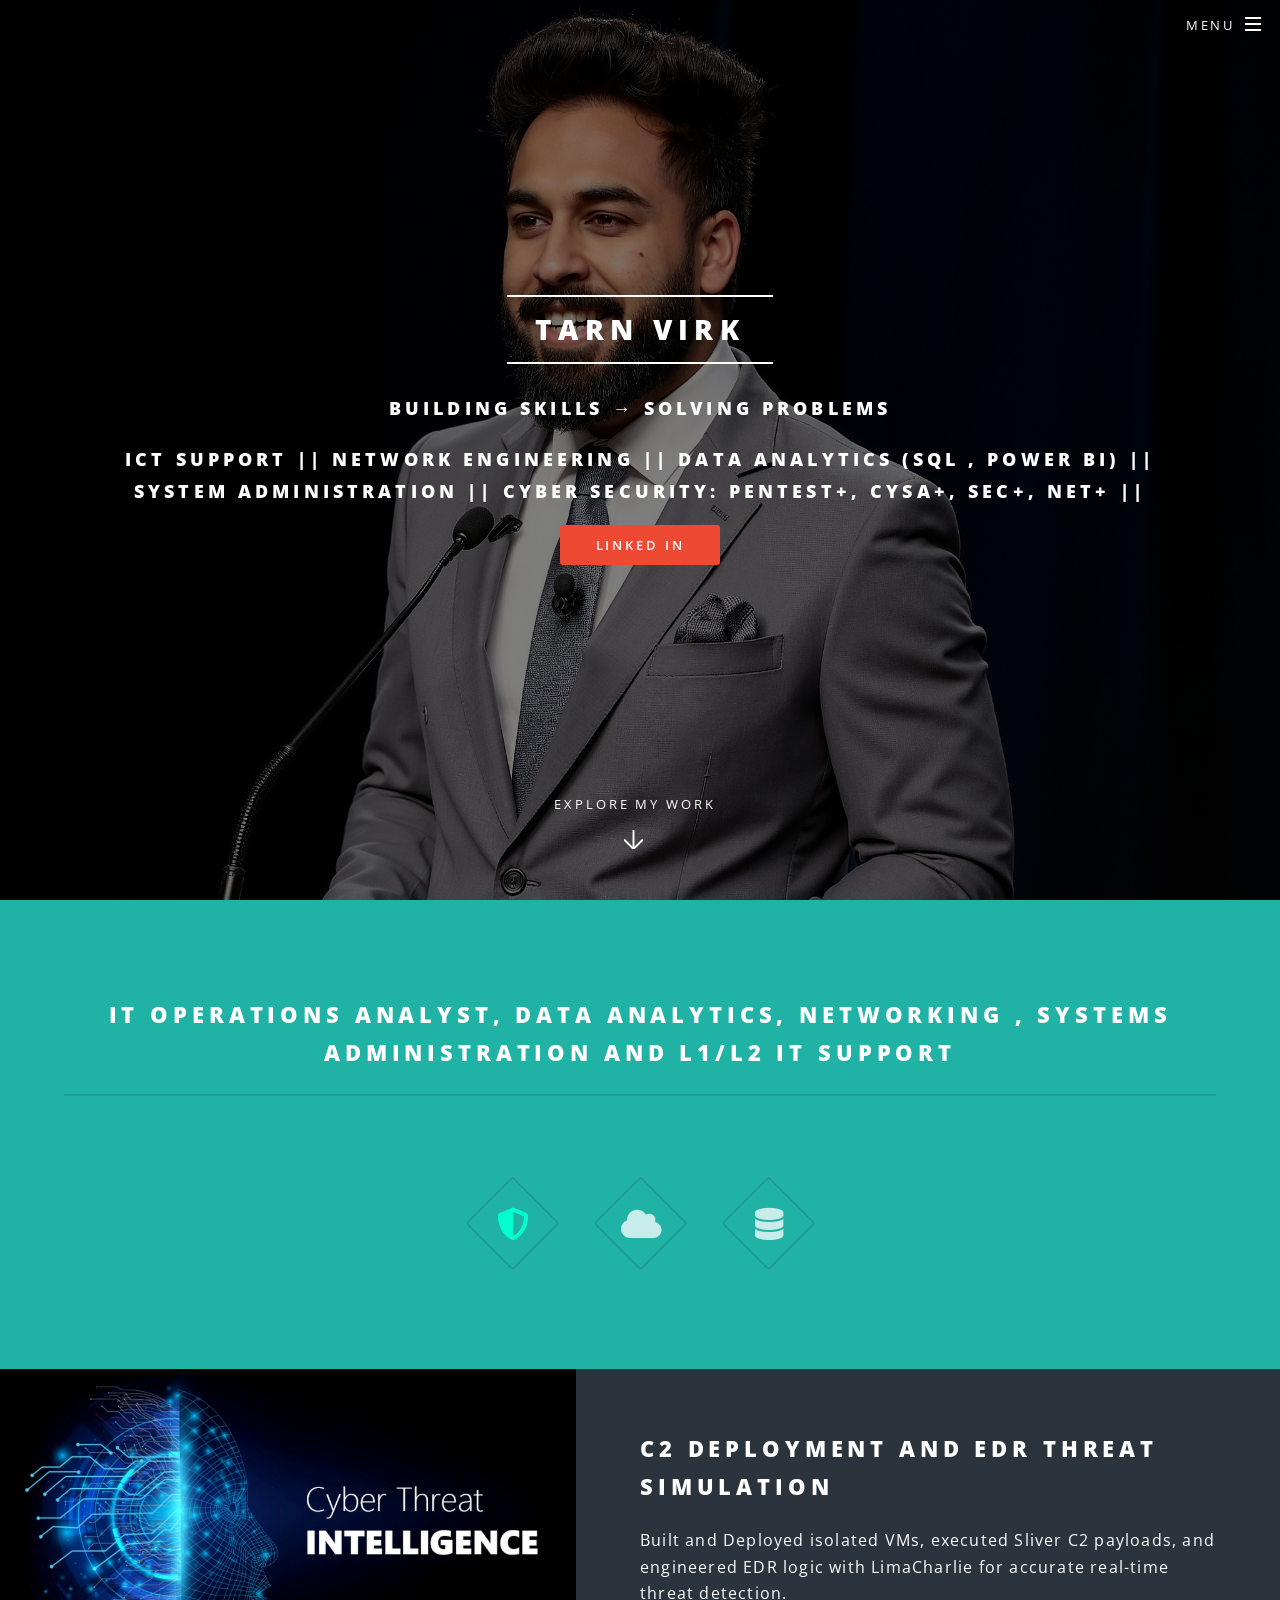
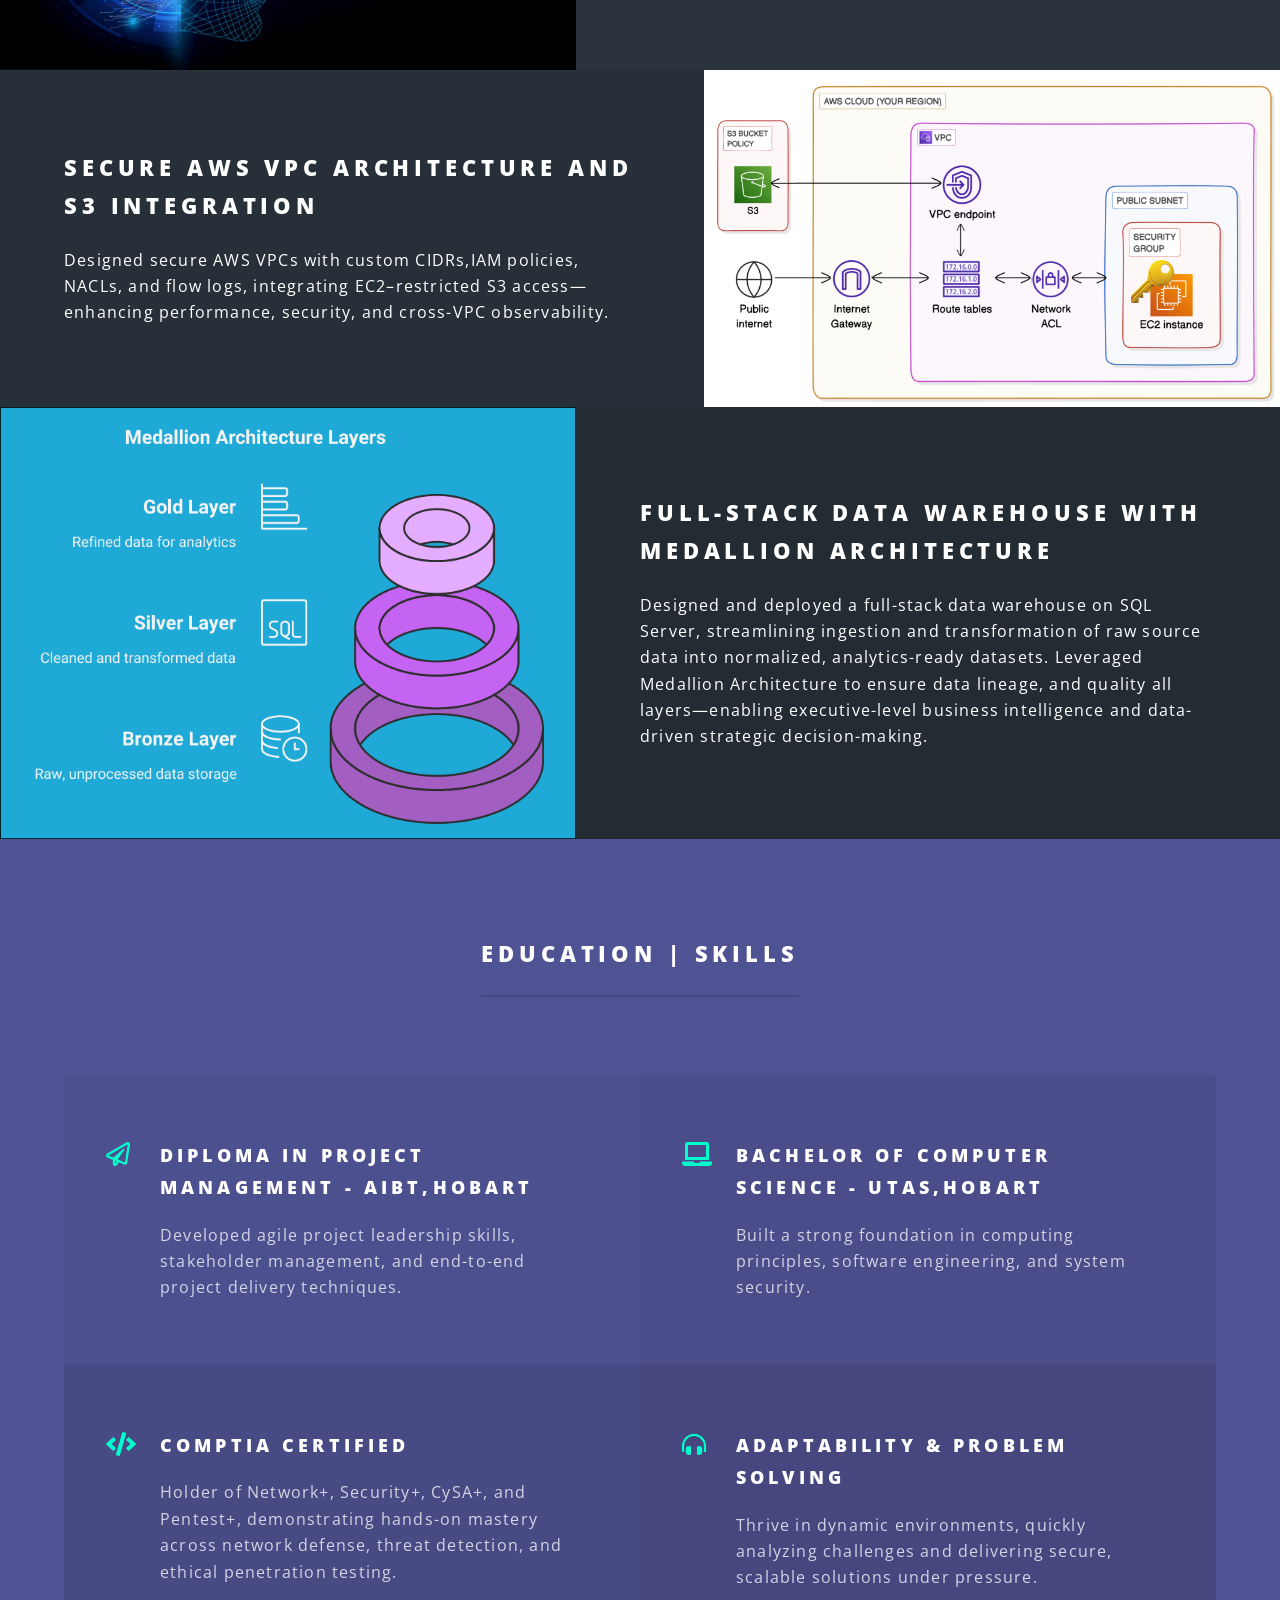
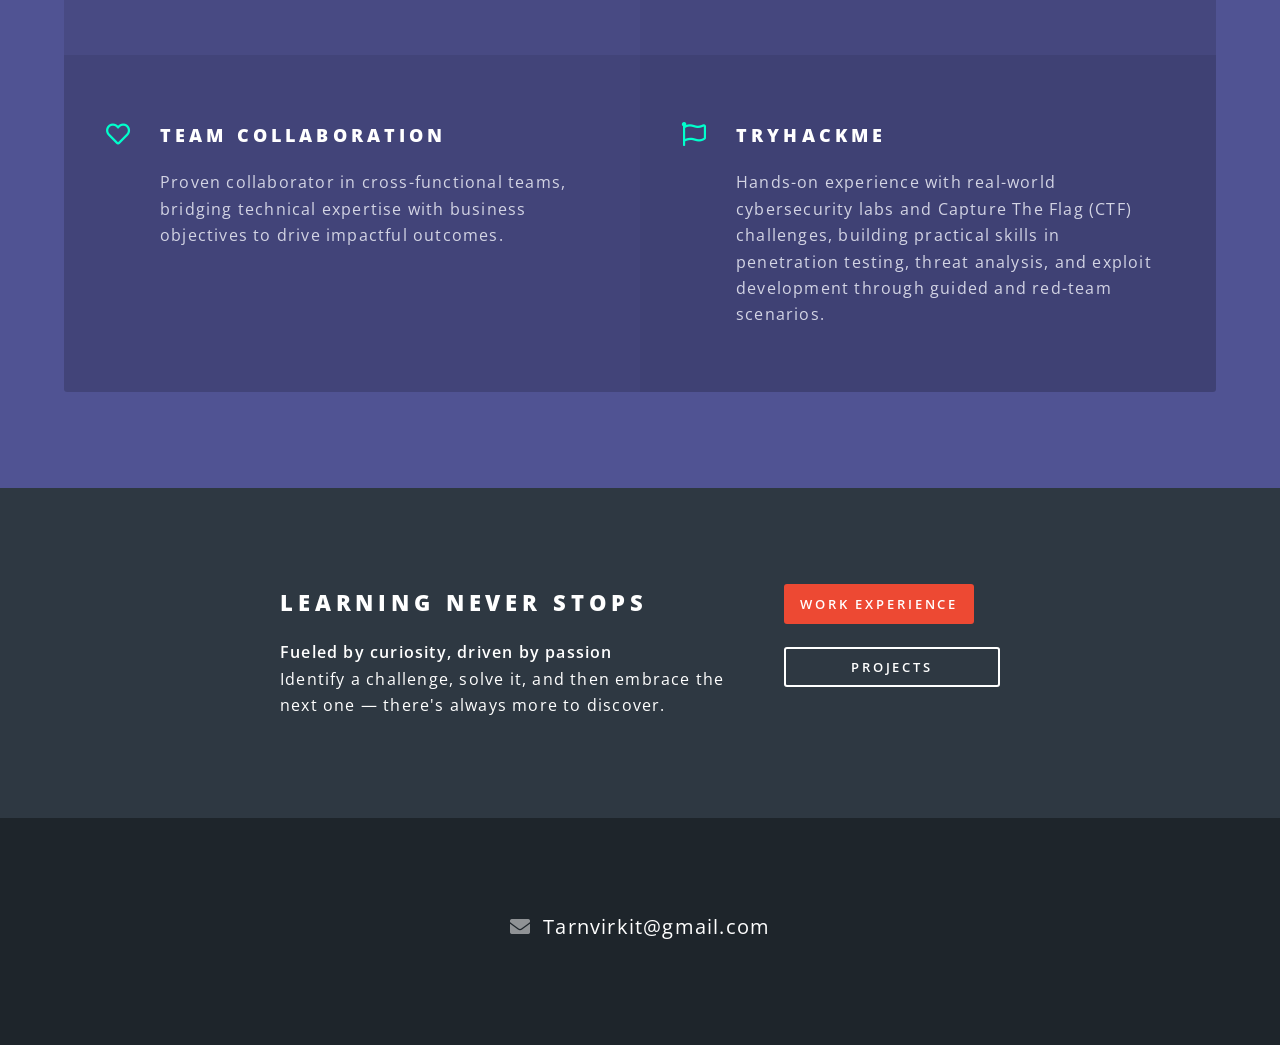
==== index.html @ b5687253 "Fix closing tag for 'Explore my work' link." ====
<!DOCTYPE HTML>

<html>
	<head>
		<title>Online Portfolio - Tarn Virk</title>
		<meta charset="utf-8" />
		<meta name="viewport" content="width=device-width, initial-scale=1, user-scalable=no" />
		<link rel="stylesheet" href="assets/css/main.css" />
		<noscript><link rel="stylesheet" href="assets/css/noscript.css" /></noscript>
	</head>
	<body class="landing is-preload">

		<!-- Page Wrapper -->
			<div id="page-wrapper">

				<!-- Header -->
					<header id="header" class="alt">
						<h1><a href="index.html">Tarn Virk</a></h1>
						<nav id="nav">
							<ul>
								<li class="special">
									<a href="#menu" class="menuToggle"><span>Menu</span></a>
									<div id="menu">
										<ul>
											<li><a href="index.html">Home</a></li>
											<li><a href="Projects.html">Projects</a></li>
											<li><a href="Work_Experience.html">Work Experience</a></li>
										</ul>
									</div>
								</li>
							</ul>
						</nav>
					</header>

				<!-- Banner -->
					<section id="banner">
						<div class="inner">
							<h2>TARN VIRK</h2>
							<h3> Building skills → Solving problems </h3>
							<h3> ICT Support || Network Engineering || Data Analytics (SQL , Power Bi) || <br />
								System Administration || Cyber Security: Pentest+, CySA+, Sec+, Net+ ||<br />
							</h3>
							<ul class="actions special">
								<li><a href="https://www.linkedin.com/in/tarnvirk/" target="_blank" class="button primary">Linked In</a></li>
							</ul>
						</div>
						<a href="#one" class="more scrolly">Explore my work</a>
					</section>

				<!-- One -->
					<section id="one" class="wrapper style1 special">
						<div class="inner">
							<header class="major">
								<h2>IT Operations Analyst, Data Analytics, Networking , Systems Administration and L1/L2 IT Support</h2>
							</header>
							<ul class="icons major">
								<li><span class="icon solid fa-shield-alt major style1"><span class="label">Security</span></span></li>
								<li><span class="icon solid fa-cloud major style4"><span class="label">Cloud</span></span></li>
								<li><span class="icon solid fa-database major style8"><span class="label">Database</span></span></li>
							</ul>
						</div>
					</section>

				<!-- Two -->
					<section id="two" class="wrapper alt style2">
						<section class="spotlight">
							<div class="image"><img src="images/pic01.jpg"  alt="" /></div><div class="content">
								<h2>C2 Deployment and EDR Threat Simulation	</h2>
								<p>Built and Deployed isolated VMs, executed Sliver C2 payloads, and engineered EDR logic with LimaCharlie for accurate real-time threat detection.</p>
							</div>
						</section>
						<section class="spotlight">
							<div class="image"><img src="images/pic02.jpg" alt="" /></div><div class="content">
								<h2>Secure AWS VPC Architecture and S3 Integration</h2>
								<p>Designed secure AWS VPCs with custom CIDRs,IAM policies, NACLs, and flow logs, integrating EC2–restricted S3 access—enhancing performance, security, and cross-VPC observability.</p>
							</div>
						</section>
						<section class="spotlight">
							<div class="image"><img src="images/pic03.jpg" alt="" /></div><div class="content">
								<h2>Full-Stack Data Warehouse with Medallion Architecture</h2>
								<p>Designed and deployed a full-stack data warehouse on SQL Server, streamlining ingestion and transformation of raw source data into normalized, analytics-ready datasets. 
									Leveraged Medallion Architecture to ensure 
									data lineage, and quality all layers—enabling executive-level business intelligence and data-driven strategic decision-making.</p>
							</div>
						</section>
					</section>

				<!-- Three -->
					<section id="three" class="wrapper style3 special">
						<div class="inner">
							<header class="major">
								<h2>EDUCATION | SKILLS</h2>
						
							</header>
							<ul class="features">
								<li class="icon fa-paper-plane">
									<h3>Diploma in Project Management - AIBT,Hobart</h3>
									<p>Developed agile project leadership skills, stakeholder management, and end-to-end project delivery techniques.</p>
								</li>
						
								<li class="icon solid fa-laptop">
									<h3>Bachelor of Computer Science - UTAS,Hobart</h3>
									<p>Built a strong foundation in computing principles, software engineering, and system security.</p>
								</li>
								<li class="icon solid fa-code">
									<h3>CompTIA Certified </h3>
									<p>Holder of Network+, Security+, CySA+, and Pentest+, demonstrating hands-on mastery across network defense, threat detection, and ethical penetration testing.</p>
								</li>
								<li class="icon solid fa-headphones-alt">
									<h3>Adaptability & Problem Solving</h3>
									<p>Thrive in dynamic environments, quickly analyzing challenges and delivering secure, scalable solutions under pressure.</p>
								</li>
								<li class="icon fa-heart">
									<h3>Team Collaboration</h3>
									<p>Proven collaborator in cross-functional teams, bridging technical expertise with business objectives to drive impactful outcomes.</p>
								</li>
								<li class="icon fa-flag">
									<h3>TryHackMe</h3>
									<p>Hands-on experience with real-world cybersecurity labs and Capture The Flag (CTF) challenges, building practical skills in penetration testing, threat analysis, and exploit development through guided and red-team scenarios.</p>
								</li>
							</ul>
						</div>
					</section>

				<!-- CTA -->
					<section id="cta" class="wrapper style4">
						<div class="inner">
							<header>
								<h2>Learning Never Stops  </h2>
								<p><b>Fueled by curiosity, driven by passion</b>  <br>
									Identify a challenge, solve it, and then embrace the next one — there's always more to discover.</p>
							</header>
							<ul class="actions stacked">
								<!-- <li><a href="Work_Experience.html" class="button fit primary">Work Experience</a></li>  -->
								<li><a href="Work_Experience.html" class="button primary" style="width: auto; padding: 0.01em 1.25em;">Work Experience</a></li>

								<li><a href="Projects.html" class="button fit">Projects</a></li>
							</ul>
						</div>
					</section>

				<!-- Footer -->
					<footer id="footer">

						<ul class="icons">
							<!-- <li>
							  <a href="tel:+1234567890" class="icon solid fa-phone">
								<span class="label">Phone</span>
							  </a>
							  &nbsp;+61 470378240
							</li> -->
							<li>
							  <a href="mailto:tarnvirkit@gmail.com" class="icon solid fa-envelope">
								<span class="label">Email</span>
							  </a>
							  &nbsp;Tarnvirkit@gmail.com
							</li>
						  </ul>
						  
					</footer>

			</div>

		<!-- Scripts -->
			<script src="assets/js/jquery.min.js"></script>
			<script src="assets/js/jquery.scrollex.min.js"></script>
			<script src="assets/js/jquery.scrolly.min.js"></script>
			<script src="assets/js/browser.min.js"></script>
			<script src="assets/js/breakpoints.min.js"></script>
			<script src="assets/js/util.js"></script>
			<script src="assets/js/main.js"></script>

	</body>
</html>
---- assets/css/main.css ----
@import url(fontawesome-all.min.css);
@import url("https://fonts.googleapis.com/css?family=Open+Sans:400,400italic,600,600italic,800,800italic");

/*
	Spectral by HTML5 UP
	html5up.net | @ajlkn
	Free for personal and commercial use under the CCA 3.0 license (html5up.net/license)
*/

html, body, div, span, applet, object,
iframe, h1, h2, h3, h4, h5, h6, p, blockquote,
pre, a, abbr, acronym, address, big, cite,
code, del, dfn, em, img, ins, kbd, q, s, samp,
small, strike, strong, sub, sup, tt, var, b,
u, i, center, dl, dt, dd, ol, ul, li, fieldset,
form, label, legend, table, caption, tbody,
tfoot, thead, tr, th, td, article, aside,
canvas, details, embed, figure, figcaption,
footer, header, hgroup, menu, nav, output, ruby,
section, summary, time, mark, audio, video {
	margin: 0;
	padding: 0;
	border: 0;
	font-size: 100%;
	font: inherit;
	vertical-align: baseline;}

article, aside, details, figcaption, figure,
footer, header, hgroup, menu, nav, section {
	display: block;}

body {
	line-height: 1;
}

ol, ul {
	list-style: none;
}

blockquote, q {
	quotes: none;
}

	blockquote:before, blockquote:after, q:before, q:after {
		content: '';
		content: none;
	}

table {
	border-collapse: collapse;
	border-spacing: 0;
}

body {
	-webkit-text-size-adjust: none;
}

mark {
	background-color: transparent;
	color: inherit;
}

input::-moz-focus-inner {
	border: 0;
	padding: 0;
}

input, select, textarea {
	-moz-appearance: none;
	-webkit-appearance: none;
	-ms-appearance: none;
	appearance: none;
}

/* Basic */

	@-ms-viewport {
		width: device-width;
	}

	html {
		box-sizing: border-box;
	}

	*, *:before, *:after {
		box-sizing: inherit;
	}

	body {
		background: #2e3842;
	}

		body.is-preload *, body.is-preload *:before, body.is-preload *:after {
			-moz-animation: none !important;
			-webkit-animation: none !important;
			-ms-animation: none !important;
			animation: none !important;
			-moz-transition: none !important;
			-webkit-transition: none !important;
			-ms-transition: none !important;
			transition: none !important;
		}

	body, input, select, textarea {
		color: #fff;
		font-family: "Open Sans", Helvetica, sans-serif;
		font-size: 15pt;
		font-weight: 400;
		letter-spacing: 0.075em;
		line-height: 1.65em;
	}

		@media screen and (max-width: 1680px) {

			body, input, select, textarea {
				font-size: 13pt;
			}

		}

		@media screen and (max-width: 1280px) {

			body, input, select, textarea {
				font-size: 12pt;
			}

		}

		@media screen and (max-width: 736px) {

			body, input, select, textarea {
				font-size: 11pt;
				letter-spacing: 0.0375em;
			}

		}

	a {
		-moz-transition: color 0.2s ease, border-bottom-color 0.2s ease;
		-webkit-transition: color 0.2s ease, border-bottom-color 0.2s ease;
		-ms-transition: color 0.2s ease, border-bottom-color 0.2s ease;
		transition: color 0.2s ease, border-bottom-color 0.2s ease;
		border-bottom: dotted 1px;
		color: inherit;
		text-decoration: none;
	}

		a:hover {
			border-bottom-color: transparent;
		}

	strong, b {
		color: #fff;
		font-weight: 600;
	}

	em, i {
		font-style: italic;
	}

	p {
		margin: 0 0 2em 0;
	}

	h1, h2, h3, h4, h5, h6 {
		color: #fff;
		font-weight: 800;
		letter-spacing: 0.225em;
		line-height: 1em;
		margin: 0 0 1em 0;
		text-transform: uppercase;
	}

		h1 a, h2 a, h3 a, h4 a, h5 a, h6 a {
			color: inherit;
			text-decoration: none;
		}

	h2 {
		font-size: 1.35em;
		line-height: 1.75em;
	}

		@media screen and (max-width: 736px) {

			h2 {
				font-size: 1.1em;
				line-height: 1.65em;
			}

		}

	h3 {
		font-size: 1.15em;
		line-height: 1.75em;
	}

		@media screen and (max-width: 736px) {

			h3 {
				font-size: 1em;
				line-height: 1.65em;
			}

		}

	h4 {
		font-size: 1em;
		line-height: 1.5em;
	}

	h5 {
		font-size: 0.8em;
		line-height: 1.5em;
	}

	h6 {
		font-size: 0.7em;
		line-height: 1.5em;
	}

	sub {
		font-size: 0.8em;
		position: relative;
		top: 0.5em;
	}

	sup {
		font-size: 0.8em;
		position: relative;
		top: -0.5em;
	}

	hr {
		border: 0;
		border-bottom: solid 2px #fff;
		margin: 3em 0;
	}

		hr.major {
			margin: 4.5em 0;
		}

	blockquote {
		border-left: solid 4px #fff;
		font-style: italic;
		margin: 0 0 2em 0;
		padding: 0.5em 0 0.5em 2em;
	}

	code {
		background: rgba(144, 144, 144, 0.25);
		border-radius: 3px;
		font-family: "Courier New", monospace;
		font-size: 0.9em;
		letter-spacing: 0;
		margin: 0 0.25em;
		padding: 0.25em 0.65em;
	}

	pre {
		-webkit-overflow-scrolling: touch;
		font-family: "Courier New", monospace;
		font-size: 0.9em;
		margin: 0 0 2em 0;
	}

		pre code {
			display: block;
			line-height: 1.75em;
			padding: 1em 1.5em;
			overflow-x: auto;
		}

	.align-left {
		text-align: left;
	}

	.align-center {
		text-align: center;
	}

	.align-right {
		text-align: right;
	}

/* Row */

	.row {
		display: flex;
		flex-wrap: wrap;
		box-sizing: border-box;
		align-items: stretch;
	}

		.row > * {
			box-sizing: border-box;
		}

		.row.gtr-uniform > * > :last-child {
			margin-bottom: 0;
		}

		.row.aln-left {
			justify-content: flex-start;
		}

		.row.aln-center {
			justify-content: center;
		}

		.row.aln-right {
			justify-content: flex-end;
		}

		.row.aln-top {
			align-items: flex-start;
		}

		.row.aln-middle {
			align-items: center;
		}

		.row.aln-bottom {
			align-items: flex-end;
		}

		.row > .imp {
			order: -1;
		}

		.row > .col-1 {
			width: 8.33333%;
		}

		.row > .off-1 {
			margin-left: 8.33333%;
		}

		.row > .col-2 {
			width: 16.66667%;
		}

		.row > .off-2 {
			margin-left: 16.66667%;
		}

		.row > .col-3 {
			width: 25%;
		}

		.row > .off-3 {
			margin-left: 25%;
		}

		.row > .col-4 {
			width: 33.33333%;
		}

		.row > .off-4 {
			margin-left: 33.33333%;
		}

		.row > .col-5 {
			width: 41.66667%;
		}

		.row > .off-5 {
			margin-left: 41.66667%;
		}

		.row > .col-6 {
			width: 50%;
		}

		.row > .off-6 {
			margin-left: 50%;
		}

		.row > .col-7 {
			width: 58.33333%;
		}

		.row > .off-7 {
			margin-left: 58.33333%;
		}

		.row > .col-8 {
			width: 66.66667%;
		}

		.row > .off-8 {
			margin-left: 66.66667%;
		}

		.row > .col-9 {
			width: 75%;
		}

		.row > .off-9 {
			margin-left: 75%;
		}

		.row > .col-10 {
			width: 83.33333%;
		}

		.row > .off-10 {
			margin-left: 83.33333%;
		}

		.row > .col-11 {
			width: 91.66667%;
		}

		.row > .off-11 {
			margin-left: 91.66667%;
		}

		.row > .col-12 {
			width: 100%;
		}

		.row > .off-12 {
			margin-left: 100%;
		}

		.row.gtr-0 {
			margin-top: 0;
			margin-left: 0em;
		}

			.row.gtr-0 > * {
				padding: 0 0 0 0em;
			}

			.row.gtr-0.gtr-uniform {
				margin-top: 0em;
			}

				.row.gtr-0.gtr-uniform > * {
					padding-top: 0em;
				}

		.row.gtr-25 {
			margin-top: 0;
			margin-left: -0.375em;
		}

			.row.gtr-25 > * {
				padding: 0 0 0 0.375em;
			}

			.row.gtr-25.gtr-uniform {
				margin-top: -0.375em;
			}

				.row.gtr-25.gtr-uniform > * {
					padding-top: 0.375em;
				}

		.row.gtr-50 {
			margin-top: 0;
			margin-left: -0.75em;
		}

			.row.gtr-50 > * {
				padding: 0 0 0 0.75em;
			}

			.row.gtr-50.gtr-uniform {
				margin-top: -0.75em;
			}

				.row.gtr-50.gtr-uniform > * {
					padding-top: 0.75em;
				}

		.row {
			margin-top: 0;
			margin-left: -1.5em;
		}

			.row > * {
				padding: 0 0 0 1.5em;
			}

			.row.gtr-uniform {
				margin-top: -1.5em;
			}

				.row.gtr-uniform > * {
					padding-top: 1.5em;
				}

		.row.gtr-150 {
			margin-top: 0;
			margin-left: -2.25em;
		}

			.row.gtr-150 > * {
				padding: 0 0 0 2.25em;
			}

			.row.gtr-150.gtr-uniform {
				margin-top: -2.25em;
			}

				.row.gtr-150.gtr-uniform > * {
					padding-top: 2.25em;
				}

		.row.gtr-200 {
			margin-top: 0;
			margin-left: -3em;
		}

			.row.gtr-200 > * {
				padding: 0 0 0 3em;
			}

			.row.gtr-200.gtr-uniform {
				margin-top: -3em;
			}

				.row.gtr-200.gtr-uniform > * {
					padding-top: 3em;
				}

		@media screen and (max-width: 1680px) {

			.row {
				display: flex;
				flex-wrap: wrap;
				box-sizing: border-box;
				align-items: stretch;
			}

				.row > * {
					box-sizing: border-box;
				}

				.row.gtr-uniform > * > :last-child {
					margin-bottom: 0;
				}

				.row.aln-left {
					justify-content: flex-start;
				}

				.row.aln-center {
					justify-content: center;
				}

				.row.aln-right {
					justify-content: flex-end;
				}

				.row.aln-top {
					align-items: flex-start;
				}

				.row.aln-middle {
					align-items: center;
				}

				.row.aln-bottom {
					align-items: flex-end;
				}

				.row > .imp-xlarge {
					order: -1;
				}

				.row > .col-1-xlarge {
					width: 8.33333%;
				}

				.row > .off-1-xlarge {
					margin-left: 8.33333%;
				}

				.row > .col-2-xlarge {
					width: 16.66667%;
				}

				.row > .off-2-xlarge {
					margin-left: 16.66667%;
				}

				.row > .col-3-xlarge {
					width: 25%;
				}

				.row > .off-3-xlarge {
					margin-left: 25%;
				}

				.row > .col-4-xlarge {
					width: 33.33333%;
				}

				.row > .off-4-xlarge {
					margin-left: 33.33333%;
				}

				.row > .col-5-xlarge {
					width: 41.66667%;
				}

				.row > .off-5-xlarge {
					margin-left: 41.66667%;
				}

				.row > .col-6-xlarge {
					width: 50%;
				}

				.row > .off-6-xlarge {
					margin-left: 50%;
				}

				.row > .col-7-xlarge {
					width: 58.33333%;
				}

				.row > .off-7-xlarge {
					margin-left: 58.33333%;
				}

				.row > .col-8-xlarge {
					width: 66.66667%;
				}

				.row > .off-8-xlarge {
					margin-left: 66.66667%;
				}

				.row > .col-9-xlarge {
					width: 75%;
				}

				.row > .off-9-xlarge {
					margin-left: 75%;
				}

				.row > .col-10-xlarge {
					width: 83.33333%;
				}

				.row > .off-10-xlarge {
					margin-left: 83.33333%;
				}

				.row > .col-11-xlarge {
					width: 91.66667%;
				}

				.row > .off-11-xlarge {
					margin-left: 91.66667%;
				}

				.row > .col-12-xlarge {
					width: 100%;
				}

				.row > .off-12-xlarge {
					margin-left: 100%;
				}

				.row.gtr-0 {
					margin-top: 0;
					margin-left: 0em;
				}

					.row.gtr-0 > * {
						padding: 0 0 0 0em;
					}

					.row.gtr-0.gtr-uniform {
						margin-top: 0em;
					}

						.row.gtr-0.gtr-uniform > * {
							padding-top: 0em;
						}

				.row.gtr-25 {
					margin-top: 0;
					margin-left: -0.375em;
				}

					.row.gtr-25 > * {
						padding: 0 0 0 0.375em;
					}

					.row.gtr-25.gtr-uniform {
						margin-top: -0.375em;
					}

						.row.gtr-25.gtr-uniform > * {
							padding-top: 0.375em;
						}

				.row.gtr-50 {
					margin-top: 0;
					margin-left: -0.75em;
				}

					.row.gtr-50 > * {
						padding: 0 0 0 0.75em;
					}

					.row.gtr-50.gtr-uniform {
						margin-top: -0.75em;
					}

						.row.gtr-50.gtr-uniform > * {
							padding-top: 0.75em;
						}

				.row {
					margin-top: 0;
					margin-left: -1.5em;
				}

					.row > * {
						padding: 0 0 0 1.5em;
					}

					.row.gtr-uniform {
						margin-top: -1.5em;
					}

						.row.gtr-uniform > * {
							padding-top: 1.5em;
						}

				.row.gtr-150 {
					margin-top: 0;
					margin-left: -2.25em;
				}

					.row.gtr-150 > * {
						padding: 0 0 0 2.25em;
					}

					.row.gtr-150.gtr-uniform {
						margin-top: -2.25em;
					}

						.row.gtr-150.gtr-uniform > * {
							padding-top: 2.25em;
						}

				.row.gtr-200 {
					margin-top: 0;
					margin-left: -3em;
				}

					.row.gtr-200 > * {
						padding: 0 0 0 3em;
					}

					.row.gtr-200.gtr-uniform {
						margin-top: -3em;
					}

						.row.gtr-200.gtr-uniform > * {
							padding-top: 3em;
						}

		}

		@media screen and (max-width: 1280px) {

			.row {
				display: flex;
				flex-wrap: wrap;
				box-sizing: border-box;
				align-items: stretch;
			}

				.row > * {
					box-sizing: border-box;
				}

				.row.gtr-uniform > * > :last-child {
					margin-bottom: 0;
				}

				.row.aln-left {
					justify-content: flex-start;
				}

				.row.aln-center {
					justify-content: center;
				}

				.row.aln-right {
					justify-content: flex-end;
				}

				.row.aln-top {
					align-items: flex-start;
				}

				.row.aln-middle {
					align-items: center;
				}

				.row.aln-bottom {
					align-items: flex-end;
				}

				.row > .imp-large {
					order: -1;
				}

				.row > .col-1-large {
					width: 8.33333%;
				}

				.row > .off-1-large {
					margin-left: 8.33333%;
				}

				.row > .col-2-large {
					width: 16.66667%;
				}

				.row > .off-2-large {
					margin-left: 16.66667%;
				}

				.row > .col-3-large {
					width: 25%;
				}

				.row > .off-3-large {
					margin-left: 25%;
				}

				.row > .col-4-large {
					width: 33.33333%;
				}

				.row > .off-4-large {
					margin-left: 33.33333%;
				}

				.row > .col-5-large {
					width: 41.66667%;
				}

				.row > .off-5-large {
					margin-left: 41.66667%;
				}

				.row > .col-6-large {
					width: 50%;
				}

				.row > .off-6-large {
					margin-left: 50%;
				}

				.row > .col-7-large {
					width: 58.33333%;
				}

				.row > .off-7-large {
					margin-left: 58.33333%;
				}

				.row > .col-8-large {
					width: 66.66667%;
				}

				.row > .off-8-large {
					margin-left: 66.66667%;
				}

				.row > .col-9-large {
					width: 75%;
				}

				.row > .off-9-large {
					margin-left: 75%;
				}

				.row > .col-10-large {
					width: 83.33333%;
				}

				.row > .off-10-large {
					margin-left: 83.33333%;
				}

				.row > .col-11-large {
					width: 91.66667%;
				}

				.row > .off-11-large {
					margin-left: 91.66667%;
				}

				.row > .col-12-large {
					width: 100%;
				}

				.row > .off-12-large {
					margin-left: 100%;
				}

				.row.gtr-0 {
					margin-top: 0;
					margin-left: 0em;
				}

					.row.gtr-0 > * {
						padding: 0 0 0 0em;
					}

					.row.gtr-0.gtr-uniform {
						margin-top: 0em;
					}

						.row.gtr-0.gtr-uniform > * {
							padding-top: 0em;
						}

				.row.gtr-25 {
					margin-top: 0;
					margin-left: -0.375em;
				}

					.row.gtr-25 > * {
						padding: 0 0 0 0.375em;
					}

					.row.gtr-25.gtr-uniform {
						margin-top: -0.375em;
					}

						.row.gtr-25.gtr-uniform > * {
							padding-top: 0.375em;
						}

				.row.gtr-50 {
					margin-top: 0;
					margin-left: -0.75em;
				}

					.row.gtr-50 > * {
						padding: 0 0 0 0.75em;
					}

					.row.gtr-50.gtr-uniform {
						margin-top: -0.75em;
					}

						.row.gtr-50.gtr-uniform > * {
							padding-top: 0.75em;
						}

				.row {
					margin-top: 0;
					margin-left: -1.5em;
				}

					.row > * {
						padding: 0 0 0 1.5em;
					}

					.row.gtr-uniform {
						margin-top: -1.5em;
					}

						.row.gtr-uniform > * {
							padding-top: 1.5em;
						}

				.row.gtr-150 {
					margin-top: 0;
					margin-left: -2.25em;
				}

					.row.gtr-150 > * {
						padding: 0 0 0 2.25em;
					}

					.row.gtr-150.gtr-uniform {
						margin-top: -2.25em;
					}

						.row.gtr-150.gtr-uniform > * {
							padding-top: 2.25em;
						}

				.row.gtr-200 {
					margin-top: 0;
					margin-left: -3em;
				}

					.row.gtr-200 > * {
						padding: 0 0 0 3em;
					}

					.row.gtr-200.gtr-uniform {
						margin-top: -3em;
					}

						.row.gtr-200.gtr-uniform > * {
							padding-top: 3em;
						}

		}

		@media screen and (max-width: 980px) {

			.row {
				display: flex;
				flex-wrap: wrap;
				box-sizing: border-box;
				align-items: stretch;
			}

				.row > * {
					box-sizing: border-box;
				}

				.row.gtr-uniform > * > :last-child {
					margin-bottom: 0;
				}

				.row.aln-left {
					justify-content: flex-start;
				}

				.row.aln-center {
					justify-content: center;
				}

				.row.aln-right {
					justify-content: flex-end;
				}

				.row.aln-top {
					align-items: flex-start;
				}

				.row.aln-middle {
					align-items: center;
				}

				.row.aln-bottom {
					align-items: flex-end;
				}

				.row > .imp-medium {
					order: -1;
				}

				.row > .col-1-medium {
					width: 8.33333%;
				}

				.row > .off-1-medium {
					margin-left: 8.33333%;
				}

				.row > .col-2-medium {
					width: 16.66667%;
				}

				.row > .off-2-medium {
					margin-left: 16.66667%;
				}

				.row > .col-3-medium {
					width: 25%;
				}

				.row > .off-3-medium {
					margin-left: 25%;
				}

				.row > .col-4-medium {
					width: 33.33333%;
				}

				.row > .off-4-medium {
					margin-left: 33.33333%;
				}

				.row > .col-5-medium {
					width: 41.66667%;
				}

				.row > .off-5-medium {
					margin-left: 41.66667%;
				}

				.row > .col-6-medium {
					width: 50%;
				}

				.row > .off-6-medium {
					margin-left: 50%;
				}

				.row > .col-7-medium {
					width: 58.33333%;
				}

				.row > .off-7-medium {
					margin-left: 58.33333%;
				}

				.row > .col-8-medium {
					width: 66.66667%;
				}

				.row > .off-8-medium {
					margin-left: 66.66667%;
				}

				.row > .col-9-medium {
					width: 75%;
				}

				.row > .off-9-medium {
					margin-left: 75%;
				}

				.row > .col-10-medium {
					width: 83.33333%;
				}

				.row > .off-10-medium {
					margin-left: 83.33333%;
				}

				.row > .col-11-medium {
					width: 91.66667%;
				}

				.row > .off-11-medium {
					margin-left: 91.66667%;
				}

				.row > .col-12-medium {
					width: 100%;
				}

				.row > .off-12-medium {
					margin-left: 100%;
				}

				.row.gtr-0 {
					margin-top: 0;
					margin-left: 0em;
				}

					.row.gtr-0 > * {
						padding: 0 0 0 0em;
					}

					.row.gtr-0.gtr-uniform {
						margin-top: 0em;
					}

						.row.gtr-0.gtr-uniform > * {
							padding-top: 0em;
						}

				.row.gtr-25 {
					margin-top: 0;
					margin-left: -0.375em;
				}

					.row.gtr-25 > * {
						padding: 0 0 0 0.375em;
					}

					.row.gtr-25.gtr-uniform {
						margin-top: -0.375em;
					}

						.row.gtr-25.gtr-uniform > * {
							padding-top: 0.375em;
						}

				.row.gtr-50 {
					margin-top: 0;
					margin-left: -0.75em;
				}

					.row.gtr-50 > * {
						padding: 0 0 0 0.75em;
					}

					.row.gtr-50.gtr-uniform {
						margin-top: -0.75em;
					}

						.row.gtr-50.gtr-uniform > * {
							padding-top: 0.75em;
						}

				.row {
					margin-top: 0;
					margin-left: -1.5em;
				}

					.row > * {
						padding: 0 0 0 1.5em;
					}

					.row.gtr-uniform {
						margin-top: -1.5em;
					}

						.row.gtr-uniform > * {
							padding-top: 1.5em;
						}

				.row.gtr-150 {
					margin-top: 0;
					margin-left: -2.25em;
				}

					.row.gtr-150 > * {
						padding: 0 0 0 2.25em;
					}

					.row.gtr-150.gtr-uniform {
						margin-top: -2.25em;
					}

						.row.gtr-150.gtr-uniform > * {
							padding-top: 2.25em;
						}

				.row.gtr-200 {
					margin-top: 0;
					margin-left: -3em;
				}

					.row.gtr-200 > * {
						padding: 0 0 0 3em;
					}

					.row.gtr-200.gtr-uniform {
						margin-top: -3em;
					}

						.row.gtr-200.gtr-uniform > * {
							padding-top: 3em;
						}

		}

		@media screen and (max-width: 736px) {

			.row {
				display: flex;
				flex-wrap: wrap;
				box-sizing: border-box;
				align-items: stretch;
			}

				.row > * {
					box-sizing: border-box;
				}

				.row.gtr-uniform > * > :last-child {
					margin-bottom: 0;
				}

				.row.aln-left {
					justify-content: flex-start;
				}

				.row.aln-center {
					justify-content: center;
				}

				.row.aln-right {
					justify-content: flex-end;
				}

				.row.aln-top {
					align-items: flex-start;
				}

				.row.aln-middle {
					align-items: center;
				}

				.row.aln-bottom {
					align-items: flex-end;
				}

				.row > .imp-small {
					order: -1;
				}

				.row > .col-1-small {
					width: 8.33333%;
				}

				.row > .off-1-small {
					margin-left: 8.33333%;
				}

				.row > .col-2-small {
					width: 16.66667%;
				}

				.row > .off-2-small {
					margin-left: 16.66667%;
				}

				.row > .col-3-small {
					width: 25%;
				}

				.row > .off-3-small {
					margin-left: 25%;
				}

				.row > .col-4-small {
					width: 33.33333%;
				}

				.row > .off-4-small {
					margin-left: 33.33333%;
				}

				.row > .col-5-small {
					width: 41.66667%;
				}

				.row > .off-5-small {
					margin-left: 41.66667%;
				}

				.row > .col-6-small {
					width: 50%;
				}

				.row > .off-6-small {
					margin-left: 50%;
				}

				.row > .col-7-small {
					width: 58.33333%;
				}

				.row > .off-7-small {
					margin-left: 58.33333%;
				}

				.row > .col-8-small {
					width: 66.66667%;
				}

				.row > .off-8-small {
					margin-left: 66.66667%;
				}

				.row > .col-9-small {
					width: 75%;
				}

				.row > .off-9-small {
					margin-left: 75%;
				}

				.row > .col-10-small {
					width: 83.33333%;
				}

				.row > .off-10-small {
					margin-left: 83.33333%;
				}

				.row > .col-11-small {
					width: 91.66667%;
				}

				.row > .off-11-small {
					margin-left: 91.66667%;
				}

				.row > .col-12-small {
					width: 100%;
				}

				.row > .off-12-small {
					margin-left: 100%;
				}

				.row.gtr-0 {
					margin-top: 0;
					margin-left: 0em;
				}

					.row.gtr-0 > * {
						padding: 0 0 0 0em;
					}

					.row.gtr-0.gtr-uniform {
						margin-top: 0em;
					}

						.row.gtr-0.gtr-uniform > * {
							padding-top: 0em;
						}

				.row.gtr-25 {
					margin-top: 0;
					margin-left: -0.375em;
				}

					.row.gtr-25 > * {
						padding: 0 0 0 0.375em;
					}

					.row.gtr-25.gtr-uniform {
						margin-top: -0.375em;
					}

						.row.gtr-25.gtr-uniform > * {
							padding-top: 0.375em;
						}

				.row.gtr-50 {
					margin-top: 0;
					margin-left: -0.75em;
				}

					.row.gtr-50 > * {
						padding: 0 0 0 0.75em;
					}

					.row.gtr-50.gtr-uniform {
						margin-top: -0.75em;
					}

						.row.gtr-50.gtr-uniform > * {
							padding-top: 0.75em;
						}

				.row {
					margin-top: 0;
					margin-left: -1.5em;
				}

					.row > * {
						padding: 0 0 0 1.5em;
					}

					.row.gtr-uniform {
						margin-top: -1.5em;
					}

						.row.gtr-uniform > * {
							padding-top: 1.5em;
						}

				.row.gtr-150 {
					margin-top: 0;
					margin-left: -2.25em;
				}

					.row.gtr-150 > * {
						padding: 0 0 0 2.25em;
					}

					.row.gtr-150.gtr-uniform {
						margin-top: -2.25em;
					}

						.row.gtr-150.gtr-uniform > * {
							padding-top: 2.25em;
						}

				.row.gtr-200 {
					margin-top: 0;
					margin-left: -3em;
				}

					.row.gtr-200 > * {
						padding: 0 0 0 3em;
					}

					.row.gtr-200.gtr-uniform {
						margin-top: -3em;
					}

						.row.gtr-200.gtr-uniform > * {
							padding-top: 3em;
						}

		}

		@media screen and (max-width: 480px) {

			.row {
				display: flex;
				flex-wrap: wrap;
				box-sizing: border-box;
				align-items: stretch;
			}

				.row > * {
					box-sizing: border-box;
				}

				.row.gtr-uniform > * > :last-child {
					margin-bottom: 0;
				}

				.row.aln-left {
					justify-content: flex-start;
				}

				.row.aln-center {
					justify-content: center;
				}

				.row.aln-right {
					justify-content: flex-end;
				}

				.row.aln-top {
					align-items: flex-start;
				}

				.row.aln-middle {
					align-items: center;
				}

				.row.aln-bottom {
					align-items: flex-end;
				}

				.row > .imp-xsmall {
					order: -1;
				}

				.row > .col-1-xsmall {
					width: 8.33333%;
				}

				.row > .off-1-xsmall {
					margin-left: 8.33333%;
				}

				.row > .col-2-xsmall {
					width: 16.66667%;
				}

				.row > .off-2-xsmall {
					margin-left: 16.66667%;
				}

				.row > .col-3-xsmall {
					width: 25%;
				}

				.row > .off-3-xsmall {
					margin-left: 25%;
				}

				.row > .col-4-xsmall {
					width: 33.33333%;
				}

				.row > .off-4-xsmall {
					margin-left: 33.33333%;
				}

				.row > .col-5-xsmall {
					width: 41.66667%;
				}

				.row > .off-5-xsmall {
					margin-left: 41.66667%;
				}

				.row > .col-6-xsmall {
					width: 50%;
				}

				.row > .off-6-xsmall {
					margin-left: 50%;
				}

				.row > .col-7-xsmall {
					width: 58.33333%;
				}

				.row > .off-7-xsmall {
					margin-left: 58.33333%;
				}

				.row > .col-8-xsmall {
					width: 66.66667%;
				}

				.row > .off-8-xsmall {
					margin-left: 66.66667%;
				}

				.row > .col-9-xsmall {
					width: 75%;
				}

				.row > .off-9-xsmall {
					margin-left: 75%;
				}

				.row > .col-10-xsmall {
					width: 83.33333%;
				}

				.row > .off-10-xsmall {
					margin-left: 83.33333%;
				}

				.row > .col-11-xsmall {
					width: 91.66667%;
				}

				.row > .off-11-xsmall {
					margin-left: 91.66667%;
				}

				.row > .col-12-xsmall {
					width: 100%;
				}

				.row > .off-12-xsmall {
					margin-left: 100%;
				}

				.row.gtr-0 {
					margin-top: 0;
					margin-left: 0em;
				}

					.row.gtr-0 > * {
						padding: 0 0 0 0em;
					}

					.row.gtr-0.gtr-uniform {
						margin-top: 0em;
					}

						.row.gtr-0.gtr-uniform > * {
							padding-top: 0em;
						}

				.row.gtr-25 {
					margin-top: 0;
					margin-left: -0.375em;
				}

					.row.gtr-25 > * {
						padding: 0 0 0 0.375em;
					}

					.row.gtr-25.gtr-uniform {
						margin-top: -0.375em;
					}

						.row.gtr-25.gtr-uniform > * {
							padding-top: 0.375em;
						}

				.row.gtr-50 {
					margin-top: 0;
					margin-left: -0.75em;
				}

					.row.gtr-50 > * {
						padding: 0 0 0 0.75em;
					}

					.row.gtr-50.gtr-uniform {
						margin-top: -0.75em;
					}

						.row.gtr-50.gtr-uniform > * {
							padding-top: 0.75em;
						}

				.row {
					margin-top: 0;
					margin-left: -1.5em;
				}

					.row > * {
						padding: 0 0 0 1.5em;
					}

					.row.gtr-uniform {
						margin-top: -1.5em;
					}

						.row.gtr-uniform > * {
							padding-top: 1.5em;
						}

				.row.gtr-150 {
					margin-top: 0;
					margin-left: -2.25em;
				}

					.row.gtr-150 > * {
						padding: 0 0 0 2.25em;
					}

					.row.gtr-150.gtr-uniform {
						margin-top: -2.25em;
					}

						.row.gtr-150.gtr-uniform > * {
							padding-top: 2.25em;
						}

				.row.gtr-200 {
					margin-top: 0;
					margin-left: -3em;
				}

					.row.gtr-200 > * {
						padding: 0 0 0 3em;
					}

					.row.gtr-200.gtr-uniform {
						margin-top: -3em;
					}

						.row.gtr-200.gtr-uniform > * {
							padding-top: 3em;
						}

		}

/* Section/Article */

	section.special, article.special {
		text-align: center;
	}

	header p {
		color: rgba(255, 255, 255, 0.5);
		position: relative;
		top: -0.25em;
	}

	header h3 + p {
		font-size: 1.1em;
	}

	header h4 + p,
	header h5 + p,
	header h6 + p {
		font-size: 0.9em;
	}

	header.major {
		margin: 0 0 3.5em 0;
	}

		header.major h2, header.major h3, header.major h4, header.major h5, header.major h6 {
			border-bottom: solid 2px #fff;
			display: inline-block;
			padding-bottom: 1em;
			position: relative;
		}

			header.major h2:after, header.major h3:after, header.major h4:after, header.major h5:after, header.major h6:after {
				content: '';
				display: block;
				height: 1px;
			}

		header.major p {
			color: #fff;
			top: 0;
		}

		@media screen and (max-width: 736px) {

			header.major {
				margin: 0 0 2em 0;
			}

		}

	@media screen and (max-width: 980px) {

		header br {
			display: none;
		}

	}

/* Form */

	form {
		margin: 0 0 2em 0;
	}

	label {
		color: #fff;
		display: block;
		font-size: 0.9em;
		font-weight: 600;
		margin: 0 0 1em 0;
	}

	input[type="text"],
	input[type="password"],
	input[type="email"],
	select,
	textarea {
		-moz-appearance: none;
		-webkit-appearance: none;
		-ms-appearance: none;
		appearance: none;
		background-color: rgba(144, 144, 144, 0.25);
		border-radius: 3px;
		border: none;
		color: inherit;
		display: block;
		outline: 0;
		padding: 0 1em;
		text-decoration: none;
		width: 100%;
	}

		input[type="text"]:invalid,
		input[type="password"]:invalid,
		input[type="email"]:invalid,
		select:invalid,
		textarea:invalid {
			box-shadow: none;
		}

		input[type="text"]:focus,
		input[type="password"]:focus,
		input[type="email"]:focus,
		select:focus,
		textarea:focus {
			box-shadow: 0 0 0 2px #21b2a6;
		}

	select {
		background-size: 1.25em;
		background-repeat: no-repeat;
		background-position: calc(100% - 1em) center;
		height: 2.75em;
		padding-right: 2.75em;
		text-overflow: ellipsis;
	}

		select:focus::-ms-value {
			background-color: transparent;
		}

		select::-ms-expand {
			display: none;
		}

	input[type="text"],
	input[type="password"],
	input[type="email"],
	select {
		height: 2.75em;
	}

	textarea {
		padding: 0.75em 1em;
	}

	input[type="checkbox"],
	input[type="radio"] {
		-moz-appearance: none;
		-webkit-appearance: none;
		-ms-appearance: none;
		appearance: none;
		display: block;
		float: left;
		margin-right: -2em;
		opacity: 0;
		width: 1em;
		z-index: -1;
	}

		input[type="checkbox"] + label,
		input[type="radio"] + label {
			text-decoration: none;
			color: #fff;
			cursor: pointer;
			display: inline-block;
			font-size: 1em;
			font-weight: 400;
			padding-left: 2.4em;
			padding-right: 0.75em;
			position: relative;
		}

			input[type="checkbox"] + label:before,
			input[type="radio"] + label:before {
				-moz-osx-font-smoothing: grayscale;
				-webkit-font-smoothing: antialiased;
				display: inline-block;
				font-style: normal;
				font-variant: normal;
				text-rendering: auto;
				line-height: 1;
				text-transform: none !important;
				font-family: 'Font Awesome 5 Free';
				font-weight: 900;
			}

			input[type="checkbox"] + label:before,
			input[type="radio"] + label:before {
				background: rgba(144, 144, 144, 0.25);
				border-radius: 3px;
				content: '';
				display: inline-block;
				font-size: 0.8em;
				height: 2.0625em;
				left: 0;
				line-height: 2.0625em;
				position: absolute;
				text-align: center;
				top: 0;
				width: 2.0625em;
			}

		input[type="checkbox"]:checked + label:before,
		input[type="radio"]:checked + label:before {
			background: #2e3842;
			color: #fff;
			content: '\f00c';
		}

		input[type="checkbox"]:focus + label:before,
		input[type="radio"]:focus + label:before {
			box-shadow: 0 0 0 2px #21b2a6;
		}

	input[type="checkbox"] + label:before {
		border-radius: 3px;
	}

	input[type="radio"] + label:before {
		border-radius: 100%;
	}

	::-webkit-input-placeholder {
		color: rgba(255, 255, 255, 0.5) !important;
		opacity: 1.0;
	}

	:-moz-placeholder {
		color: rgba(255, 255, 255, 0.5) !important;
		opacity: 1.0;
	}

	::-moz-placeholder {
		color: rgba(255, 255, 255, 0.5) !important;
		opacity: 1.0;
	}

	:-ms-input-placeholder {
		color: rgba(255, 255, 255, 0.5) !important;
		opacity: 1.0;
	}

/* Box */

	.box {
		border-radius: 3px;
		border: solid 2px #fff;
		margin-bottom: 2em;
		padding: 1.5em;
	}

		.box > :last-child,
		.box > :last-child > :last-child,
		.box > :last-child > :last-child > :last-child {
			margin-bottom: 0;
		}

		.box.alt {
			border: 0;
			border-radius: 0;
			padding: 0;
		}

/* Icon */

	.icon {
		text-decoration: none;
		border-bottom: none;
		position: relative;
	}

		.icon:before {
			-moz-osx-font-smoothing: grayscale;
			-webkit-font-smoothing: antialiased;
			display: inline-block;
			font-style: normal;
			font-variant: normal;
			text-rendering: auto;
			line-height: 1;
			text-transform: none !important;
			font-family: 'Font Awesome 5 Free';
			font-weight: 400;
		}

		.icon > .label {
			display: none;
		}

		.icon:before {
			line-height: inherit;
		}

		.icon.solid:before {
			font-weight: 900;
		}

		.icon.brands:before {
			font-family: 'Font Awesome 5 Brands';
		}

		.icon.major {
			-moz-transform: rotate(-45deg);
			-webkit-transform: rotate(-45deg);
			-ms-transform: rotate(-45deg);
			transform: rotate(-45deg);
			border-radius: 3px;
			border: solid 2px #fff;
			display: inline-block;
			font-size: 1.35em;
			height: calc(3em + 2px);
			line-height: 3em;
			text-align: center;
			width: calc(3em + 2px);
		}

			.icon.major:before {
				-moz-transform: rotate(45deg);
				-webkit-transform: rotate(45deg);
				-ms-transform: rotate(45deg);
				transform: rotate(45deg);
				display: inline-block;
				font-size: 1.5em;
			}

			@media screen and (max-width: 736px) {

				.icon.major {
					font-size: 1em;
				}

			}

		.icon.style1 {
			color: #00ffcc;
		}

		.icon.style2 {
			color: #00f0ff;
		}

		.icon.style3 {
			color: #76ddff;
		}

/* Image */

	.image {
		border-radius: 3px;
		border: 0;
		display: inline-block;
		position: relative;
	}

		.image img {
			border-radius: 3px;
			display: block;
		}

		.image.left {
			float: left;
			margin: 0 2em 2em 0;
			top: 0.25em;
		}

		.image.right {
			float: right;
			margin: 0 0 2em 2em;
			top: 0.25em;
		}

		.image.left, .image.right {
			max-width: 40%;
		}

			.image.left img, .image.right img {
				width: 100%;
			}

		.image.fit {
			display: block;
			margin: 0 0 2em 0;
			width: 100%;
		}

			.image.fit img {
				width: 100%;
			}

/* List */

	ol {
		list-style: decimal;
		margin: 0 0 2em 0;
		padding-left: 1.25em;
	}

		ol li {
			padding-left: 0.25em;
		}

	ul {
		list-style: disc;
		margin: 0 0 2em 0;
		padding-left: 1em;
	}

		ul li {
			padding-left: 0.5em;
		}

		ul.alt {
			list-style: none;
			padding-left: 0;
		}

			ul.alt li {
				border-top: solid 1px #fff;
				padding: 0.5em 0;
			}

				ul.alt li:first-child {
					border-top: 0;
					padding-top: 0;
				}

	dl {
		margin: 0 0 2em 0;
	}

/* Actions */

	ul.actions {
		display: -moz-flex;
		display: -webkit-flex;
		display: -ms-flex;
		display: flex;
		cursor: default;
		list-style: none;
		margin-left: -1em;
		padding-left: 0;
	}

		ul.actions li {
			padding: 0 0 0 1em;
			vertical-align: middle;
		}

		ul.actions.special {
			-moz-justify-content: center;
			-webkit-justify-content: center;
			-ms-justify-content: center;
			justify-content: center;
			width: 100%;
			margin-left: 0;
		}

			ul.actions.special li:first-child {
				padding-left: 0;
			}

		ul.actions.stacked {
			-moz-flex-direction: column;
			-webkit-flex-direction: column;
			-ms-flex-direction: column;
			flex-direction: column;
			margin-left: 0;
		}

			ul.actions.stacked li {
				padding: 1em 0 0 0;
			}

				ul.actions.stacked li:first-child {
					padding-top: 0;
				}

		ul.actions.fit {
			width: calc(100% + 1em);
		}

			ul.actions.fit li {
				-moz-flex-grow: 1;
				-webkit-flex-grow: 1;
				-ms-flex-grow: 1;
				flex-grow: 1;
				-moz-flex-shrink: 1;
				-webkit-flex-shrink: 1;
				-ms-flex-shrink: 1;
				flex-shrink: 1;
				width: 100%;
			}

				ul.actions.fit li > * {
					width: 100%;
				}

			ul.actions.fit.stacked {
				width: 100%;
			}

		@media screen and (max-width: 480px) {

			ul.actions:not(.fixed) {
				-moz-flex-direction: column;
				-webkit-flex-direction: column;
				-ms-flex-direction: column;
				flex-direction: column;
				margin-left: 0;
				width: 100% !important;
			}

				ul.actions:not(.fixed) li {
					-moz-flex-grow: 1;
					-webkit-flex-grow: 1;
					-ms-flex-grow: 1;
					flex-grow: 1;
					-moz-flex-shrink: 1;
					-webkit-flex-shrink: 1;
					-ms-flex-shrink: 1;
					flex-shrink: 1;
					padding: 1em 0 0 0;
					text-align: center;
					width: 100%;
				}

					ul.actions:not(.fixed) li > * {
						width: 100%;
					}

					ul.actions:not(.fixed) li:first-child {
						padding-top: 0;
					}

					ul.actions:not(.fixed) li input[type="submit"],
					ul.actions:not(.fixed) li input[type="reset"],
					ul.actions:not(.fixed) li input[type="button"],
					ul.actions:not(.fixed) li button,
					ul.actions:not(.fixed) li .button {
						width: 100%;
					}

						ul.actions:not(.fixed) li input[type="submit"].icon:before,
						ul.actions:not(.fixed) li input[type="reset"].icon:before,
						ul.actions:not(.fixed) li input[type="button"].icon:before,
						ul.actions:not(.fixed) li button.icon:before,
						ul.actions:not(.fixed) li .button.icon:before {
							margin-left: -0.5em;
						}

		}

/* Icons */

	ul.icons {
		cursor: default;
		list-style: none;
		padding-left: 0;
	}

		ul.icons li {
			display: inline-block;
			padding: 0 1em 0 0;
		}

			ul.icons li:last-child {
				padding-right: 0 !important;
			}

		ul.icons.major {
			padding: 1em 0;
		}

			ul.icons.major li {
				padding-right: 3.5em;
			}

				@media screen and (max-width: 736px) {

					ul.icons.major li {
						padding: 0 1em !important;
					}

				}

/* Table */

	.table-wrapper {
		-webkit-overflow-scrolling: touch;
		overflow-x: auto;
	}

	table {
		margin: 0 0 2em 0;
		width: 100%;
	}

		table tbody tr {
			border: solid 1px #fff;
			border-left: 0;
			border-right: 0;
		}

			table tbody tr:nth-child(2n + 1) {
				background-color: rgba(144, 144, 144, 0.25);
			}

		table td {
			padding: 0.75em 0.75em;
		}

		table th {
			color: #fff;
			font-size: 0.9em;
			font-weight: 600;
			padding: 0 0.75em 0.75em 0.75em;
			text-align: left;
		}

		table thead {
			border-bottom: solid 2px #fff;
		}

		table tfoot {
			border-top: solid 2px #fff;
		}

		table.alt {
			border-collapse: separate;
		}

			table.alt tbody tr td {
				border: solid 1px #fff;
				border-left-width: 0;
				border-top-width: 0;
			}

				table.alt tbody tr td:first-child {
					border-left-width: 1px;
				}

			table.alt tbody tr:first-child td {
				border-top-width: 1px;
			}

			table.alt thead {
				border-bottom: 0;
			}

			table.alt tfoot {
				border-top: 0;
			}

/* Button */

	input[type="submit"],
	input[type="reset"],
	input[type="button"],
	button,
	.button {
		-moz-appearance: none;
		-webkit-appearance: none;
		-ms-appearance: none;
		appearance: none;
		-moz-transition: background-color 0.2s ease-in-out, color 0.2s ease-in-out;
		-webkit-transition: background-color 0.2s ease-in-out, color 0.2s ease-in-out;
		-ms-transition: background-color 0.2s ease-in-out, color 0.2s ease-in-out;
		transition: background-color 0.2s ease-in-out, color 0.2s ease-in-out;
		background-color: transparent;
		border-radius: 3px;
		border: 0;
		box-shadow: inset 0 0 0 2px #fff;
		color: #fff;
		cursor: pointer;
		display: inline-block;
		font-size: 0.8em;
		font-weight: 600;
		height: 3.125em;
		letter-spacing: 0.225em;
		line-height: 3.125em;
		max-width: 30em;
		padding: 0 2.75em;
		text-align: center;
		text-decoration: none;
		text-transform: uppercase;
		white-space: nowrap;
		overflow: hidden;
		text-overflow: ellipsis;
	}

		input[type="submit"]:hover,
		input[type="reset"]:hover,
		input[type="button"]:hover,
		button:hover,
		.button:hover {
			background-color: rgba(144, 144, 144, 0.25);
		}

		input[type="submit"]:active,
		input[type="reset"]:active,
		input[type="button"]:active,
		button:active,
		.button:active {
			background-color: rgba(144, 144, 144, 0.5);
		}

		input[type="submit"].icon:before,
		input[type="reset"].icon:before,
		input[type="button"].icon:before,
		button.icon:before,
		.button.icon:before {
			margin-right: 0.5em;
		}

		input[type="submit"].fit,
		input[type="reset"].fit,
		input[type="button"].fit,
		button.fit,
		.button.fit {
			width: 100%;
		}

		input[type="submit"].small,
		input[type="reset"].small,
		input[type="button"].small,
		button.small,
		.button.small {
			font-size: 0.8em;
		}

		input[type="submit"].large,
		input[type="reset"].large,
		input[type="button"].large,
		button.large,
		.button.large {
			font-size: 1.35em;
		}

		input[type="submit"].primary,
		input[type="reset"].primary,
		input[type="button"].primary,
		button.primary,
		.button.primary {
			background-color: #ed4933;
			box-shadow: none !important;
			color: #ffffff !important;
		}

			input[type="submit"].primary:hover,
			input[type="reset"].primary:hover,
			input[type="button"].primary:hover,
			button.primary:hover,
			.button.primary:hover {
				background-color: #ef5e4a !important;
			}

			input[type="submit"].primary:active,
			input[type="reset"].primary:active,
			input[type="button"].primary:active,
			button.primary:active,
			.button.primary:active {
				background-color: #eb341c !important;
			}

		input[type="submit"].disabled, input[type="submit"]:disabled,
		input[type="reset"].disabled,
		input[type="reset"]:disabled,
		input[type="button"].disabled,
		input[type="button"]:disabled,
		button.disabled,
		button:disabled,
		.button.disabled,
		.button:disabled {
			pointer-events: none;
			opacity: 0.25;
		}

		@media screen and (max-width: 736px) {

			input[type="submit"],
			input[type="reset"],
			input[type="button"],
			button,
			.button {
				height: 3.75em;
				line-height: 3.75em;
			}

		}

/* Features */

	.features {
		display: -moz-flex;
		display: -webkit-flex;
		display: -ms-flex;
		display: flex;
		-moz-flex-wrap: wrap;
		-webkit-flex-wrap: wrap;
		-ms-flex-wrap: wrap;
		flex-wrap: wrap;
		-moz-justify-content: center;
		-webkit-justify-content: center;
		-ms-justify-content: center;
		justify-content: center;
		list-style: none;
		padding: 0;
		width: 100%;
	}

		.features li {
			padding: 4em 4em 2em 6em ;
			display: block;
			position: relative;
			text-align: left;
			width: 50%;
		}

			.features li:nth-child(1) {
				background-color: rgba(0, 0, 0, 0.035);
			}

			.features li:nth-child(2) {
				background-color: rgba(0, 0, 0, 0.07);
			}

			.features li:nth-child(3) {
				background-color: rgba(0, 0, 0, 0.105);
			}

			.features li:nth-child(4) {
				background-color: rgba(0, 0, 0, 0.14);
			}

			.features li:nth-child(5) {
				background-color: rgba(0, 0, 0, 0.175);
			}

			.features li:nth-child(6) {
				background-color: rgba(0, 0, 0, 0.21);
			}

			.features li:nth-child(7) {
				background-color: rgba(0, 0, 0, 0.245);
			}

			.features li:nth-child(8) {
				background-color: rgba(0, 0, 0, 0.28);
			}

			.features li:nth-child(9) {
				background-color: rgba(0, 0, 0, 0.315);
			}

			.features li:nth-child(10) {
				background-color: rgba(0, 0, 0, 0.35);
			}

			.features li:before {
				display: block;
				color: #00ffcc;
				position: absolute;
				left: 1.75em;
				top: 2.75em;
				font-size: 1.5em;
			}

			.features li:nth-child(1) {
				border-top-left-radius: 3px;
			}

			.features li:nth-child(2) {
				border-top-right-radius: 3px;
			}

			.features li:nth-last-child(1) {
				border-bottom-right-radius: 3px;
			}

			.features li:nth-last-child(2) {
				border-bottom-left-radius: 3px;
			}

			@media screen and (max-width: 980px) {

				.features li {
					padding: 3em 2em 1em 2em ;
					text-align: center;
				}

					.features li:before {
						left: 0;
						margin: 0 0 1em 0;
						position: relative;
						top: 0;
					}

			}

			@media screen and (max-width: 736px) {

				.features li {
					padding: 3em 0 1em 0 ;
					background-color: transparent !important;
					border-top: solid 2px #fff;
					width: 100%;
				}

					.features li:first-child {
						border-top: 0;
					}

			}

/* Spotlight */

	.spotlight {
		-moz-align-items: center;
		-webkit-align-items: center;
		-ms-align-items: center;
		align-items: center;
		display: -moz-flex;
		display: -webkit-flex;
		display: -ms-flex;
		display: flex;
	}

		.spotlight .image {
			-moz-order: 1;
			-webkit-order: 1;
			-ms-order: 1;
			order: 1;
			border-radius: 0;
			width: 40%;
		}

			.spotlight .image img {
				border-radius: 0;
				width: 100%;
			}

		.spotlight .content {
			padding: 2em 4em 0.1em 4em ;
			-moz-order: 2;
			-webkit-order: 2;
			-ms-order: 2;
			order: 2;
			max-width: 48em;
			width: 60%;
		}

		.spotlight:nth-child(2n) {
			-moz-flex-direction: row-reverse;
			-webkit-flex-direction: row-reverse;
			-ms-flex-direction: row-reverse;
			flex-direction: row-reverse;
		}

		.spotlight:nth-child(1) {
			background-color: rgba(0, 0, 0, 0.075);
		}

		.spotlight:nth-child(2) {
			background-color: rgba(0, 0, 0, 0.15);
		}

		.spotlight:nth-child(3) {
			background-color: rgba(0, 0, 0, 0.225);
		}

		.spotlight:nth-child(4) {
			background-color: rgba(0, 0, 0, 0.3);
		}

		.spotlight:nth-child(5) {
			background-color: rgba(0, 0, 0, 0.375);
		}

		.spotlight:nth-child(6) {
			background-color: rgba(0, 0, 0, 0.45);
		}

		.spotlight:nth-child(7) {
			background-color: rgba(0, 0, 0, 0.525);
		}

		.spotlight:nth-child(8) {
			background-color: rgba(0, 0, 0, 0.6);
		}

		.spotlight:nth-child(9) {
			background-color: rgba(0, 0, 0, 0.675);
		}

		.spotlight:nth-child(10) {
			background-color: rgba(0, 0, 0, 0.75);
		}

		@media screen and (max-width: 1280px) {

			.spotlight .image {
				width: 45%;
			}

			.spotlight .content {
				width: 55%;
			}

		}

		@media screen and (max-width: 980px) {

			.spotlight {
				display: block;
			}

				.spotlight br {
					display: none;
				}

				.spotlight .image {
					width: 100%;
				}

				.spotlight .content {
					padding: 4em 3em 2em 3em ;
					max-width: none;
					text-align: center;
					width: 100%;
				}

		}

		@media screen and (max-width: 736px) {

			.spotlight .content {
				padding: 3em 2em 1em 2em ;
			}

		}

/* Wrapper */

	.wrapper {
		padding: 6em 0 4em 0 ;
	}

		.wrapper > .inner {
			width: 60em;
			margin: 0 auto;
		}

			@media screen and (max-width: 1280px) {

				.wrapper > .inner {
					width: 90%;
				}

			}

			@media screen and (max-width: 980px) {

				.wrapper > .inner {
					width: 100%;
				}

			}

		.wrapper.alt {
			padding: 0;
		}

		.wrapper.style1 {
			background-color: #21b2a6;
			color: #c8ece9;
		}

			.wrapper.style1 strong, .wrapper.style1 b {
				color: #ffffff;
			}

			.wrapper.style1 h2, .wrapper.style1 h3, .wrapper.style1 h4, .wrapper.style1 h5, .wrapper.style1 h6 {
				color: #ffffff;
			}

			.wrapper.style1 hr {
				border-color: rgba(0, 0, 0, 0.125);
			}

			.wrapper.style1 blockquote {
				border-color: rgba(0, 0, 0, 0.125);
			}

			.wrapper.style1 code {
				background: rgba(255, 255, 255, 0.075);
			}

			.wrapper.style1 header p {
				color: #a6e0db;
			}

			.wrapper.style1 header.major h2, .wrapper.style1 header.major h3, .wrapper.style1 header.major h4, .wrapper.style1 header.major h5, .wrapper.style1 header.major h6 {
				border-color: rgba(0, 0, 0, 0.125);
			}

			.wrapper.style1 header.major p {
				color: #c8ece9;
			}

			.wrapper.style1 label {
				color: #ffffff;
			}

			.wrapper.style1 input[type="text"],
			.wrapper.style1 input[type="password"],
			.wrapper.style1 input[type="email"],
			.wrapper.style1 select,
			.wrapper.style1 textarea {
				background-color: rgba(255, 255, 255, 0.075);
			}

			.wrapper.style1 select {
				background-image: url("data:image/svg+xml;charset=utf8,%3Csvg xmlns='http://www.w3.org/2000/svg' width='40' height='40' preserveAspectRatio='none' viewBox='0 0 40 40'%3E%3Cpath d='M9.4,12.3l10.4,10.4l10.4-10.4c0.2-0.2,0.5-0.4,0.9-0.4c0.3,0,0.6,0.1,0.9,0.4l3.3,3.3c0.2,0.2,0.4,0.5,0.4,0.9 c0,0.4-0.1,0.6-0.4,0.9L20.7,31.9c-0.2,0.2-0.5,0.4-0.9,0.4c-0.3,0-0.6-0.1-0.9-0.4L4.3,17.3c-0.2-0.2-0.4-0.5-0.4-0.9 c0-0.4,0.1-0.6,0.4-0.9l3.3-3.3c0.2-0.2,0.5-0.4,0.9-0.4S9.1,12.1,9.4,12.3z' fill='rgba(0, 0, 0, 0.125)' /%3E%3C/svg%3E");
			}

				.wrapper.style1 select option {
					color: #ffffff;
					background: #21b2a6;
				}

			.wrapper.style1 input[type="checkbox"] + label,
			.wrapper.style1 input[type="radio"] + label {
				color: #c8ece9;
			}

				.wrapper.style1 input[type="checkbox"] + label:before,
				.wrapper.style1 input[type="radio"] + label:before {
					background: rgba(255, 255, 255, 0.075);
				}

			.wrapper.style1 input[type="checkbox"]:checked + label:before,
			.wrapper.style1 input[type="radio"]:checked + label:before {
				background: #ffffff;
				color: #21b2a6;
			}

			.wrapper.style1 ::-webkit-input-placeholder {
				color: #a6e0db !important;
			}

			.wrapper.style1 :-moz-placeholder {
				color: #a6e0db !important;
			}

			.wrapper.style1 ::-moz-placeholder {
				color: #a6e0db !important;
			}

			.wrapper.style1 :-ms-input-placeholder {
				color: #a6e0db !important;
			}

			.wrapper.style1 .formerize-placeholder {
				color: #a6e0db !important;
			}

			.wrapper.style1 .icon.major {
				border-color: rgba(0, 0, 0, 0.125);
			}

			.wrapper.style1 ul.alt li {
				border-color: rgba(0, 0, 0, 0.125);
			}

			.wrapper.style1 table tbody tr {
				border-color: rgba(0, 0, 0, 0.125);
			}

				.wrapper.style1 table tbody tr:nth-child(2n + 1) {
					background-color: rgba(255, 255, 255, 0.075);
				}

			.wrapper.style1 table th {
				color: #ffffff;
			}

			.wrapper.style1 table thead {
				border-color: rgba(0, 0, 0, 0.125);
			}

			.wrapper.style1 table tfoot {
				border-color: rgba(0, 0, 0, 0.125);
			}

			.wrapper.style1 table.alt tbody tr td {
				border-color: rgba(0, 0, 0, 0.125);
			}

			.wrapper.style1 input[type="submit"],
			.wrapper.style1 input[type="reset"],
			.wrapper.style1 input[type="button"],
			.wrapper.style1 button,
			.wrapper.style1 .button {
				box-shadow: inset 0 0 0 2px rgba(0, 0, 0, 0.125);
				color: #ffffff;
			}

				.wrapper.style1 input[type="submit"]:hover,
				.wrapper.style1 input[type="reset"]:hover,
				.wrapper.style1 input[type="button"]:hover,
				.wrapper.style1 button:hover,
				.wrapper.style1 .button:hover {
					background-color: rgba(255, 255, 255, 0.075);
				}

				.wrapper.style1 input[type="submit"]:active,
				.wrapper.style1 input[type="reset"]:active,
				.wrapper.style1 input[type="button"]:active,
				.wrapper.style1 button:active,
				.wrapper.style1 .button:active {
					background-color: rgba(255, 255, 255, 0.2);
				}

			@media screen and (max-width: 736px) {

				.wrapper.style1 .features li {
					border-top-color: rgba(0, 0, 0, 0.125);
				}

			}

		.wrapper.style2 {
			background-color: #2e3842;
		}

		.wrapper.style3 {
			background-color: #505393;
			color: #d3d4e4;
		}

			.wrapper.style3 strong, .wrapper.style3 b {
				color: #ffffff;
			}

			.wrapper.style3 h2, .wrapper.style3 h3, .wrapper.style3 h4, .wrapper.style3 h5, .wrapper.style3 h6 {
				color: #ffffff;
			}

			.wrapper.style3 hr {
				border-color: rgba(0, 0, 0, 0.125);
			}

			.wrapper.style3 blockquote {
				border-color: rgba(0, 0, 0, 0.125);
			}

			.wrapper.style3 code {
				background: rgba(255, 255, 255, 0.075);
			}

			.wrapper.style3 header p {
				color: #b9bad4;
			}

			.wrapper.style3 header.major h2, .wrapper.style3 header.major h3, .wrapper.style3 header.major h4, .wrapper.style3 header.major h5, .wrapper.style3 header.major h6 {
				border-color: rgba(0, 0, 0, 0.125);
			}

			.wrapper.style3 header.major p {
				color: #d3d4e4;
			}

			.wrapper.style3 label {
				color: #ffffff;
			}

			.wrapper.style3 input[type="text"],
			.wrapper.style3 input[type="password"],
			.wrapper.style3 input[type="email"],
			.wrapper.style3 select,
			.wrapper.style3 textarea {
				background-color: rgba(255, 255, 255, 0.075);
			}

			.wrapper.style3 select {
				background-image: url("data:image/svg+xml;charset=utf8,%3Csvg xmlns='http://www.w3.org/2000/svg' width='40' height='40' preserveAspectRatio='none' viewBox='0 0 40 40'%3E%3Cpath d='M9.4,12.3l10.4,10.4l10.4-10.4c0.2-0.2,0.5-0.4,0.9-0.4c0.3,0,0.6,0.1,0.9,0.4l3.3,3.3c0.2,0.2,0.4,0.5,0.4,0.9 c0,0.4-0.1,0.6-0.4,0.9L20.7,31.9c-0.2,0.2-0.5,0.4-0.9,0.4c-0.3,0-0.6-0.1-0.9-0.4L4.3,17.3c-0.2-0.2-0.4-0.5-0.4-0.9 c0-0.4,0.1-0.6,0.4-0.9l3.3-3.3c0.2-0.2,0.5-0.4,0.9-0.4S9.1,12.1,9.4,12.3z' fill='rgba(0, 0, 0, 0.125)' /%3E%3C/svg%3E");
			}

				.wrapper.style3 select option {
					color: #ffffff;
					background: #505393;
				}

			.wrapper.style3 input[type="checkbox"] + label,
			.wrapper.style3 input[type="radio"] + label {
				color: #d3d4e4;
			}

				.wrapper.style3 input[type="checkbox"] + label:before,
				.wrapper.style3 input[type="radio"] + label:before {
					background: rgba(255, 255, 255, 0.075);
				}

			.wrapper.style3 input[type="checkbox"]:checked + label:before,
			.wrapper.style3 input[type="radio"]:checked + label:before {
				background: #ffffff;
				color: #505393;
			}

			.wrapper.style3 ::-webkit-input-placeholder {
				color: #b9bad4 !important;
			}

			.wrapper.style3 :-moz-placeholder {
				color: #b9bad4 !important;
			}

			.wrapper.style3 ::-moz-placeholder {
				color: #b9bad4 !important;
			}

			.wrapper.style3 :-ms-input-placeholder {
				color: #b9bad4 !important;
			}

			.wrapper.style3 .formerize-placeholder {
				color: #b9bad4 !important;
			}

			.wrapper.style3 .icon.major {
				border-color: rgba(0, 0, 0, 0.125);
			}

			.wrapper.style3 ul.alt li {
				border-color: rgba(0, 0, 0, 0.125);
			}

			.wrapper.style3 table tbody tr {
				border-color: rgba(0, 0, 0, 0.125);
			}

				.wrapper.style3 table tbody tr:nth-child(2n + 1) {
					background-color: rgba(255, 255, 255, 0.075);
				}

			.wrapper.style3 table th {
				color: #ffffff;
			}

			.wrapper.style3 table thead {
				border-color: rgba(0, 0, 0, 0.125);
			}

			.wrapper.style3 table tfoot {
				border-color: rgba(0, 0, 0, 0.125);
			}

			.wrapper.style3 table.alt tbody tr td {
				border-color: rgba(0, 0, 0, 0.125);
			}

			.wrapper.style3 input[type="submit"],
			.wrapper.style3 input[type="reset"],
			.wrapper.style3 input[type="button"],
			.wrapper.style3 button,
			.wrapper.style3 .button {
				box-shadow: inset 0 0 0 2px rgba(0, 0, 0, 0.125);
				color: #ffffff;
			}

				.wrapper.style3 input[type="submit"]:hover,
				.wrapper.style3 input[type="reset"]:hover,
				.wrapper.style3 input[type="button"]:hover,
				.wrapper.style3 button:hover,
				.wrapper.style3 .button:hover {
					background-color: rgba(255, 255, 255, 0.075);
				}

				.wrapper.style3 input[type="submit"]:active,
				.wrapper.style3 input[type="reset"]:active,
				.wrapper.style3 input[type="button"]:active,
				.wrapper.style3 button:active,
				.wrapper.style3 .button:active {
					background-color: rgba(255, 255, 255, 0.2);
				}

			@media screen and (max-width: 736px) {

				.wrapper.style3 .features li {
					border-top-color: rgba(0, 0, 0, 0.125);
				}

			}

		.wrapper.style4 {
			background-color: transparent;
		}

		.wrapper.style5 {
			background-color: #ffffff;
			color: #4E4852;
		}

			.wrapper.style5 strong, .wrapper.style5 b {
				color: #2E3842;
			}

			.wrapper.style5 h2, .wrapper.style5 h3, .wrapper.style5 h4, .wrapper.style5 h5, .wrapper.style5 h6 {
				color: #2E3842;
			}

			.wrapper.style5 hr {
				border-color: #dfdfdf;
			}

			.wrapper.style5 blockquote {
				border-color: #dfdfdf;
			}

			.wrapper.style5 code {
				background: rgba(0, 0, 0, 0.0375);
			}

			.wrapper.style5 header p {
				color: #8E8892;
			}

			.wrapper.style5 header.major h2, .wrapper.style5 header.major h3, .wrapper.style5 header.major h4, .wrapper.style5 header.major h5, .wrapper.style5 header.major h6 {
				border-color: #dfdfdf;
			}

			.wrapper.style5 header.major p {
				color: #4E4852;
			}

			.wrapper.style5 label {
				color: #2E3842;
			}

			.wrapper.style5 input[type="text"],
			.wrapper.style5 input[type="password"],
			.wrapper.style5 input[type="email"],
			.wrapper.style5 select,
			.wrapper.style5 textarea {
				background-color: rgba(0, 0, 0, 0.0375);
			}

			.wrapper.style5 select {
				background-image: url("data:image/svg+xml;charset=utf8,%3Csvg xmlns='http://www.w3.org/2000/svg' width='40' height='40' preserveAspectRatio='none' viewBox='0 0 40 40'%3E%3Cpath d='M9.4,12.3l10.4,10.4l10.4-10.4c0.2-0.2,0.5-0.4,0.9-0.4c0.3,0,0.6,0.1,0.9,0.4l3.3,3.3c0.2,0.2,0.4,0.5,0.4,0.9 c0,0.4-0.1,0.6-0.4,0.9L20.7,31.9c-0.2,0.2-0.5,0.4-0.9,0.4c-0.3,0-0.6-0.1-0.9-0.4L4.3,17.3c-0.2-0.2-0.4-0.5-0.4-0.9 c0-0.4,0.1-0.6,0.4-0.9l3.3-3.3c0.2-0.2,0.5-0.4,0.9-0.4S9.1,12.1,9.4,12.3z' fill='%23dfdfdf' /%3E%3C/svg%3E");
			}

				.wrapper.style5 select option {
					color: #2E3842;
					background: #ffffff;
				}

			.wrapper.style5 input[type="checkbox"] + label,
			.wrapper.style5 input[type="radio"] + label {
				color: #4E4852;
			}

				.wrapper.style5 input[type="checkbox"] + label:before,
				.wrapper.style5 input[type="radio"] + label:before {
					background: rgba(0, 0, 0, 0.0375);
				}

			.wrapper.style5 input[type="checkbox"]:checked + label:before,
			.wrapper.style5 input[type="radio"]:checked + label:before {
				background: #2E3842;
				color: #ffffff;
			}

			.wrapper.style5 ::-webkit-input-placeholder {
				color: #8E8892 !important;
			}

			.wrapper.style5 :-moz-placeholder {
				color: #8E8892 !important;
			}

			.wrapper.style5 ::-moz-placeholder {
				color: #8E8892 !important;
			}

			.wrapper.style5 :-ms-input-placeholder {
				color: #8E8892 !important;
			}

			.wrapper.style5 .formerize-placeholder {
				color: #8E8892 !important;
			}

			.wrapper.style5 .icon.major {
				border-color: #dfdfdf;
			}

			.wrapper.style5 ul.alt li {
				border-color: #dfdfdf;
			}

			.wrapper.style5 table tbody tr {
				border-color: #dfdfdf;
			}

				.wrapper.style5 table tbody tr:nth-child(2n + 1) {
					background-color: rgba(0, 0, 0, 0.0375);
				}

			.wrapper.style5 table th {
				color: #2E3842;
			}

			.wrapper.style5 table thead {
				border-color: #dfdfdf;
			}

			.wrapper.style5 table tfoot {
				border-color: #dfdfdf;
			}

			.wrapper.style5 table.alt tbody tr td {
				border-color: #dfdfdf;
			}

			.wrapper.style5 input[type="submit"],
			.wrapper.style5 input[type="reset"],
			.wrapper.style5 input[type="button"],
			.wrapper.style5 button,
			.wrapper.style5 .button {
				box-shadow: inset 0 0 0 2px #dfdfdf;
				color: #2E3842;
			}

				.wrapper.style5 input[type="submit"]:hover,
				.wrapper.style5 input[type="reset"]:hover,
				.wrapper.style5 input[type="button"]:hover,
				.wrapper.style5 button:hover,
				.wrapper.style5 .button:hover {
					background-color: rgba(0, 0, 0, 0.0375);
				}

				.wrapper.style5 input[type="submit"]:active,
				.wrapper.style5 input[type="reset"]:active,
				.wrapper.style5 input[type="button"]:active,
				.wrapper.style5 button:active,
				.wrapper.style5 .button:active {
					background-color: rgba(0, 0, 0, 0.1);
				}

			@media screen and (max-width: 736px) {

				.wrapper.style5 .features li {
					border-top-color: #dfdfdf;
				}

			}

		@media screen and (max-width: 980px) {

			.wrapper {
				padding: 4em 3em 2em 3em ;
			}

		}

		@media screen and (max-width: 736px) {

			.wrapper {
				padding: 3em 2em 1em 2em ;
			}

		}

/* Page Wrapper + Menu */

	#page-wrapper {
		-moz-transition: opacity 0.5s ease;
		-webkit-transition: opacity 0.5s ease;
		-ms-transition: opacity 0.5s ease;
		transition: opacity 0.5s ease;
		opacity: 1;
		padding-top: 3em;
	}

		#page-wrapper:before {
			background: rgba(0, 0, 0, 0);
			content: '';
			display: block;
			display: none;
			height: 100%;
			left: 0;
			position: fixed;
			top: 0;
			width: 100%;
			z-index: 10001;
		}

	#menu {
		-moz-transform: translateX(20em);
		-webkit-transform: translateX(20em);
		-ms-transform: translateX(20em);
		transform: translateX(20em);
		-moz-transition: -moz-transform 0.5s ease;
		-webkit-transition: -webkit-transform 0.5s ease;
		-ms-transition: -ms-transform 0.5s ease;
		transition: transform 0.5s ease;
		-webkit-overflow-scrolling: touch;
		background: #21b2a6;
		color: #ffffff;
		height: 100%;
		max-width: 80%;
		overflow-y: auto;
		padding: 3em 2em;
		position: fixed;
		right: 0;
		top: 0;
		width: 20em;
		z-index: 10002;
	}

		#menu ul {
			list-style: none;
			padding: 0;
		}

			#menu ul > li {
				border-top: solid 1px rgba(0, 0, 0, 0.125);
				margin: 0.5em 0 0 0;
				padding: 0.5em 0 0 0;
			}

				#menu ul > li:first-child {
					border-top: 0 !important;
					margin-top: 0 !important;
					padding-top: 0 !important;
				}

				#menu ul > li > a {
					border: 0;
					color: inherit;
					display: block;
					font-size: 0.8em;
					letter-spacing: 0.225em;
					outline: 0;
					text-decoration: none;
					text-transform: uppercase;
				}

					@media screen and (max-width: 736px) {

						#menu ul > li > a {
							line-height: 3em;
						}

					}

		#menu .close {
			background-image: url("images/close.svg");
			background-position: 4.85em 1em;
			background-repeat: no-repeat;
			border: 0;
			cursor: pointer;
			display: block;
			height: 3em;
			position: absolute;
			right: 0;
			top: 0;
			vertical-align: middle;
			width: 7em;
		}

		@media screen and (max-width: 736px) {

			#menu {
				padding: 3em 1.5em;
			}

		}

	body.is-menu-visible #page-wrapper {
		opacity: 0.35;
	}

		body.is-menu-visible #page-wrapper:before {
			display: block;
		}

	body.is-menu-visible #menu {
		-moz-transform: translateX(0);
		-webkit-transform: translateX(0);
		-ms-transform: translateX(0);
		transform: translateX(0);
	}

/* Header */

	#header {
		-moz-transition: background-color 0.2s ease;
		-webkit-transition: background-color 0.2s ease;
		-ms-transition: background-color 0.2s ease;
		transition: background-color 0.2s ease;
		background: #2e3842;
		height: 3em;
		left: 0;
		line-height: 3em;
		position: fixed;
		top: 0;
		width: 100%;
		z-index: 10000;
	}

		#header h1 {
			-moz-transition: opacity 0.2s ease;
			-webkit-transition: opacity 0.2s ease;
			-ms-transition: opacity 0.2s ease;
			transition: opacity 0.2s ease;
			height: inherit;
			left: 1.25em;
			line-height: inherit;
			position: absolute;
			top: 0;
		}

			#header h1 a {
				border: 0;
				display: block;
				height: inherit;
				line-height: inherit;
			}

				@media screen and (max-width: 736px) {

					#header h1 a {
						font-size: 0.8em;
					}

				}

		#header nav {
			height: inherit;
			line-height: inherit;
			position: absolute;
			right: 0;
			top: 0;
		}

			#header nav > ul {
				list-style: none;
				margin: 0;
				padding: 0;
				white-space: nowrap;
			}

				#header nav > ul > li {
					display: inline-block;
					padding: 0;
				}

					#header nav > ul > li > a {
						border: 0;
						color: #fff;
						display: block;
						font-size: 0.8em;
						letter-spacing: 0.225em;
						padding: 0 1.5em;
						text-transform: uppercase;
					}

						#header nav > ul > li > a.menuToggle {
							outline: 0;
							position: relative;
						}

							#header nav > ul > li > a.menuToggle:after {
								background-image: url("images/bars.svg");
								background-position: right center;
								background-repeat: no-repeat;
								content: '';
								display: inline-block;
								height: 3.75em;
								vertical-align: top;
								width: 2em;
							}

							@media screen and (max-width: 736px) {

								#header nav > ul > li > a.menuToggle {
									padding: 0 1.5em;
								}

									#header nav > ul > li > a.menuToggle span {
										display: none;
									}

							}

						@media screen and (max-width: 736px) {

							#header nav > ul > li > a {
								padding: 0 0 0 1.5em;
							}

						}

					#header nav > ul > li:first-child {
						margin-left: 0;
					}

		#header.alt {
			background: transparent;
		}

			#header.alt h1 {
				pointer-events: none;
				opacity: 0;
			}

/* Banner */

	#banner {
		display: -moz-flex;
		display: -webkit-flex;
		display: -ms-flex;
		display: flex;
		-moz-flex-direction: column;
		-webkit-flex-direction: column;
		-ms-flex-direction: column;
		flex-direction: column;
		-moz-justify-content: center;
		-webkit-justify-content: center;
		-ms-justify-content: center;
		justify-content: center;
		cursor: default;
		height: 100vh;
		min-height: 35em;
		overflow: hidden;
		position: relative;
		text-align: center;
	}

		#banner h2 {
			-moz-transform: scale(1);
			-webkit-transform: scale(1);
			-ms-transform: scale(1);
			transform: scale(1);
			-moz-transition: -moz-transform 0.5s ease, opacity 0.5s ease;
			-webkit-transition: -webkit-transform 0.5s ease, opacity 0.5s ease;
			-ms-transition: -ms-transform 0.5s ease, opacity 0.5s ease;
			transition: transform 0.5s ease, opacity 0.5s ease;
			display: inline-block;
			font-size: 1.75em;
			opacity: 1;
			padding: 0.35em 1em;
			position: relative;
			z-index: 1;
		}

			#banner h2:before, #banner h2:after {
				-moz-transition: width 0.85s ease;
				-webkit-transition: width 0.85s ease;
				-ms-transition: width 0.85s ease;
				transition: width 0.85s ease;
				-moz-transition-delay: 0.25s;
				-webkit-transition-delay: 0.25s;
				-ms-transition-delay: 0.25s;
				transition-delay: 0.25s;
				background: #fff;
				content: '';
				display: block;
				height: 2px;
				position: absolute;
				width: 100%;
			}

			#banner h2:before {
				top: 0;
				left: 0;
			}

			#banner h2:after {
				bottom: 0;
				right: 0;
			}

		#banner p {
			letter-spacing: 0.225em;
			text-transform: uppercase;
		}

			#banner p a {
				color: inherit;
			}

		#banner .more {
			-moz-transition: -moz-transform 0.75s ease, opacity 0.75s ease;
			-webkit-transition: -webkit-transform 0.75s ease, opacity 0.75s ease;
			-ms-transition: -ms-transform 0.75s ease, opacity 0.75s ease;
			transition: transform 0.75s ease, opacity 0.75s ease;
			-moz-transition-delay: 3.5s;
			-webkit-transition-delay: 3.5s;
			-ms-transition-delay: 3.5s;
			transition-delay: 3.5s;
			-moz-transform: translateY(0);
			-webkit-transform: translateY(0);
			-ms-transform: translateY(0);
			transform: translateY(0);
			border: none;
			bottom: 0;
			color: inherit;
			font-size: 0.8em;
			height: 8.5em;
			left: 50%;
			letter-spacing: 0.225em;
			margin-left: -8.5em;
			opacity: 1;
			outline: 0;
			padding-left: 0.225em;
			position: absolute;
			text-align: center;
			text-transform: uppercase;
			width: 16em;
			z-index: 1;
		}

			#banner .more:after {
				background-image: url("images/arrow.svg");
				background-position: center;
				background-repeat: no-repeat;
				background-size: contain;
				bottom: 4em;
				content: '';
				display: block;
				height: 1.5em;
				left: 50%;
				margin: 0 0 0 -0.75em;
				position: absolute;
				width: 1.5em;
			}

		#banner:after {
			pointer-events: none;
			-moz-transition: opacity 3s ease-in-out;
			-webkit-transition: opacity 3s ease-in-out;
			-ms-transition: opacity 3s ease-in-out;
			transition: opacity 3s ease-in-out;
			-moz-transition-delay: 1.25s;
			-webkit-transition-delay: 1.25s;
			-ms-transition-delay: 1.25s;
			transition-delay: 1.25s;
			content: '';
			background: #2e3842;
			display: block;
			width: 100%;
			height: 100%;
			position: absolute;
			left: 0;
			top: 0;
			opacity: 0;
		}

		@media screen and (max-width: 736px) {

			#banner {
				padding: 7em 3em 5em 3em ;
				height: auto;
				min-height: 0;
			}

				#banner h2 {
					font-size: 1.25em;
				}

				#banner br {
					display: none;
				}

				#banner .more {
					display: none;
				}

		}

	body.is-preload #banner h2 {
		-moz-transform: scale(0.95);
		-webkit-transform: scale(0.95);
		-ms-transform: scale(0.95);
		transform: scale(0.95);
		opacity: 0;
	}

		body.is-preload #banner h2:before, body.is-preload #banner h2:after {
			width: 0;
		}

	body.is-preload #banner .more {
		-moz-transform: translateY(8.5em);
		-webkit-transform: translateY(8.5em);
		-ms-transform: translateY(8.5em);
		transform: translateY(8.5em);
		opacity: 0;
	}

	body.is-preload #banner:after {
		opacity: 1;
	}

/* CTA */

	#cta .inner {
		display: -moz-flex;
		display: -webkit-flex;
		display: -ms-flex;
		display: flex;
		max-width: 45em;
	}

		#cta .inner header {
			-moz-order: 1;
			-webkit-order: 1;
			-ms-order: 1;
			order: 1;
			padding-right: 3em;
			width: 70%;
		}

			#cta .inner header p {
				color: inherit;
			}

		#cta .inner .actions {
			-moz-order: 2;
			-webkit-order: 2;
			-ms-order: 2;
			order: 2;
			width: 30%;
		}

		@media screen and (max-width: 980px) {

			#cta .inner {
				display: block;
				text-align: center;
			}

				#cta .inner header {
					padding-right: 0;
					width: 100%;
				}

				#cta .inner .actions {
					margin-left: auto;
					margin-right: auto;
					max-width: 20em;
					width: 100%;
				}

		}

		@media screen and (max-width: 736px) {

			#cta .inner .actions {
				max-width: none;
			}

		}

/* Main */

	#main > header {
		padding: 12em 0 10em 0 ;
		background-image: -moz-linear-gradient(top, rgba(0,0,0,0.5), rgba(0,0,0,0.5)), url("../../images/banner.jpg");
		background-image: -webkit-linear-gradient(top, rgba(0,0,0,0.5), rgba(0,0,0,0.5)), url("../../images/banner.jpg");
		background-image: -ms-linear-gradient(top, rgba(0,0,0,0.5), rgba(0,0,0,0.5)), url("../../images/banner.jpg");
		background-image: linear-gradient(top, rgba(0,0,0,0.5), rgba(0,0,0,0.5)), url("../../images/banner.jpg");
		background-attachment: fixed;
		background-position: center center;
		background-repeat: no-repeat;
		background-size: cover;
		text-align: center;
	}

		#main > header h2 {
			font-size: 1.75em;
			margin: 0 0 0.5em 0;
		}

		#main > header p {
			color: inherit;
			letter-spacing: 0.225em;
			text-transform: uppercase;
			top: 0;
		}

			#main > header p a {
				color: inherit;
			}

		@media screen and (max-width: 1680px) {

			#main > header {
				padding: 10em 0 8em 0 ;
			}

		}

		@media screen and (max-width: 1280px) {

			#main > header {
				padding: 8em 3em 6em 3em ;
			}

		}

		@media screen and (max-width: 980px) {

			#main > header {
				padding: 10em 3em 8em 3em ;
			}

		}

		@media screen and (max-width: 736px) {

			#main > header {
				padding: 5em 3em 3em 3em ;
			}

				#main > header h2 {
					font-size: 1.25em;
					margin: 0 0 1em 0;
				}

		}

	body.is-mobile #main > header {
		background-attachment: scroll;
	}

/* Footer */

	#footer {
		padding: 6em 0 4em 0 ;
		background-color: #1d242a;
		text-align: center;
	}

		#footer .icons {
			font-size: 1.25em;
		}

			#footer .icons a {
				color: rgba(255, 255, 255, 0.5);
			}

				#footer .icons a:hover {
					color: #fff;
				}

		#footer .copyright {
			color: rgba(255, 255, 255, 0.5);
			font-size: 0.8em;
			letter-spacing: 0.225em;
			list-style: none;
			padding: 0;
			text-transform: uppercase;
		}

			#footer .copyright li {
				border-left: solid 1px rgba(255, 255, 255, 0.5);
				display: inline-block;
				line-height: 1em;
				margin-left: 1em;
				padding-left: 1em;
			}

				#footer .copyright li:first-child {
					border-left: 0;
					margin-left: 0;
					padding-left: 0;
				}

				#footer .copyright li a {
					color: inherit;
				}

					#footer .copyright li a:hover {
						color: #fff;
					}

				@media screen and (max-width: 480px) {

					#footer .copyright li {
						border: 0;
						display: block;
						line-height: 1.65em;
						margin: 0;
						padding: 0.5em 0;
					}

				}

		@media screen and (max-width: 980px) {

			#footer {
				padding: 4em 3em 2em 3em ;
			}

		}

		@media screen and (max-width: 736px) {

			#footer {
				padding: 3em 2em 1em 2em ;
			}

		}

/* Landing */

	body.landing #page-wrapper {
		background-image: -moz-linear-gradient(top, rgba(0,0,0,0.5), rgba(0,0,0,0.5)), url("../../images/banner.jpg");
		background-image: -webkit-linear-gradient(top, rgba(0,0,0,0.5), rgba(0,0,0,0.5)), url("../../images/banner.jpg");
		background-image: -ms-linear-gradient(top, rgba(0,0,0,0.5), rgba(0,0,0,0.5)), url("../../images/banner.jpg");
		background-image: linear-gradient(top, rgba(0,0,0,0.5), rgba(0,0,0,0.5)), url("../../images/banner.jpg");
		background-attachment: fixed;
		background-position: center center;
		background-repeat: no-repeat;
		background-size: cover;
		padding-top: 0;
	}

	body.landing #footer {
		background-color: rgba(29, 36, 42, 0.9);
	}

	body.is-mobile.landing #page-wrapper {
		background: none;
	}

	body.is-mobile.landing #banner,
	body.is-mobile.landing .wrapper.style4 {
		background-image: -moz-linear-gradient(top, rgba(0,0,0,0.5), rgba(0,0,0,0.5)), url("../../images/banner.jpg");
		background-image: -webkit-linear-gradient(top, rgba(0,0,0,0.5), rgba(0,0,0,0.5)), url("../../images/banner.jpg");
		background-image: -ms-linear-gradient(top, rgba(0,0,0,0.5), rgba(0,0,0,0.5)), url("../../images/banner.jpg");
		background-image: linear-gradient(top, rgba(0,0,0,0.5), rgba(0,0,0,0.5)), url("../../images/banner.jpg");
		background-position: center center;
		background-repeat: no-repeat;
		background-size: cover;
	}

	body.is-mobile.landing #footer {
		background-color: #1d242a;
	}
---- assets/css/noscript.css ----
/*
	Spectral by HTML5 UP
	html5up.net | @ajlkn
	Free for personal and commercial use under the CCA 3.0 license (html5up.net/license)
*/

/* Banner */

	body.is-preload #banner h2 {
		-moz-transform: none;
		-webkit-transform: none;
		-ms-transform: none;
		transform: none;
		opacity: 1;
	}

		body.is-preload #banner h2:before, body.is-preload #banner h2:after {
			width: 100%;
		}

	body.is-preload #banner .more {
		-moz-transform: none;
		-webkit-transform: none;
		-ms-transform: none;
		transform: none;
		opacity: 1;
	}

	body.is-preload #banner:after {
		opacity: 0;
	}
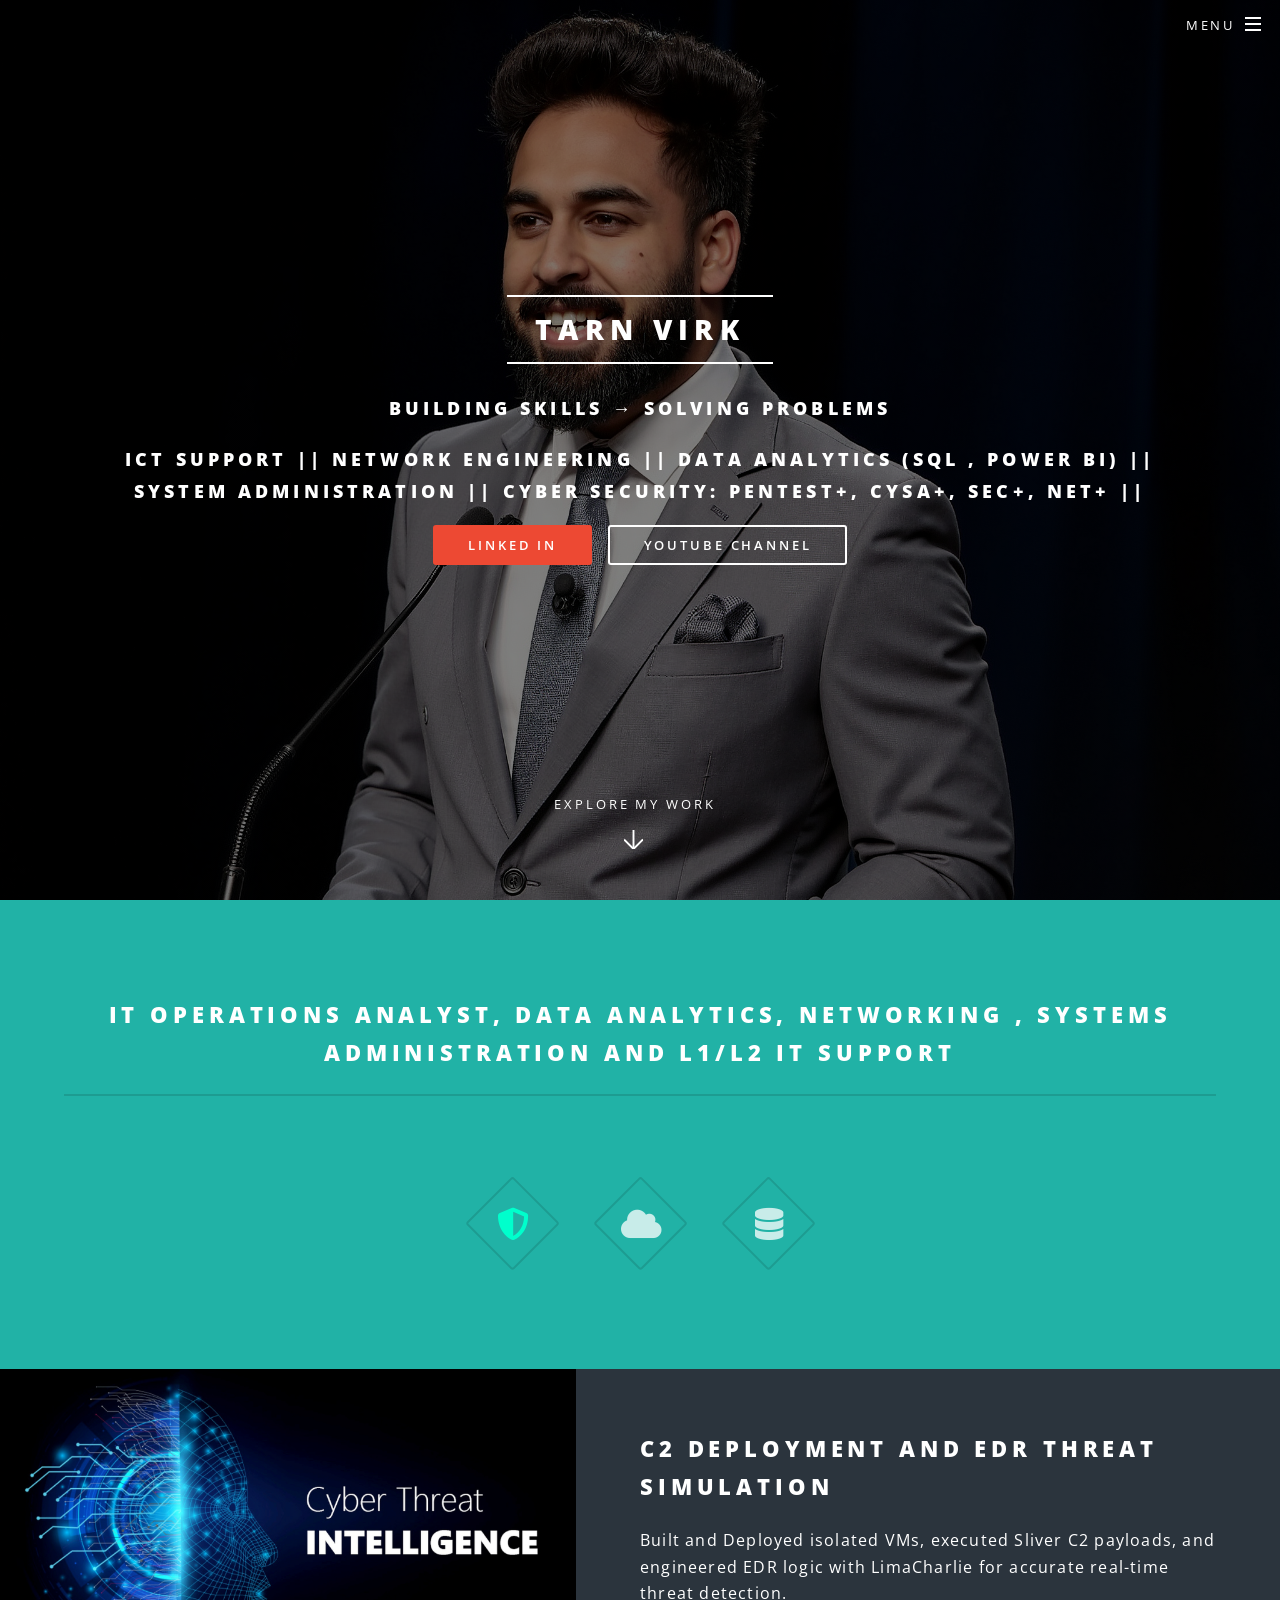
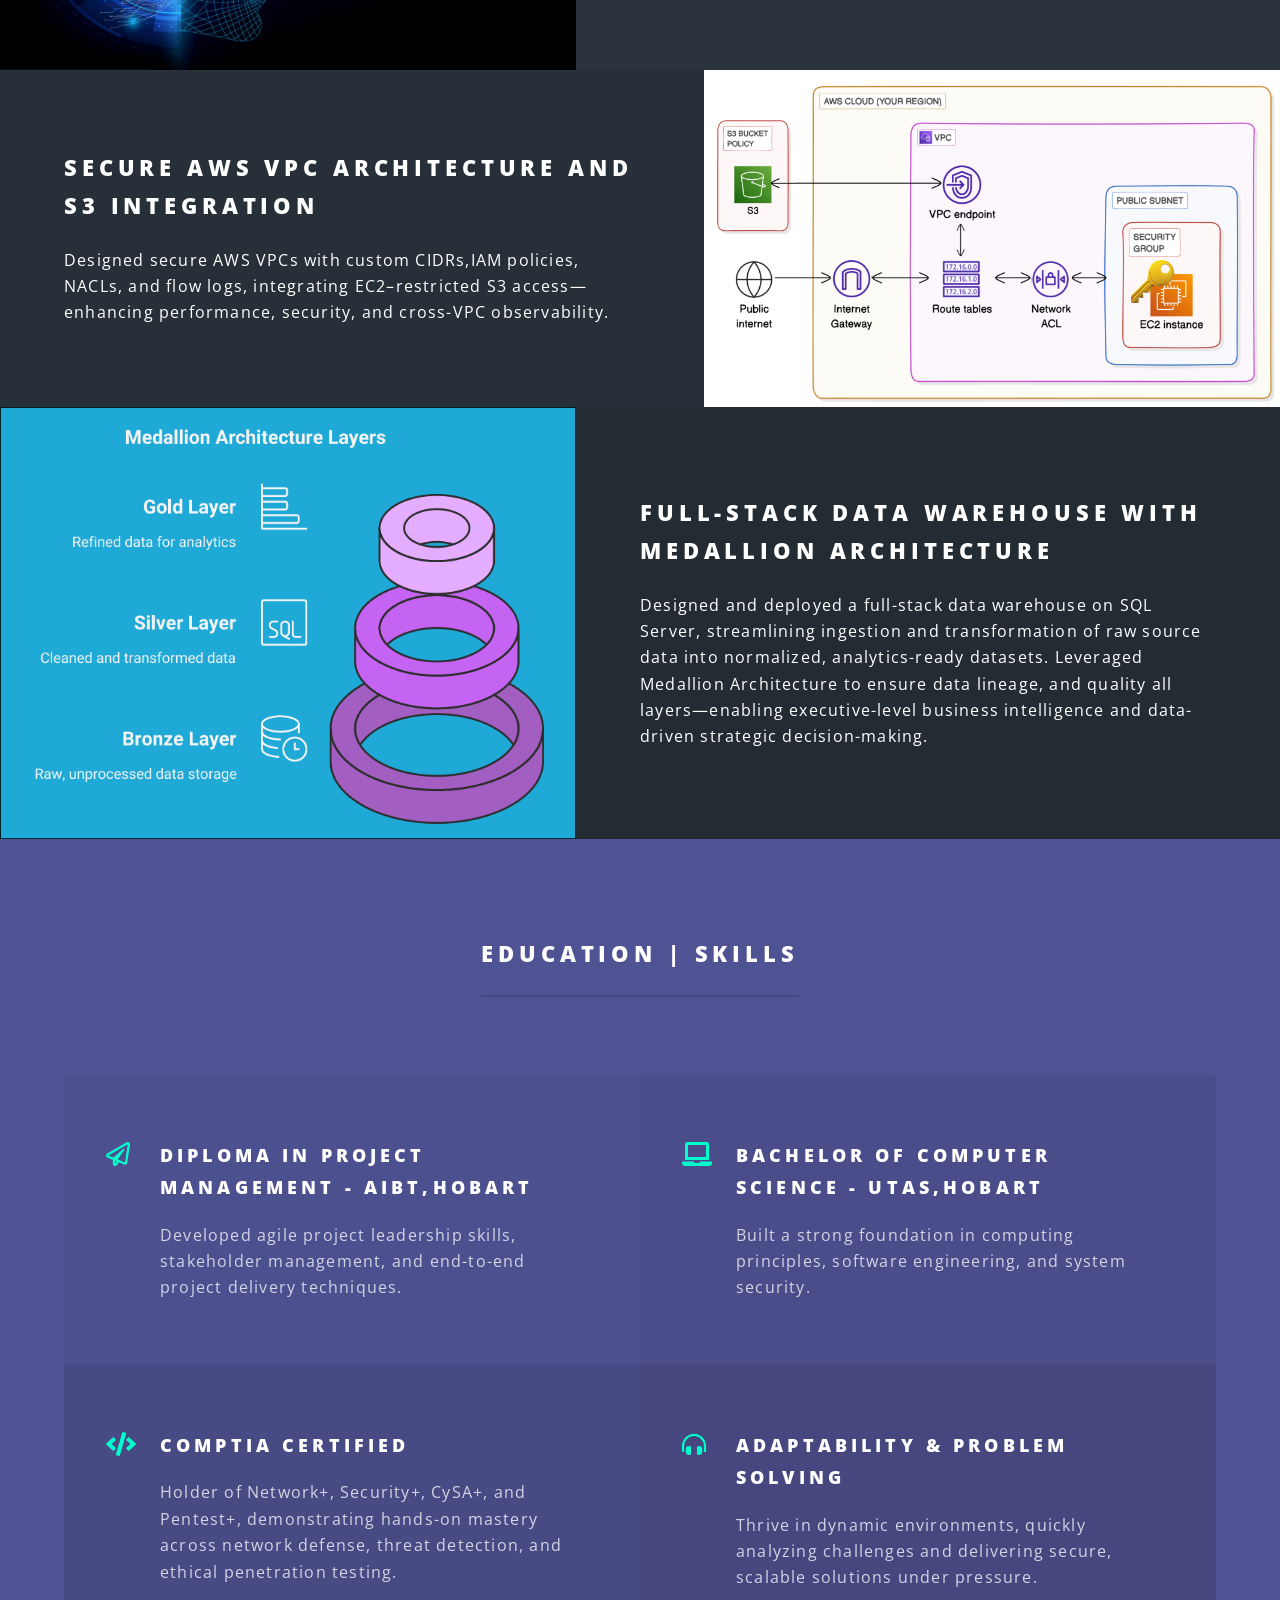
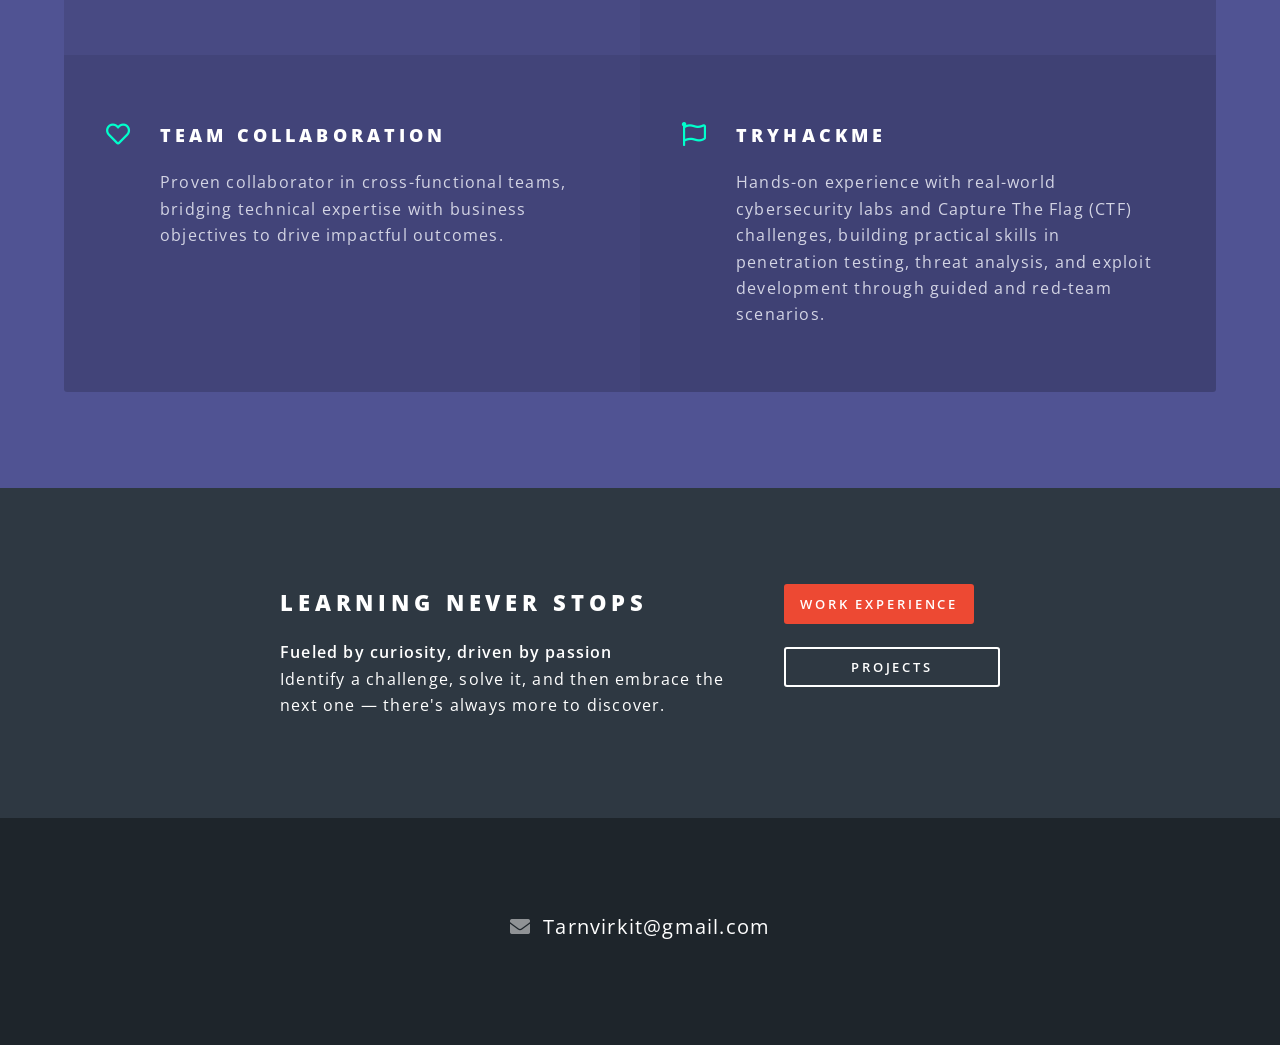
==== commit f1fc42a0: "Add YouTube link to index.html Added a link to the YouTube channel and retained the LinkedIn link." ====
--- a/index.html
+++ b/index.html
@@ -41,7 +41,8 @@
 								System Administration || Cyber Security: Pentest+, CySA+, Sec+, Net+ ||<br />
 							</h3>
 							<ul class="actions special">
-								<li><a href="https://www.linkedin.com/in/tarnvirk/" target="_blank" class="button primary">Linked In</a></li>
+							<li><a href="https://www.linkedin.com/in/tarnvirk/" target="_blank" class="button primary">Linked In</a></li>
+							<li><a href="https://www.youtube.com/@Tarn_IT" target="_blank" class="button">Youtube Channel</a></li>
 							</ul>
 						</div>
 						<a href="#one" class="more scrolly">Explore my work</a>
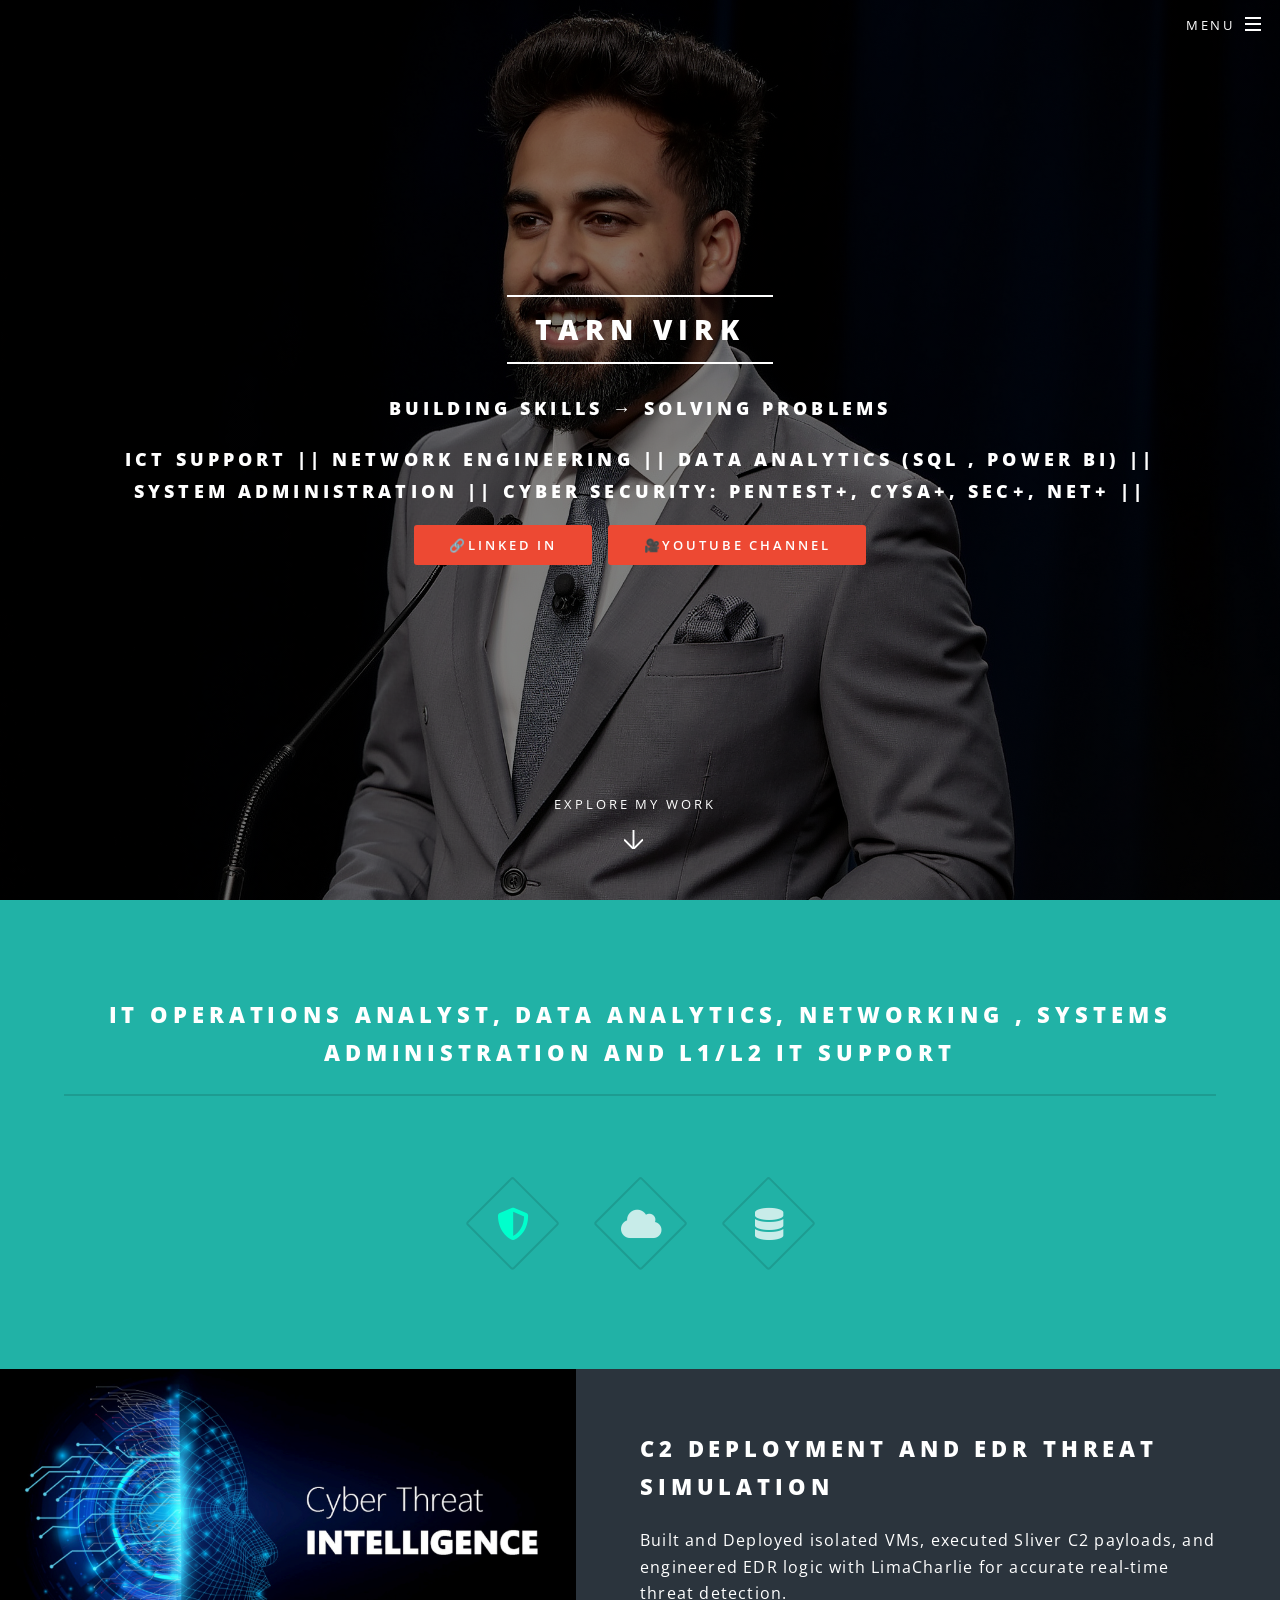
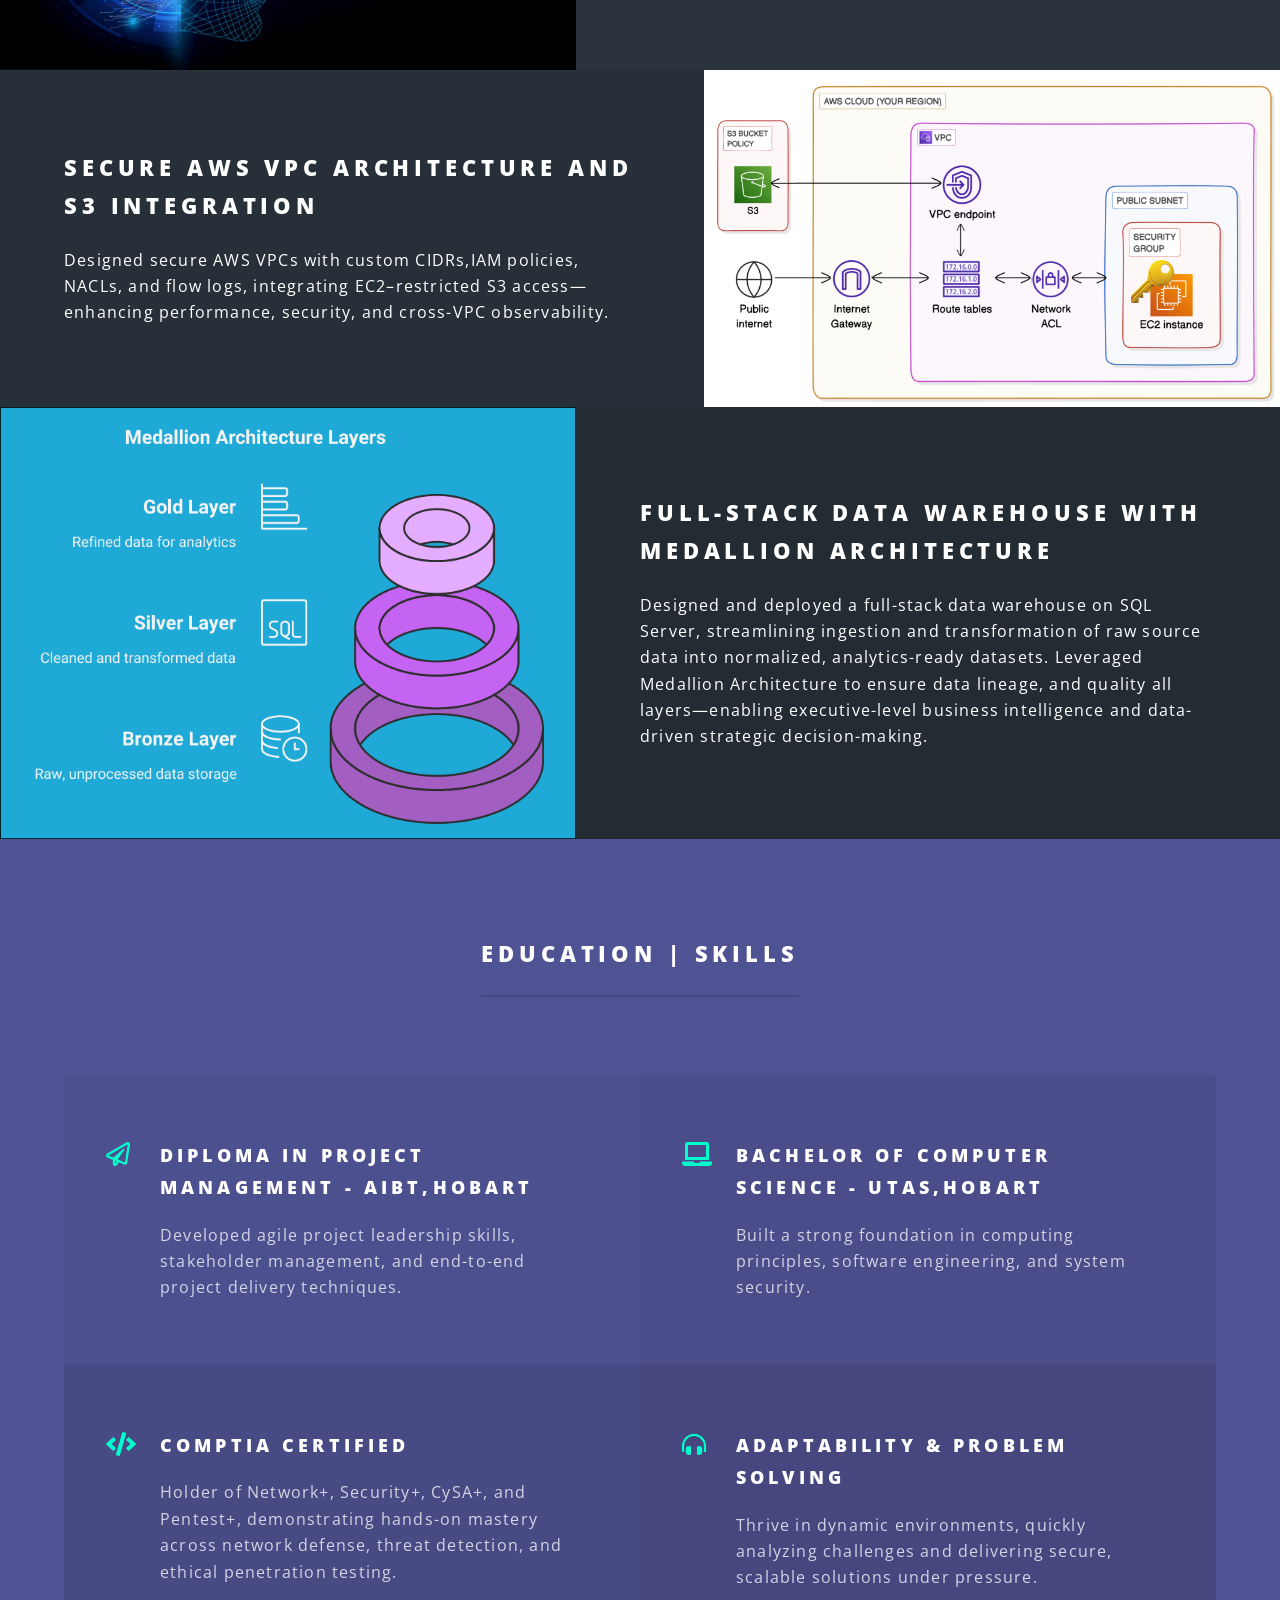
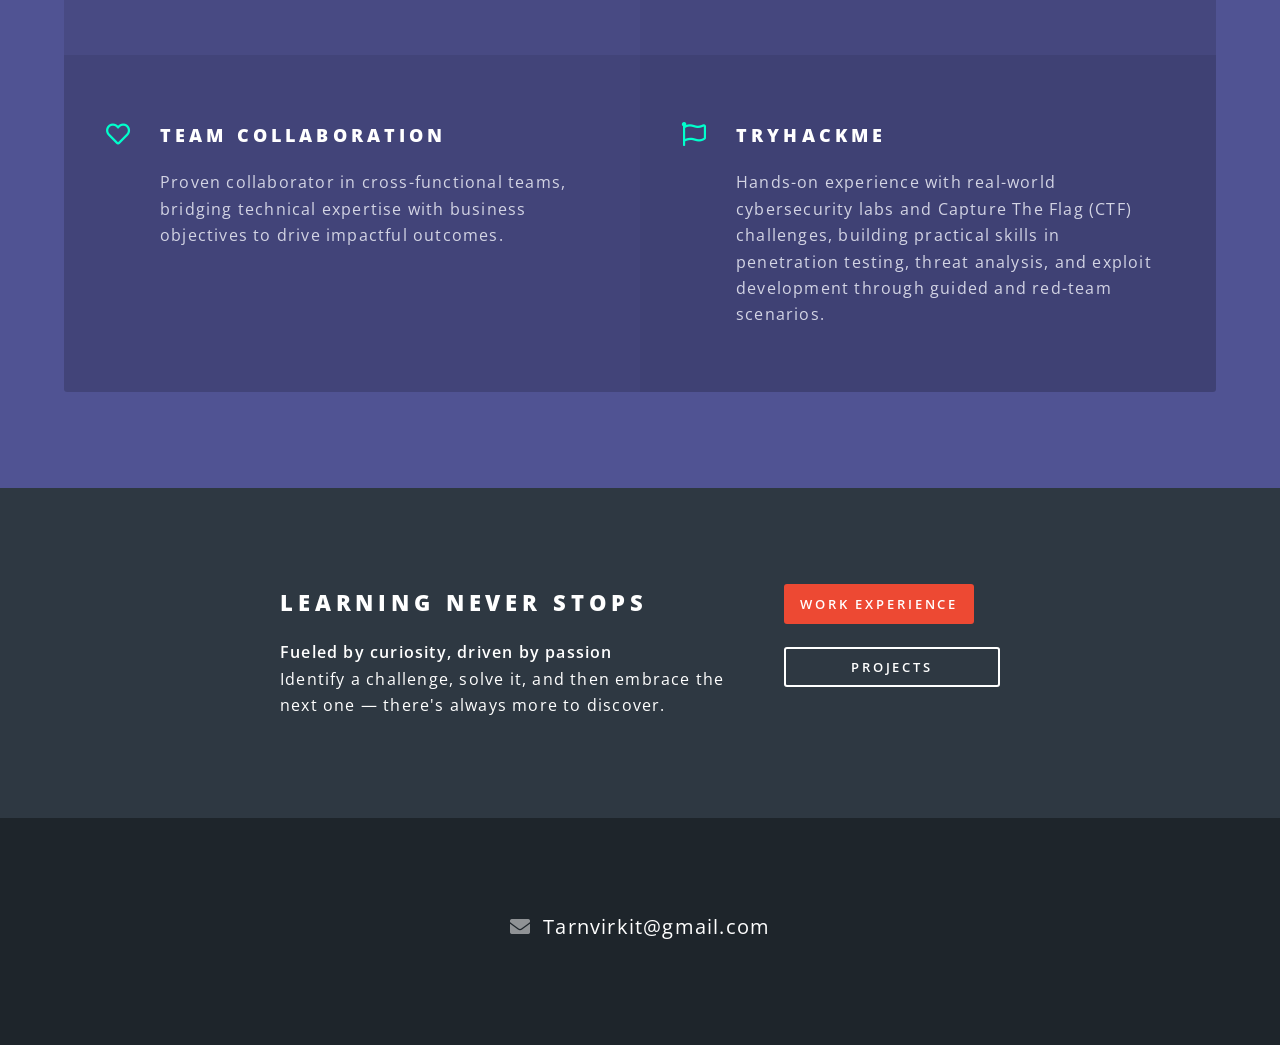
==== commit 6edc2573: "Add icons to LinkedIn and YouTube links Updated link buttons to include icons for LinkedIn and YouTu" ====
--- a/index.html
+++ b/index.html
@@ -41,8 +41,8 @@
 								System Administration || Cyber Security: Pentest+, CySA+, Sec+, Net+ ||<br />
 							</h3>
 							<ul class="actions special">
-							<li><a href="https://www.linkedin.com/in/tarnvirk/" target="_blank" class="button primary">Linked In</a></li>
-							<li><a href="https://www.youtube.com/@Tarn_IT" target="_blank" class="button">Youtube Channel</a></li>
+							<li><a href="https://www.linkedin.com/in/tarnvirk/" target="_blank" class="button primary">🔗Linked In</a></li>
+							<li><a href="https://www.youtube.com/@Tarn_IT" target="_blank" class="button primary">🎥Youtube Channel</a></li>
 							</ul>
 						</div>
 						<a href="#one" class="more scrolly">Explore my work</a>
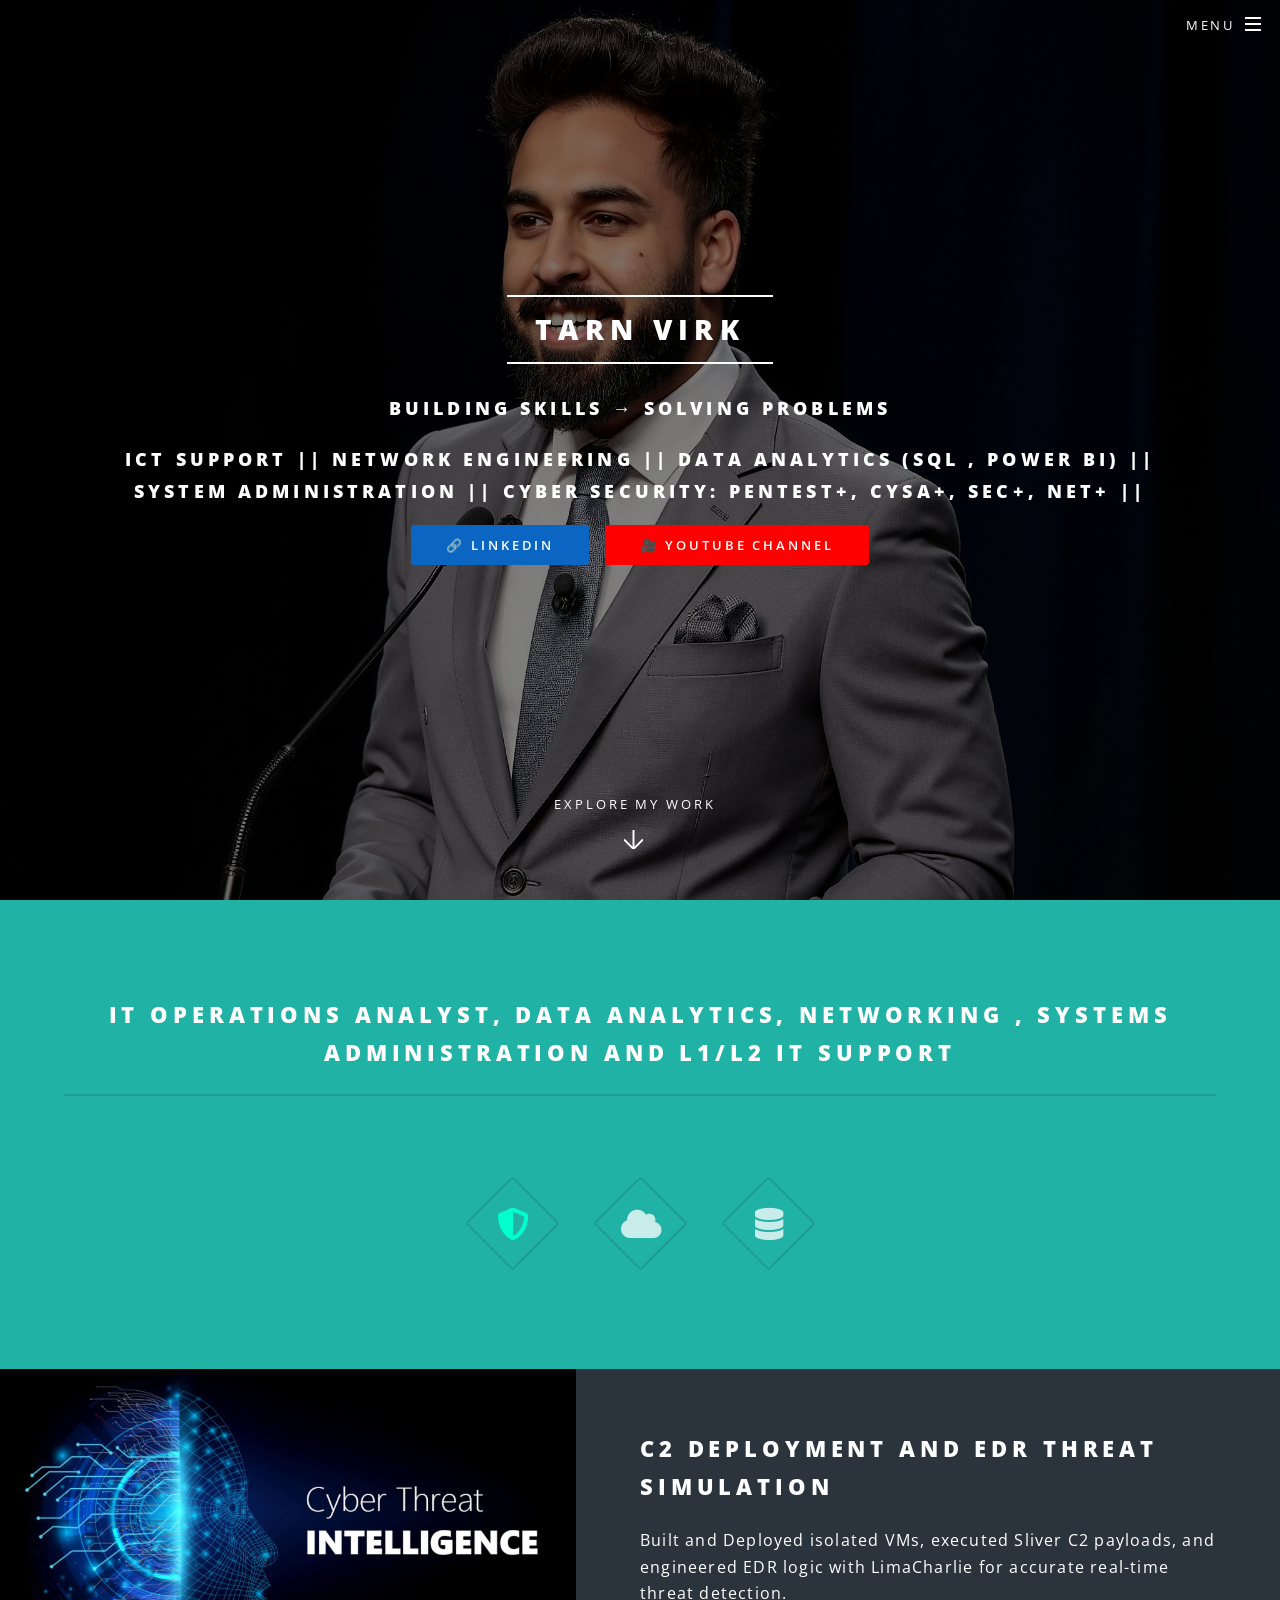
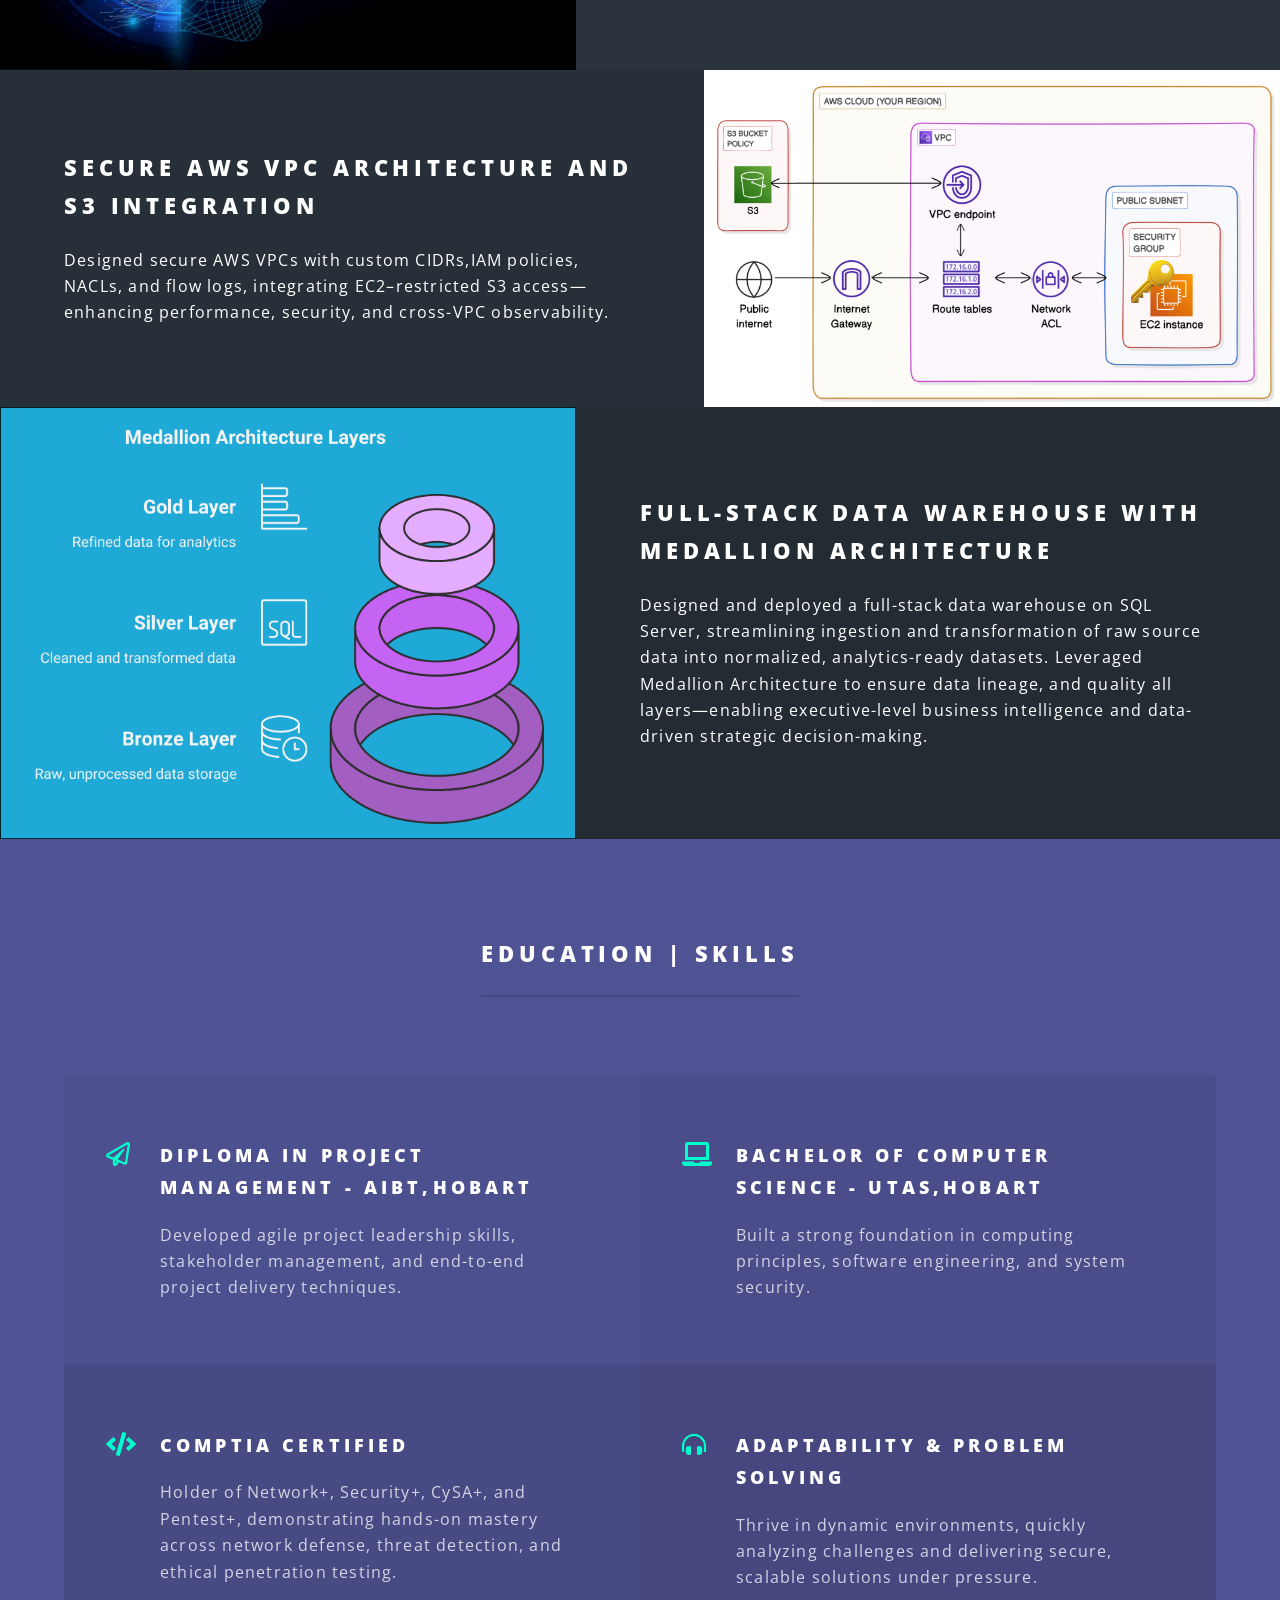
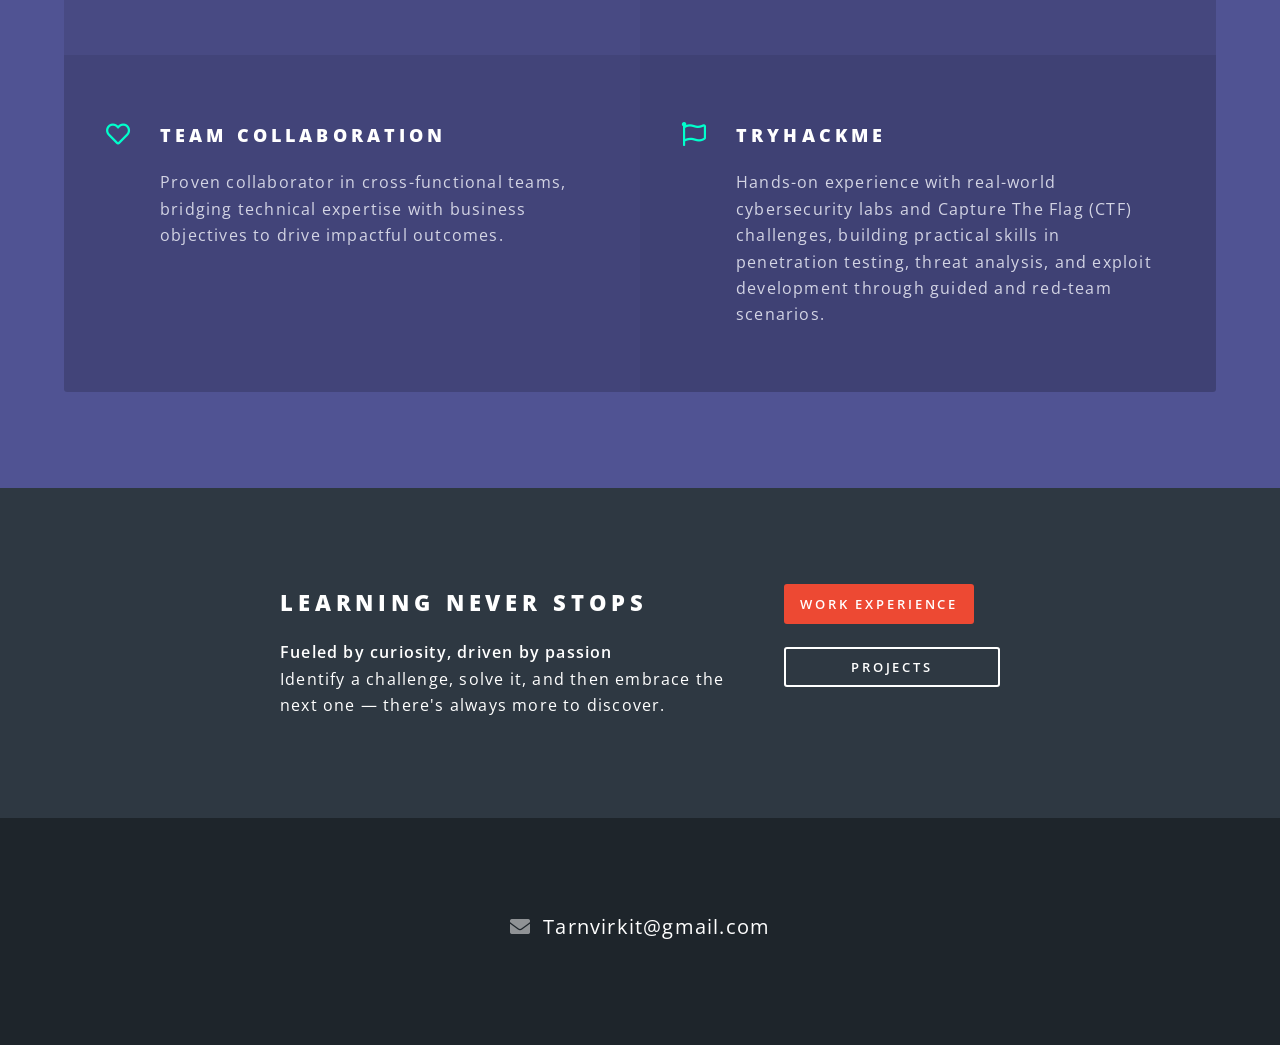
==== commit b2742715: "updated linked in and youtube buttons Added rel attributes to LinkedIn and YouTube links for securit" ====
--- a/index.html
+++ b/index.html
@@ -41,8 +41,8 @@
 								System Administration || Cyber Security: Pentest+, CySA+, Sec+, Net+ ||<br />
 							</h3>
 							<ul class="actions special">
-							<li><a href="https://www.linkedin.com/in/tarnvirk/" target="_blank" class="button primary">🔗Linked In</a></li>
-							<li><a href="https://www.youtube.com/@Tarn_IT" target="_blank" class="button primary">🎥Youtube Channel</a></li>
+							<li><a href="https://www.linkedin.com/in/tarnvirk/" target="_blank" rel="noopener noreferrer" class="button primary linkedin">🔗 LinkedIn</a></li>
+							<li><a href="https://www.youtube.com/@Tarn_IT" target="_blank" rel="noopener noreferrer" class="button primary youtube">🎥 YouTube Channel</a></li>
 							</ul>
 						</div>
 						<a href="#one" class="more scrolly">Explore my work</a>
--- a/assets/css/main.css
+++ b/assets/css/main.css
@@ -3996,4 +3996,30 @@
 
 	body.is-mobile.landing #footer {
 		background-color: #1d242a;
-	}+	}
+
+/* LinkedIn blue */
+.button.primary.linkedin {
+	background-color: #0A66C2;
+	box-shadow: none;
+	color: #ffffff !important;
+}
+.button.primary.linkedin:hover {
+	background-color: #0B7BE5;
+}
+.button.primary.linkedin:active {
+	background-color: #084C91;
+}
+
+/* YouTube red */
+.button.primary.youtube {
+	background-color: #FF0000;
+	box-shadow: none;
+	color: #ffffff !important;
+}
+.button.primary.youtube:hover {
+	background-color: #FF3333;
+}
+.button.primary.youtube:active {
+	background-color: #CC0000;
+}
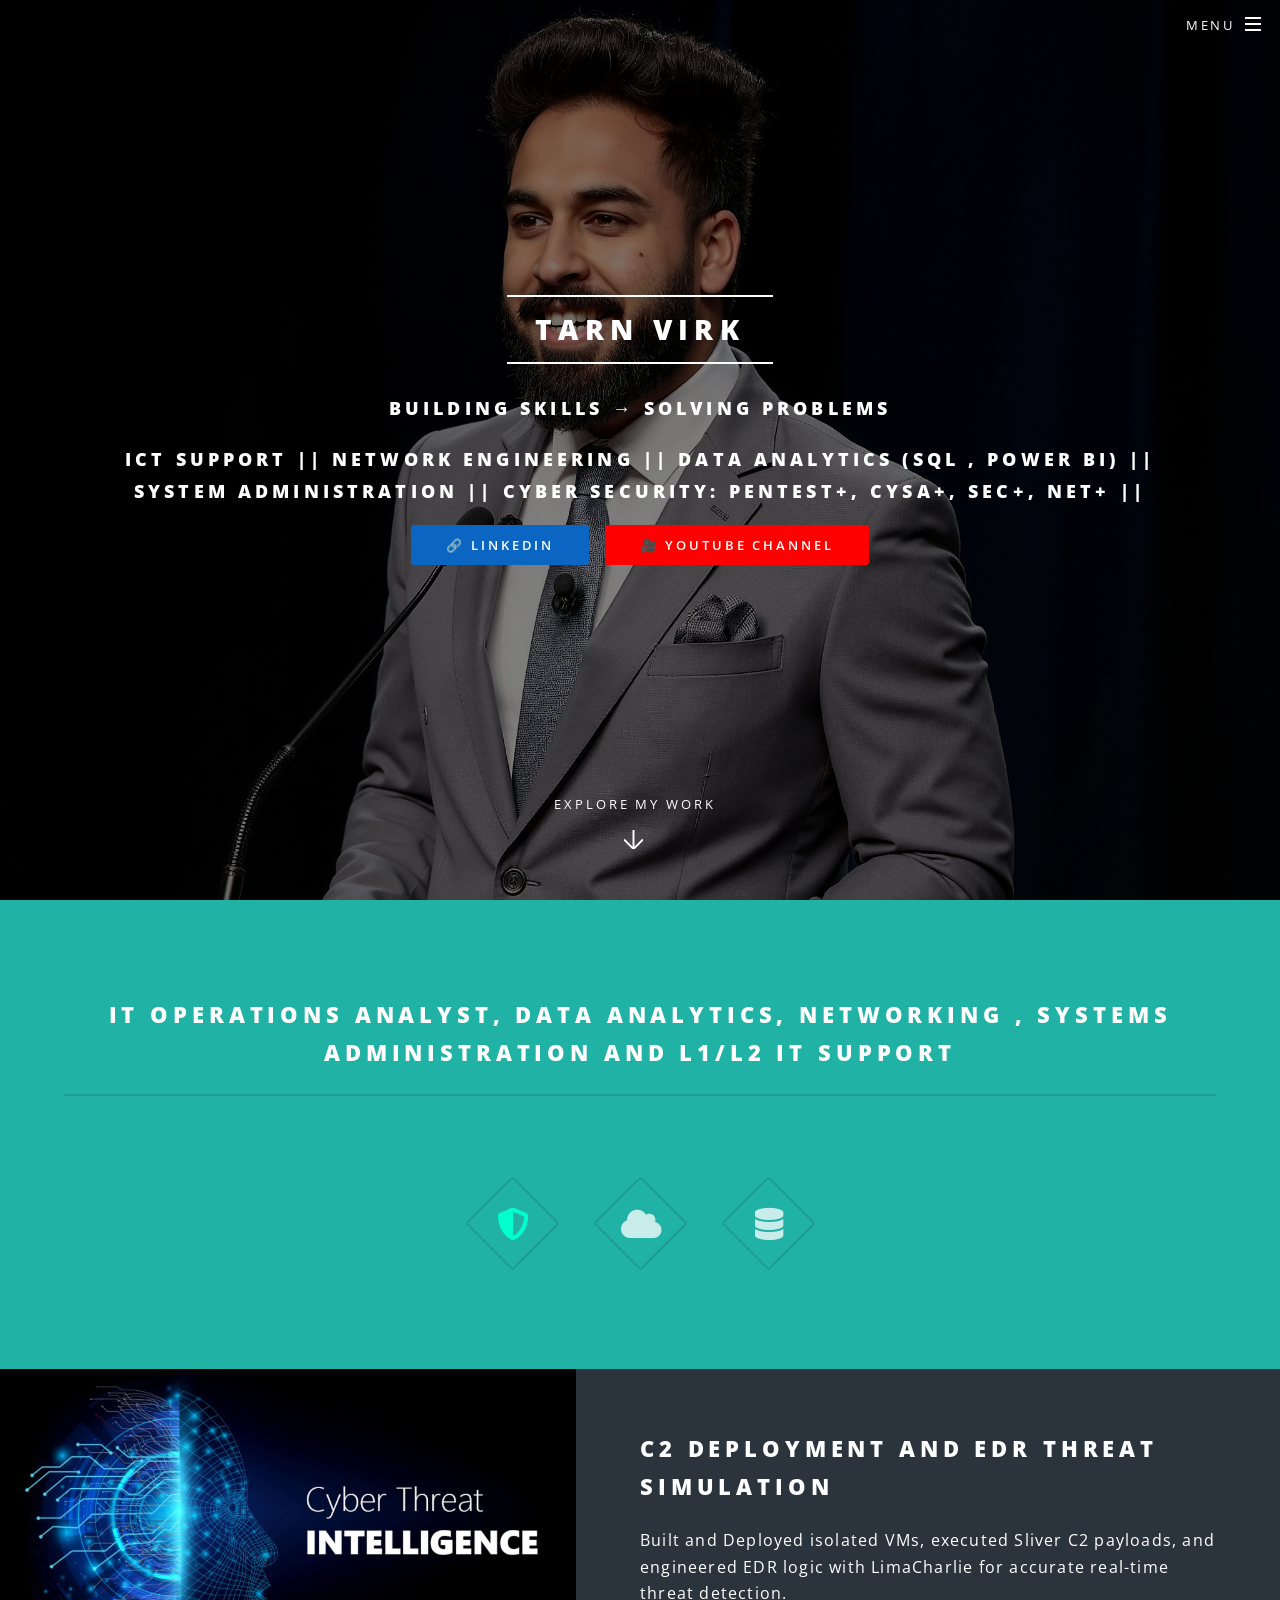
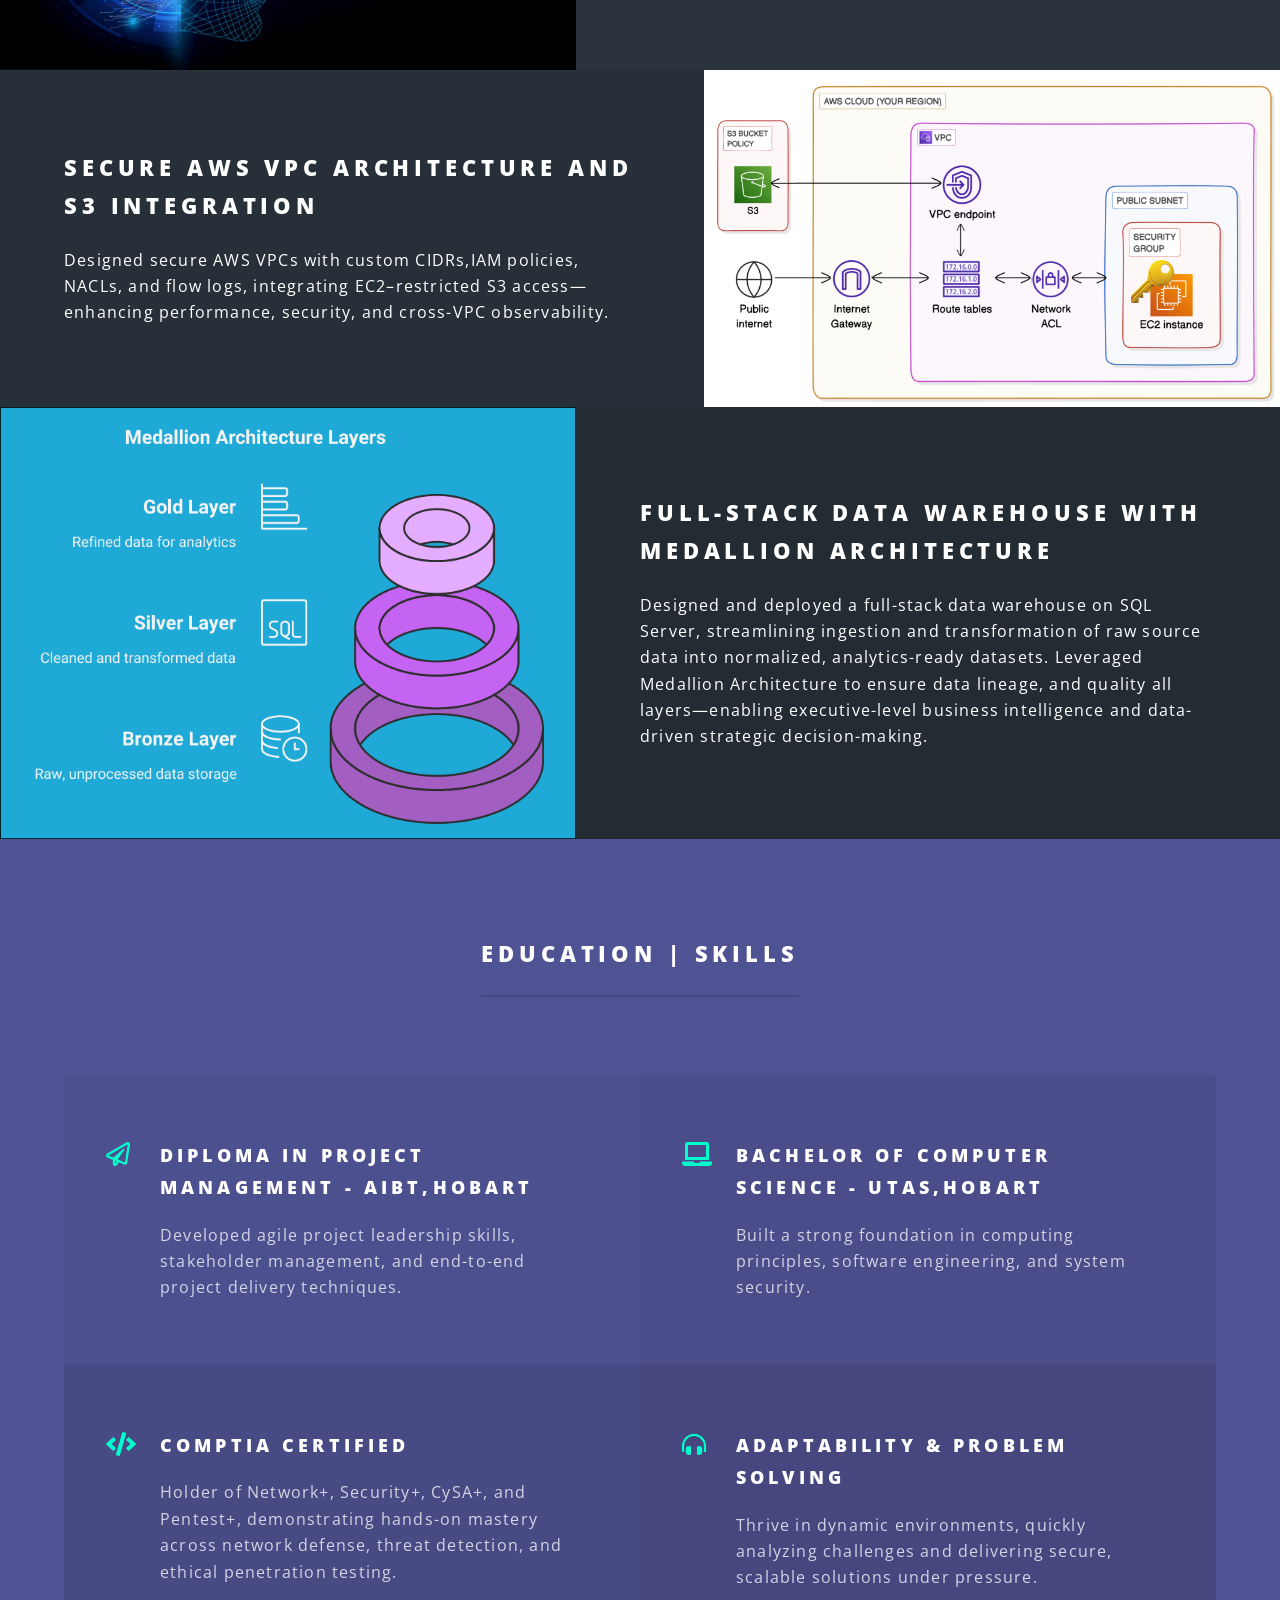
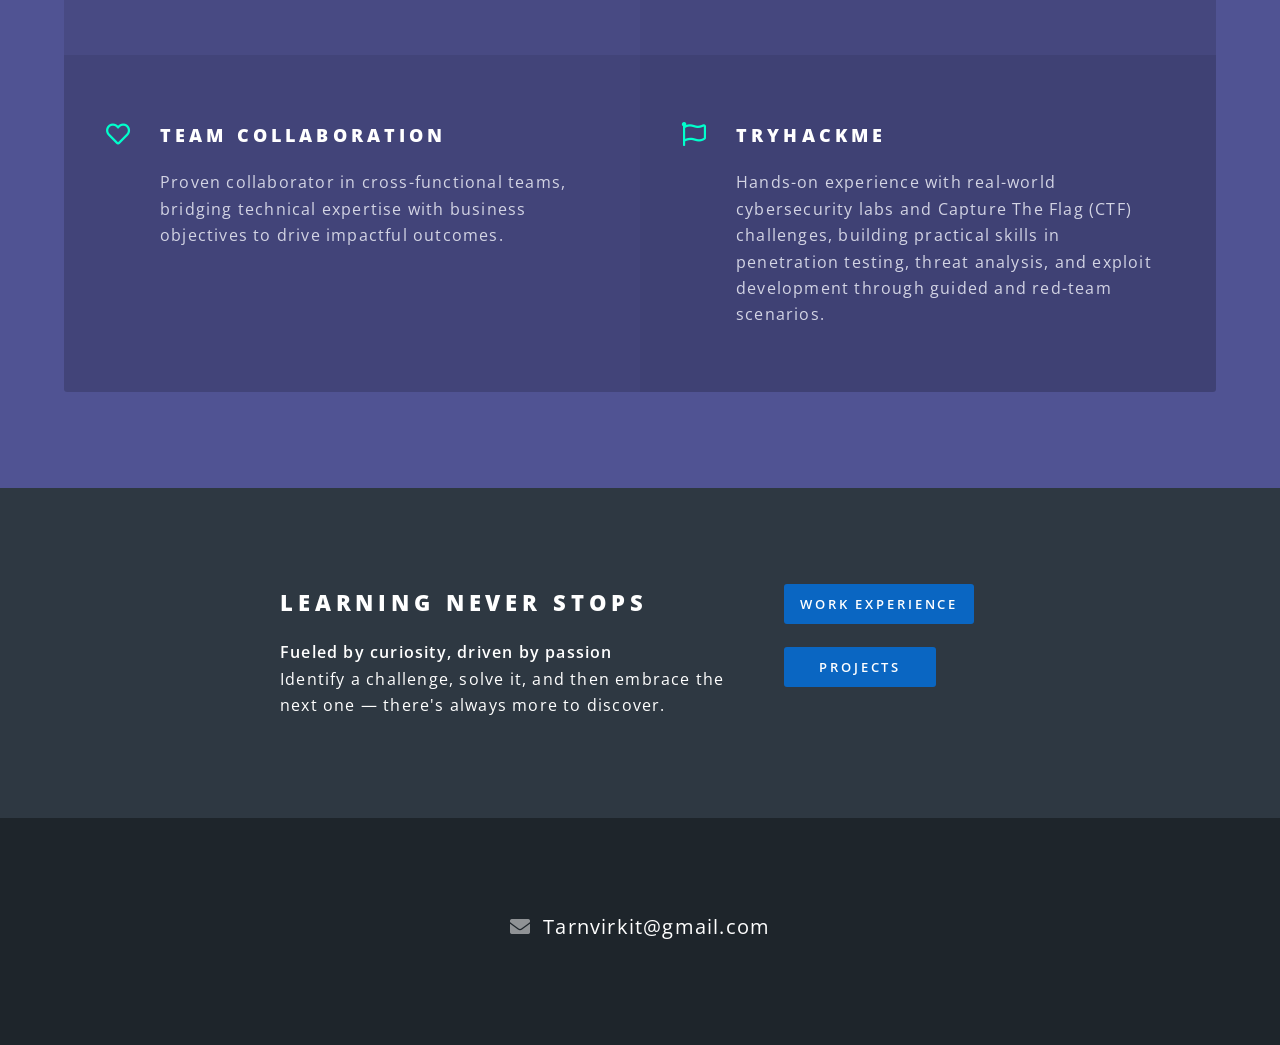
==== commit 7e2bd8ed: "Update the CSS for buttons at bottom" ====
--- a/index.html
+++ b/index.html
@@ -133,9 +133,9 @@
 							</header>
 							<ul class="actions stacked">
 								<!-- <li><a href="Work_Experience.html" class="button fit primary">Work Experience</a></li>  -->
-								<li><a href="Work_Experience.html" class="button primary" style="width: auto; padding: 0.01em 1.25em;">Work Experience</a></li>
+								<li><a href="Work_Experience.html" class="button primary linkedin" style="width: auto; padding: 0.01em 1.25em;">Work Experience</a></li>
 
-								<li><a href="Projects.html" class="button fit">Projects</a></li>
+								<li><a href="Projects.html" class="button primary linkedin">Projects</a></li>
 							</ul>
 						</div>
 					</section>
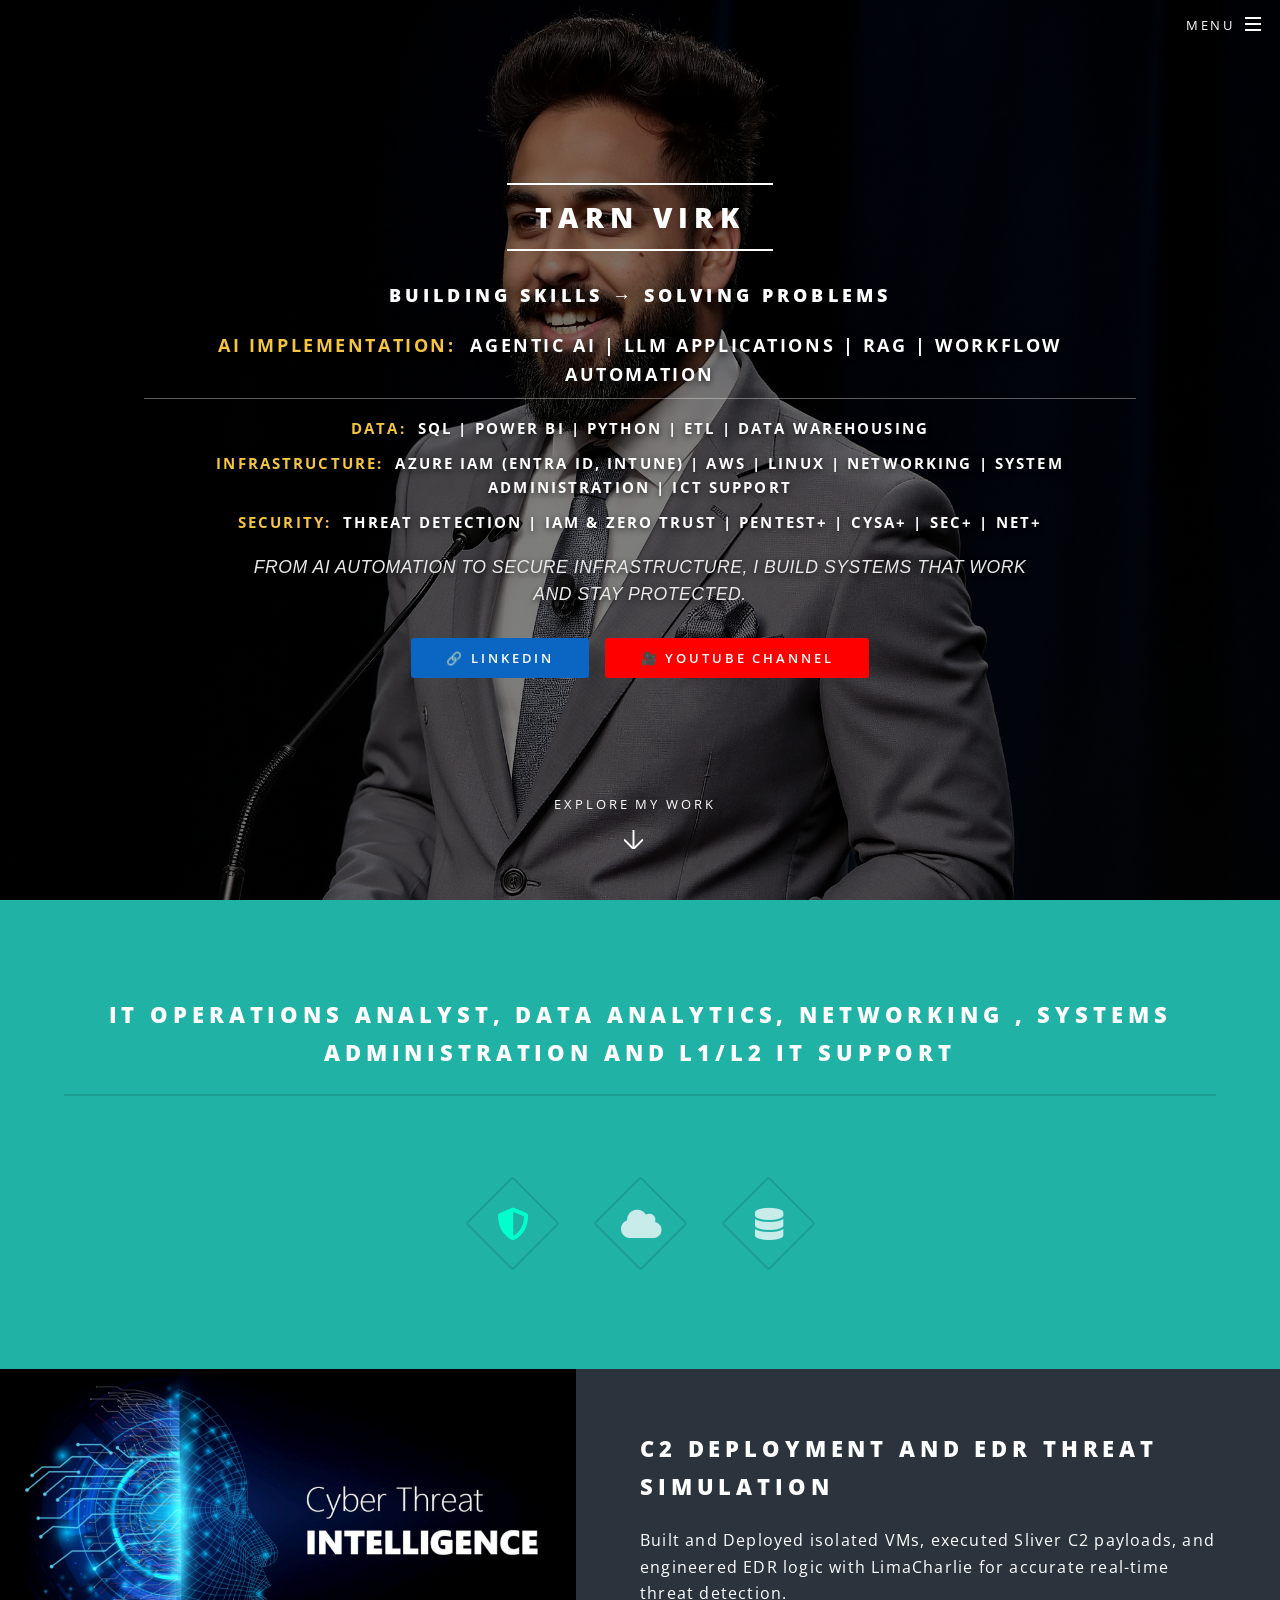
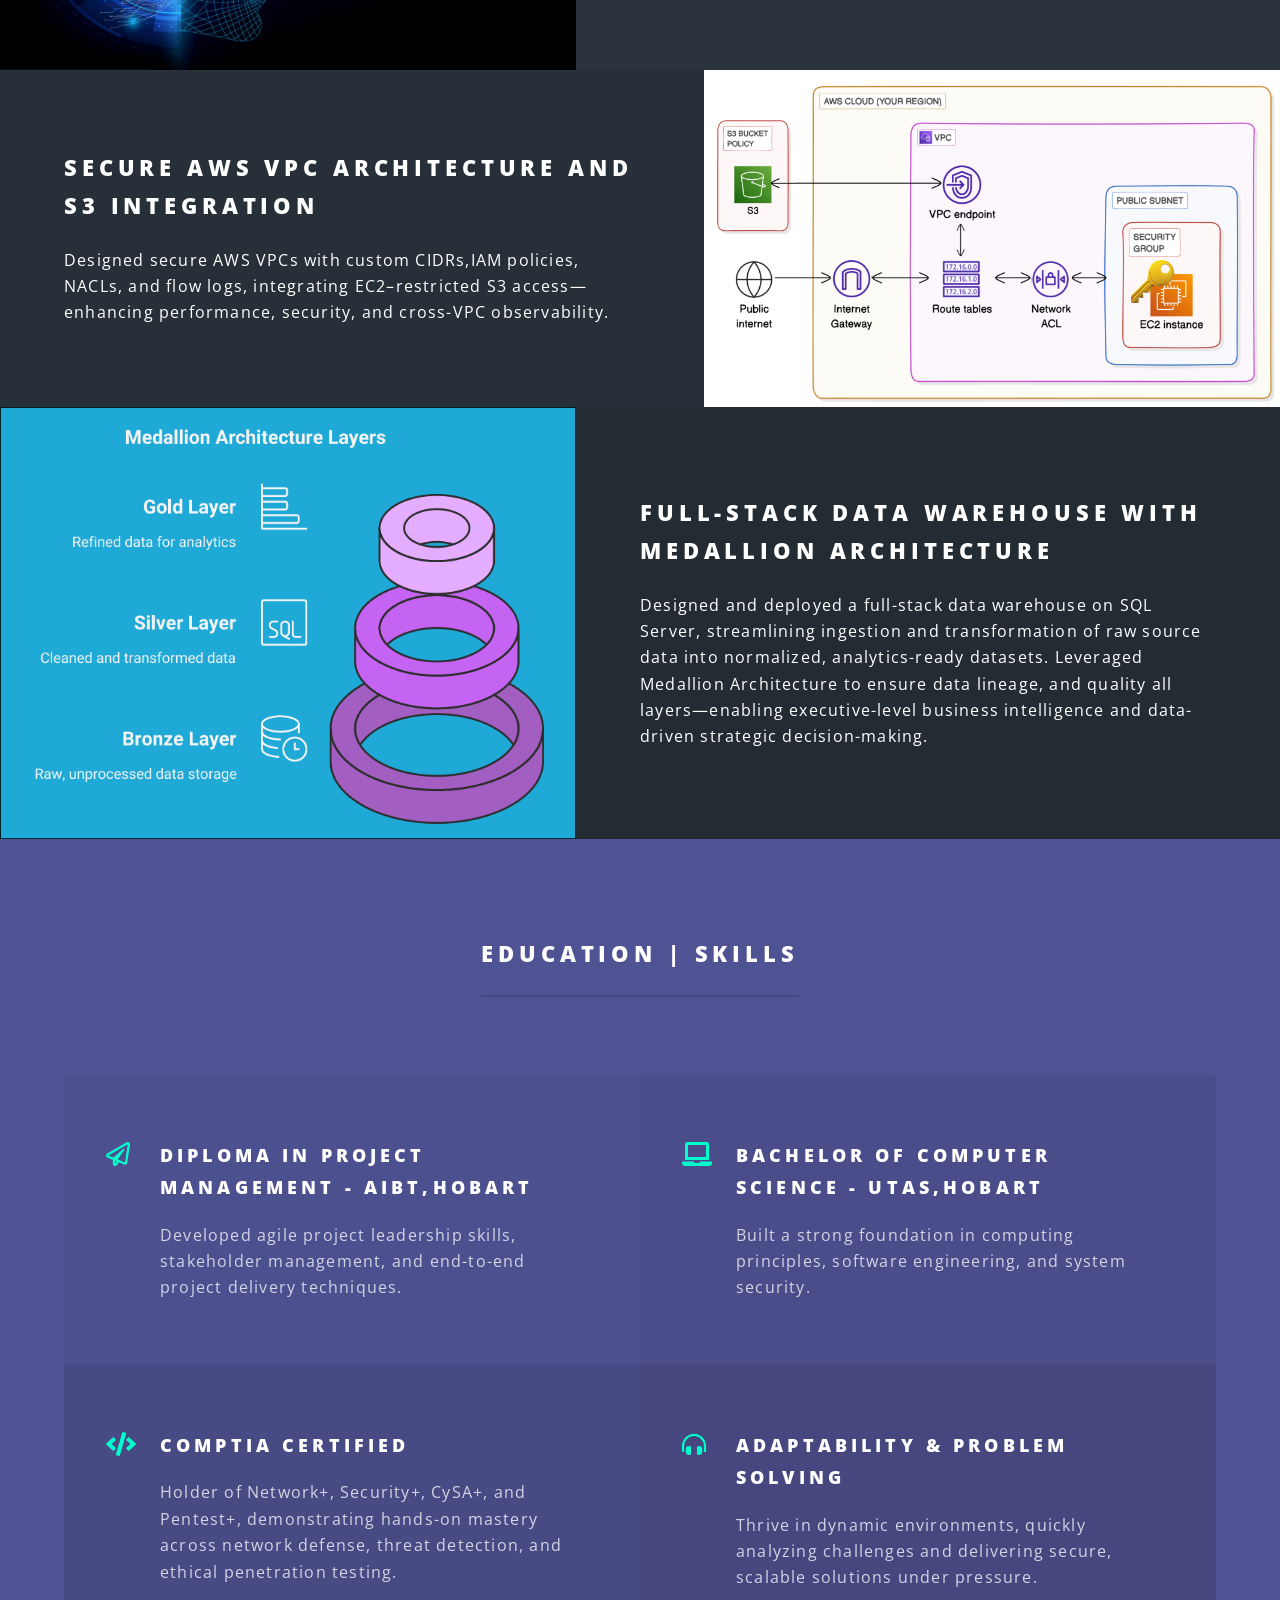
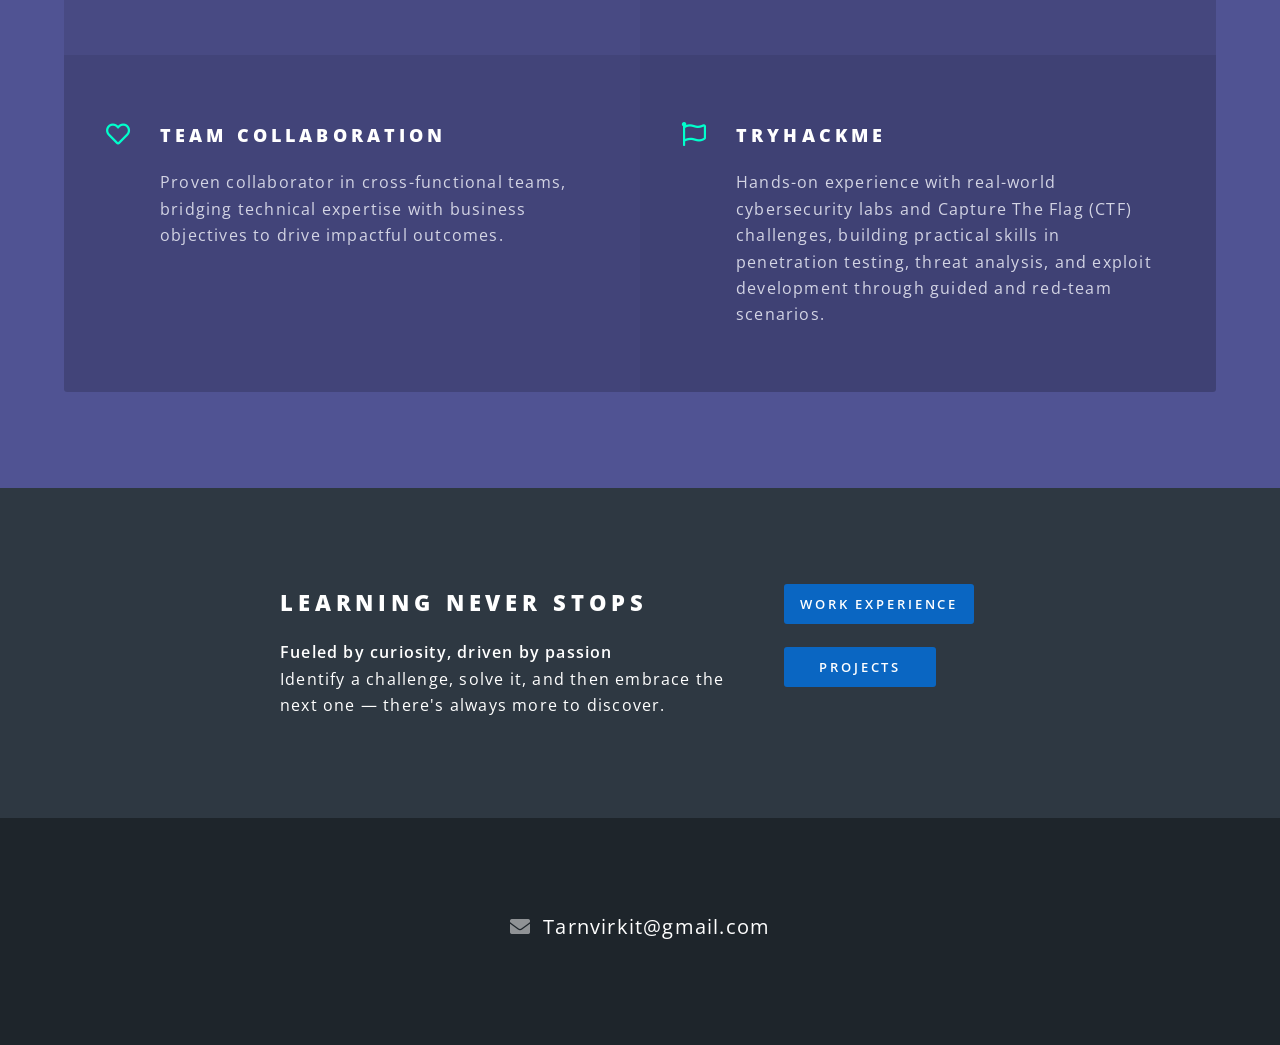
==== commit e90eaee0: "Revise  header banner section with updated skills and text Updated the banner section to include new" ====
--- a/index.html
+++ b/index.html
@@ -33,20 +33,27 @@
 					</header>
 
 				<!-- Banner -->
-					<section id="banner">
-						<div class="inner">
-							<h2>TARN VIRK</h2>
-							<h3> Building skills → Solving problems </h3>
-							<h3> ICT Support || Network Engineering || Data Analytics (SQL , Power Bi) || <br />
-								System Administration || Cyber Security: Pentest+, CySA+, Sec+, Net+ ||<br />
-							</h3>
-							<ul class="actions special">
+				<section id="banner">
+					<div class="inner">
+						<h2>TARN VIRK</h2>
+						<h3>Building skills → Solving problems</h3>
+				
+						<div class="skill-lines">
+							<p class="ai-line"><span class="label">AI Implementation:</span> Agentic AI | LLM Applications | RAG | Workflow Automation</p>
+							<p><span class="label">Data:</span> SQL | Power BI | Python | ETL | Data Warehousing</p>
+							<p><span class="label">Infrastructure:</span> Azure IAM (Entra ID, Intune) | AWS | Linux | Networking | System Administration | ICT Support</p>
+							<p><span class="label">Security:</span> Threat Detection | IAM & Zero Trust | Pentest+ | CySA+ | Sec+ | Net+</p>
+						</div>
+				
+						<p class="hook">From AI automation to secure infrastructure, I build systems that work and stay protected.</p>
+				
+						<ul class="actions special">
 							<li><a href="https://www.linkedin.com/in/tarnvirk/" target="_blank" rel="noopener noreferrer" class="button primary linkedin">🔗 LinkedIn</a></li>
 							<li><a href="https://www.youtube.com/@Tarn_IT" target="_blank" rel="noopener noreferrer" class="button primary youtube">🎥 YouTube Channel</a></li>
-							</ul>
-						</div>
-						<a href="#one" class="more scrolly">Explore my work</a>
-					</section>
+						</ul>
+					</div>
+					<a href="#one" class="more scrolly">Explore my work</a>
+				</section>
 
 				<!-- One -->
 					<section id="one" class="wrapper style1 special">
--- a/assets/css/main.css
+++ b/assets/css/main.css
@@ -4023,3 +4023,63 @@
 .button.primary.youtube:active {
 	background-color: #CC0000;
 }
+
+/* Hero skill lines */
+#banner .skill-lines {
+	max-width: 62em;
+	margin: 0 auto 1.25em auto;
+}
+
+#banner .skill-lines p {
+	margin: 0 0 0.7em 0;
+	font-size: 0.95em;
+	font-weight: 700;
+	letter-spacing: 0.14em;
+	line-height: 1.6;
+	text-transform: uppercase;
+	color: #ffffff;
+	text-shadow: 0 2px 6px rgba(0, 0, 0, 0.7);
+}
+
+/* Category labels in an accent colour */
+#banner .skill-lines .label {
+	color: #f5c542;
+	margin-right: 0.4em;
+}
+
+/* AI line gets the most emphasis */
+#banner .skill-lines .ai-line {
+	font-size: 1.15em;
+	padding-bottom: 0.5em;
+	margin-bottom: 0.9em;
+	border-bottom: 1px solid rgba(255, 255, 255, 0.35);
+}
+
+/* Hook sentence */
+#banner .hook {
+	max-width: 46em;
+	margin: 0 auto 1.75em auto;
+	font-size: 1.1em;
+	font-style: italic;
+	letter-spacing: 0.03em;
+	color: #e8e8e8;
+	text-shadow: 0 2px 6px rgba(0, 0, 0, 0.7);
+}
+
+/* Tablet and mobile: label on its own line, smaller text */
+@media screen and (max-width: 736px) {
+	#banner .skill-lines p {
+		font-size: 0.75em;
+		letter-spacing: 0.08em;
+	}
+	#banner .skill-lines .label {
+		display: block;
+		margin: 0 0 0.2em 0;
+	}
+	#banner .skill-lines .ai-line {
+		font-size: 0.85em;
+	}
+	#banner .hook {
+		font-size: 0.95em;
+	}
+}
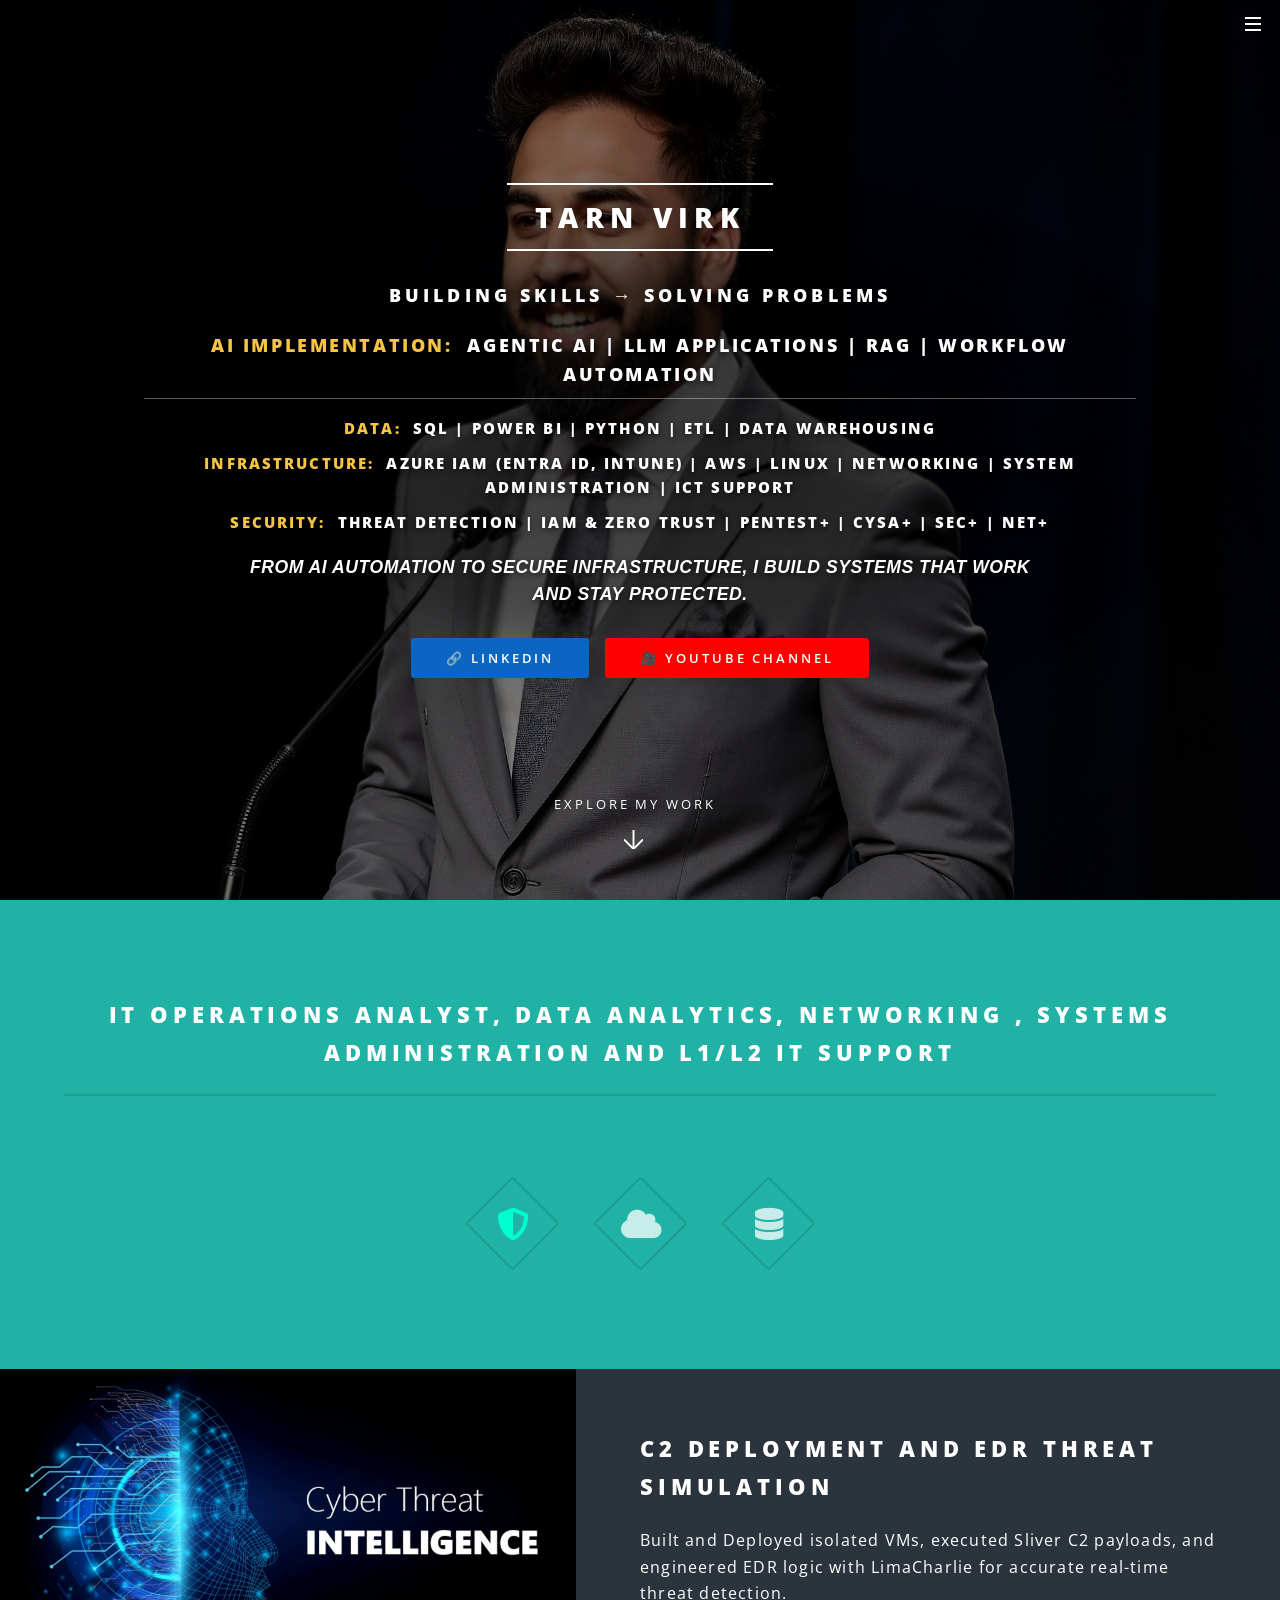
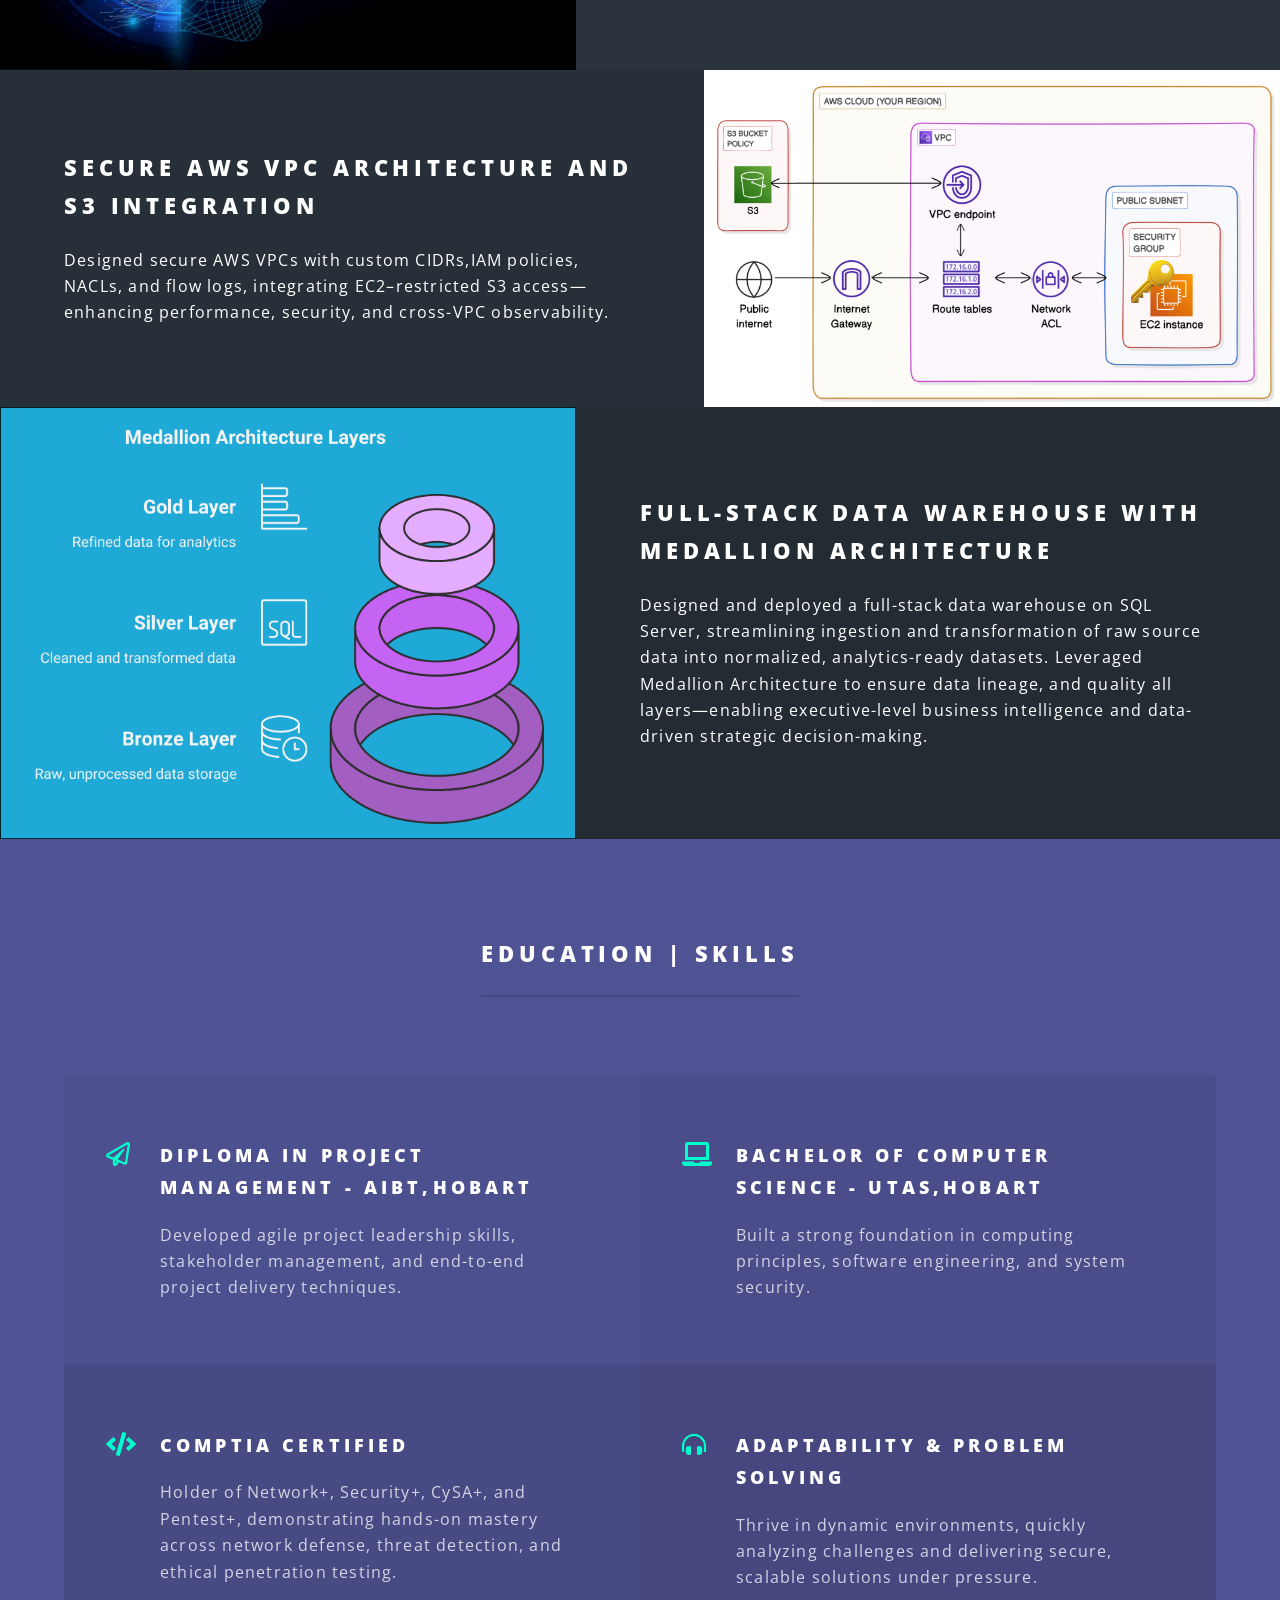
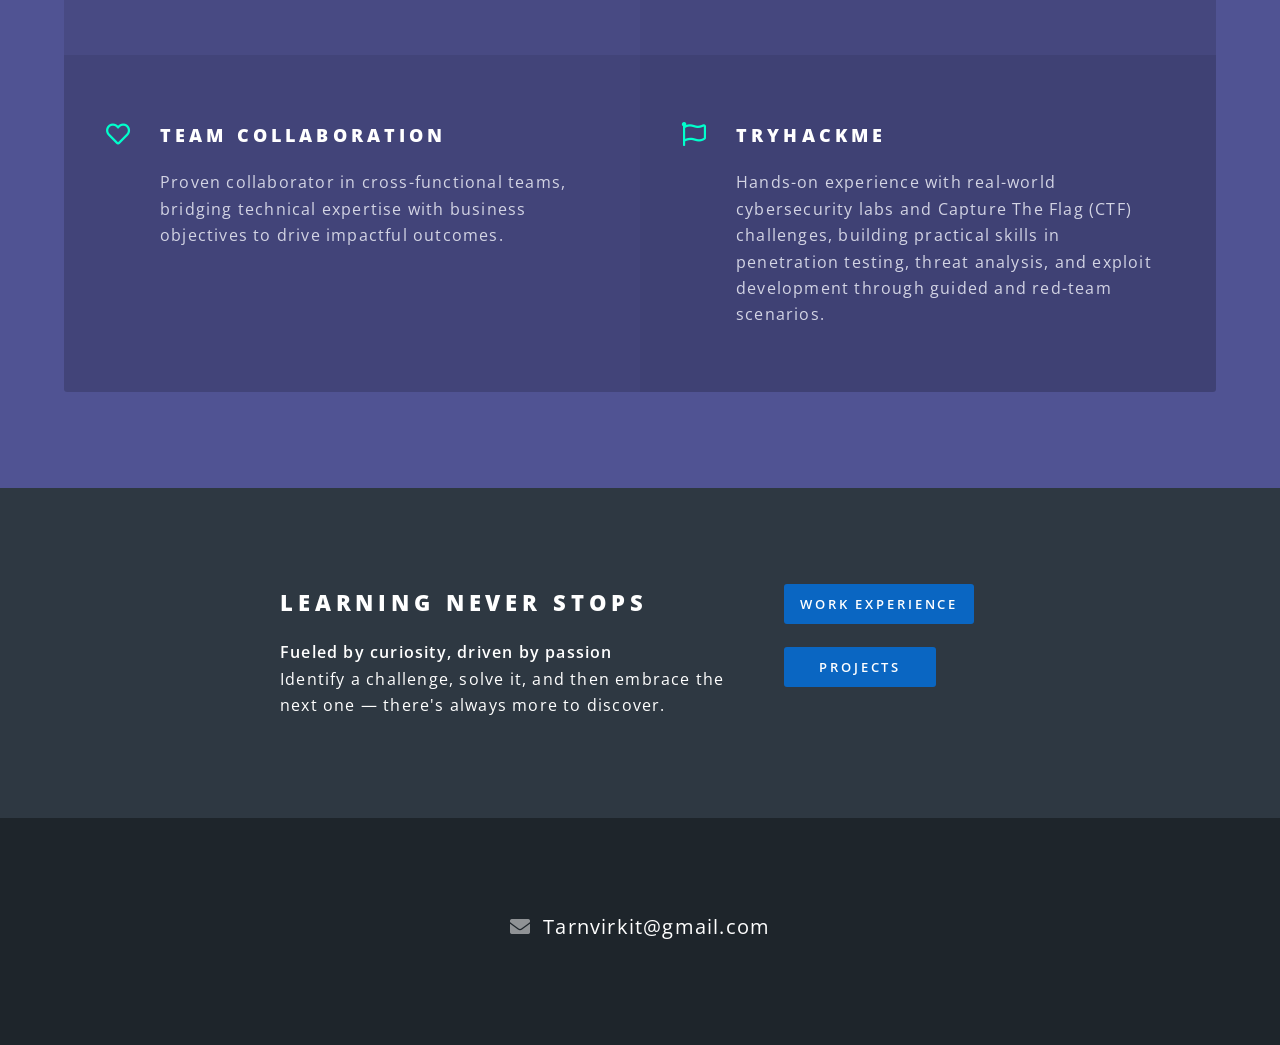
==== commit b79eaa59: "removed menu word next to hamburger" ====
--- a/index.html
+++ b/index.html
@@ -19,7 +19,7 @@
 						<nav id="nav">
 							<ul>
 								<li class="special">
-									<a href="#menu" class="menuToggle"><span>Menu</span></a>
+									<a href="#menu" class="menuToggle" aria-label="Open menu"></a>
 									<div id="menu">
 										<ul>
 											<li><a href="index.html">Home</a></li>
--- a/assets/css/main.css
+++ b/assets/css/main.css
@@ -4083,3 +4083,42 @@
 		font-size: 0.95em;
 	}
 }
+
+/* Hero: frosted scrim behind text (keeps the intro line animation working) */
+#banner .inner {
+	position: relative;
+}
+
+#banner .inner > * {
+	position: relative;
+}
+
+#banner .inner::before {
+	content: "";
+	position: absolute;
+	top: -2.5em;
+	bottom: -2.5em;
+	left: 0;
+	right: 0;
+	width: min(100%, 72em);
+	margin: 0 auto;
+	pointer-events: none;
+	background: radial-gradient(ellipse closest-side,
+		rgba(0, 0, 0, 0.55) 0%,
+		rgba(0, 0, 0, 0.40) 60%,
+		rgba(0, 0, 0, 0) 100%);
+	-webkit-backdrop-filter: blur(1px);
+	backdrop-filter: blur(1px);
+	-webkit-mask-image: radial-gradient(ellipse closest-side, #000 55%, transparent 100%);
+	mask-image: radial-gradient(ellipse closest-side, #000 55%, transparent 100%);
+}
+
+/* Bolder text for readability */
+#banner .skill-lines p {
+	font-weight: 800;
+}
+
+#banner .hook {
+	font-weight: 600;
+	color: #ffffff;
+}
